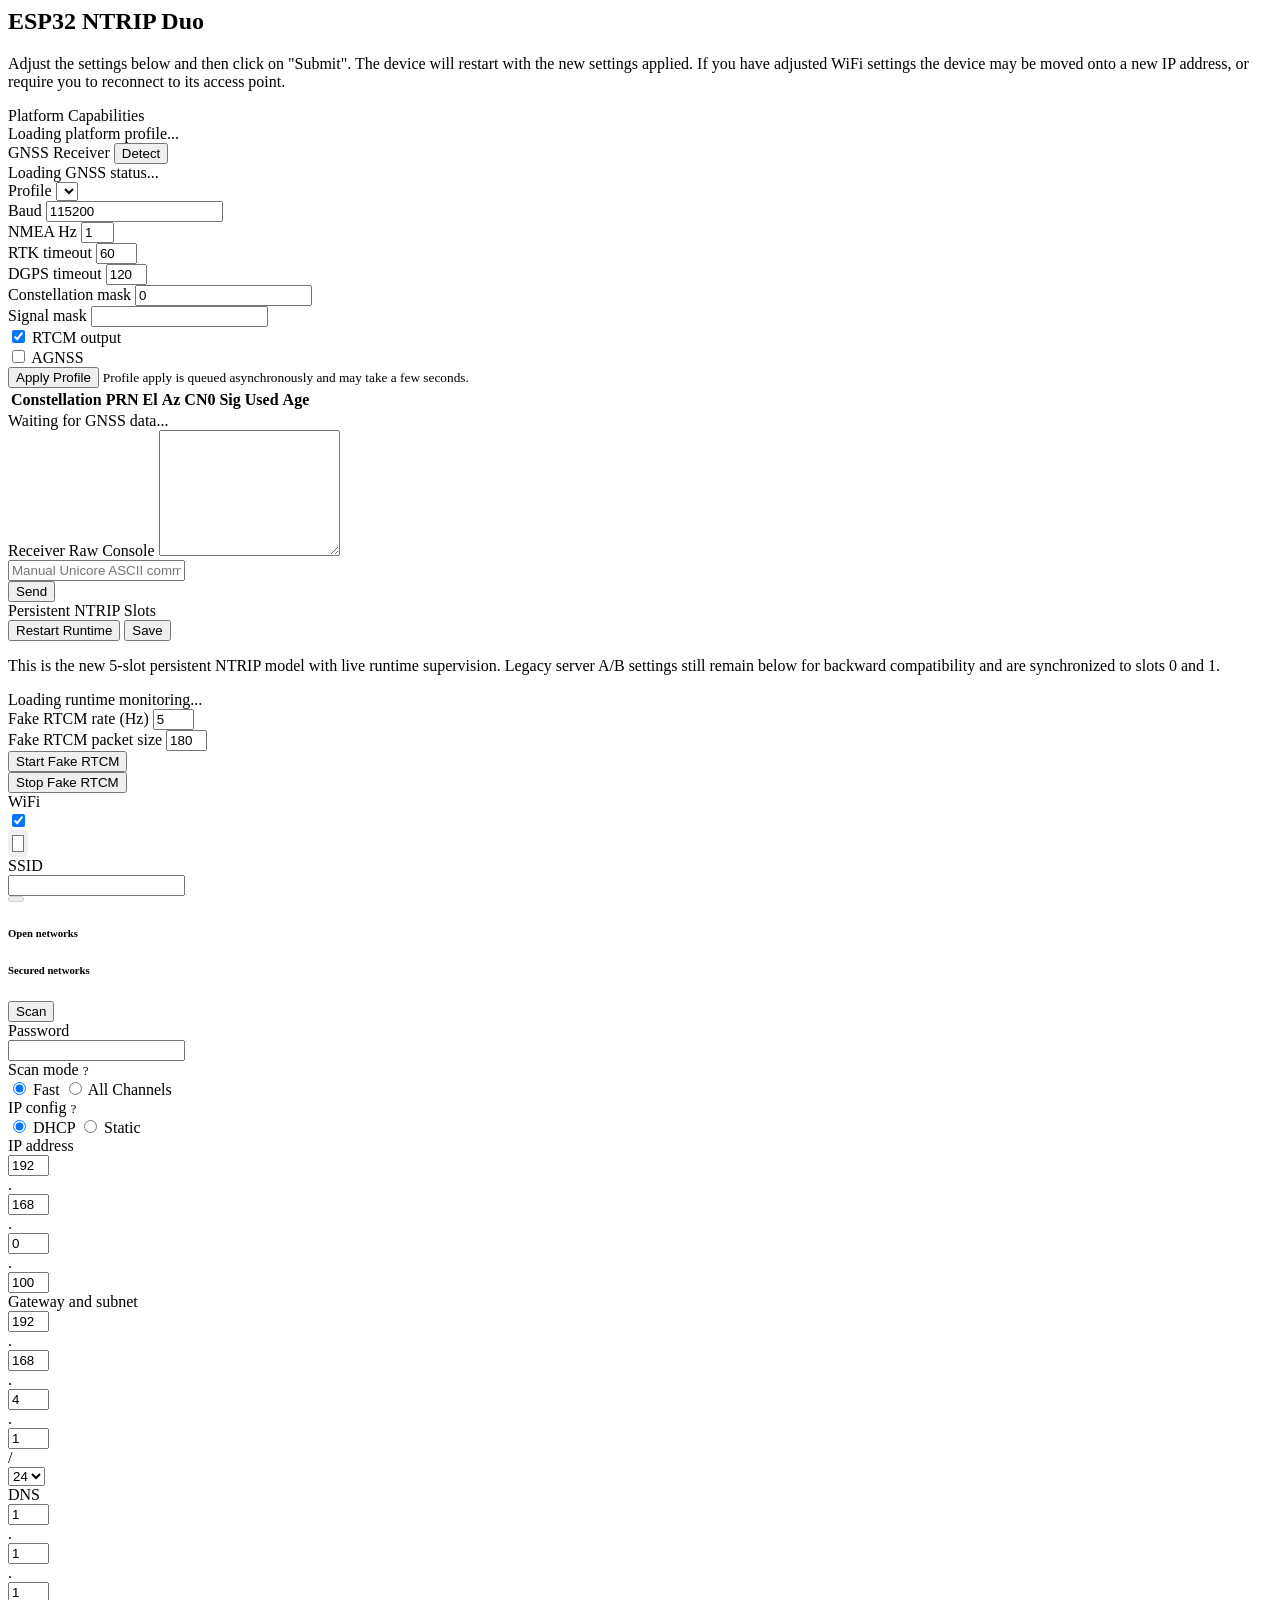
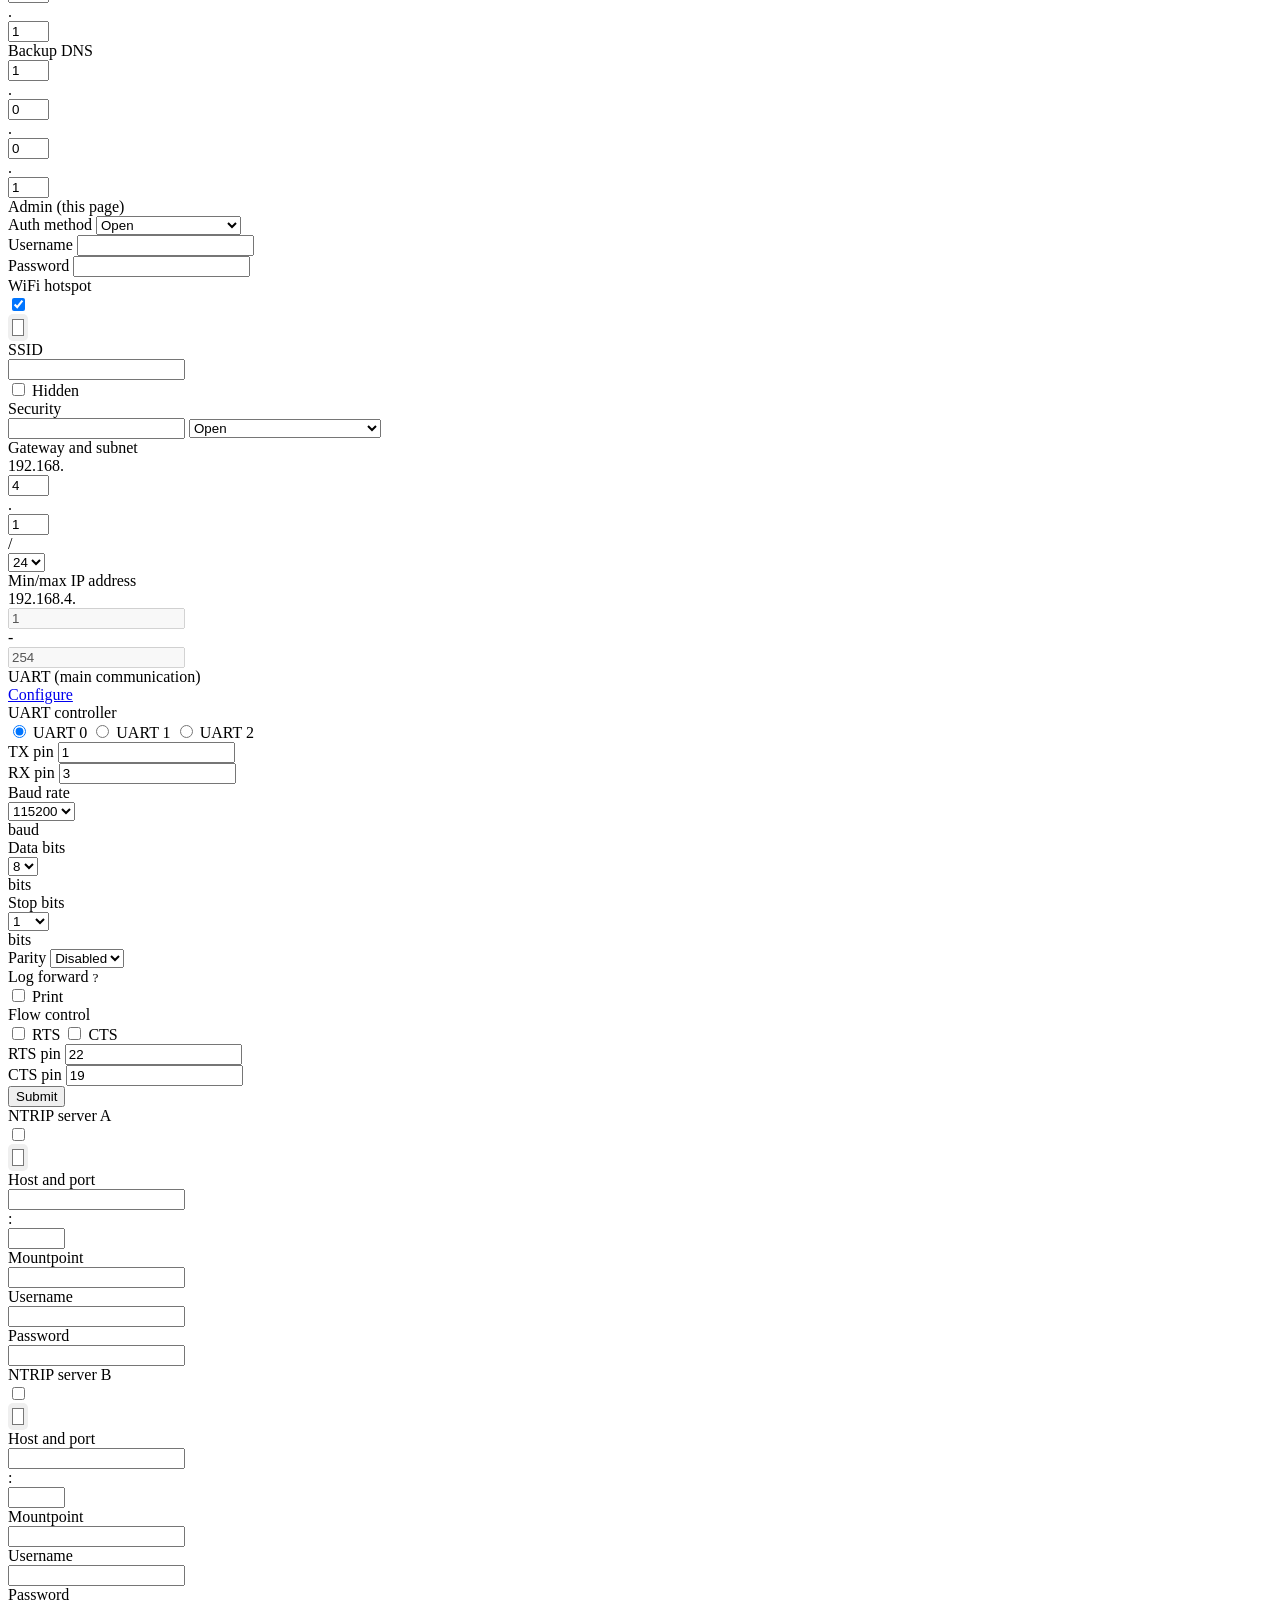
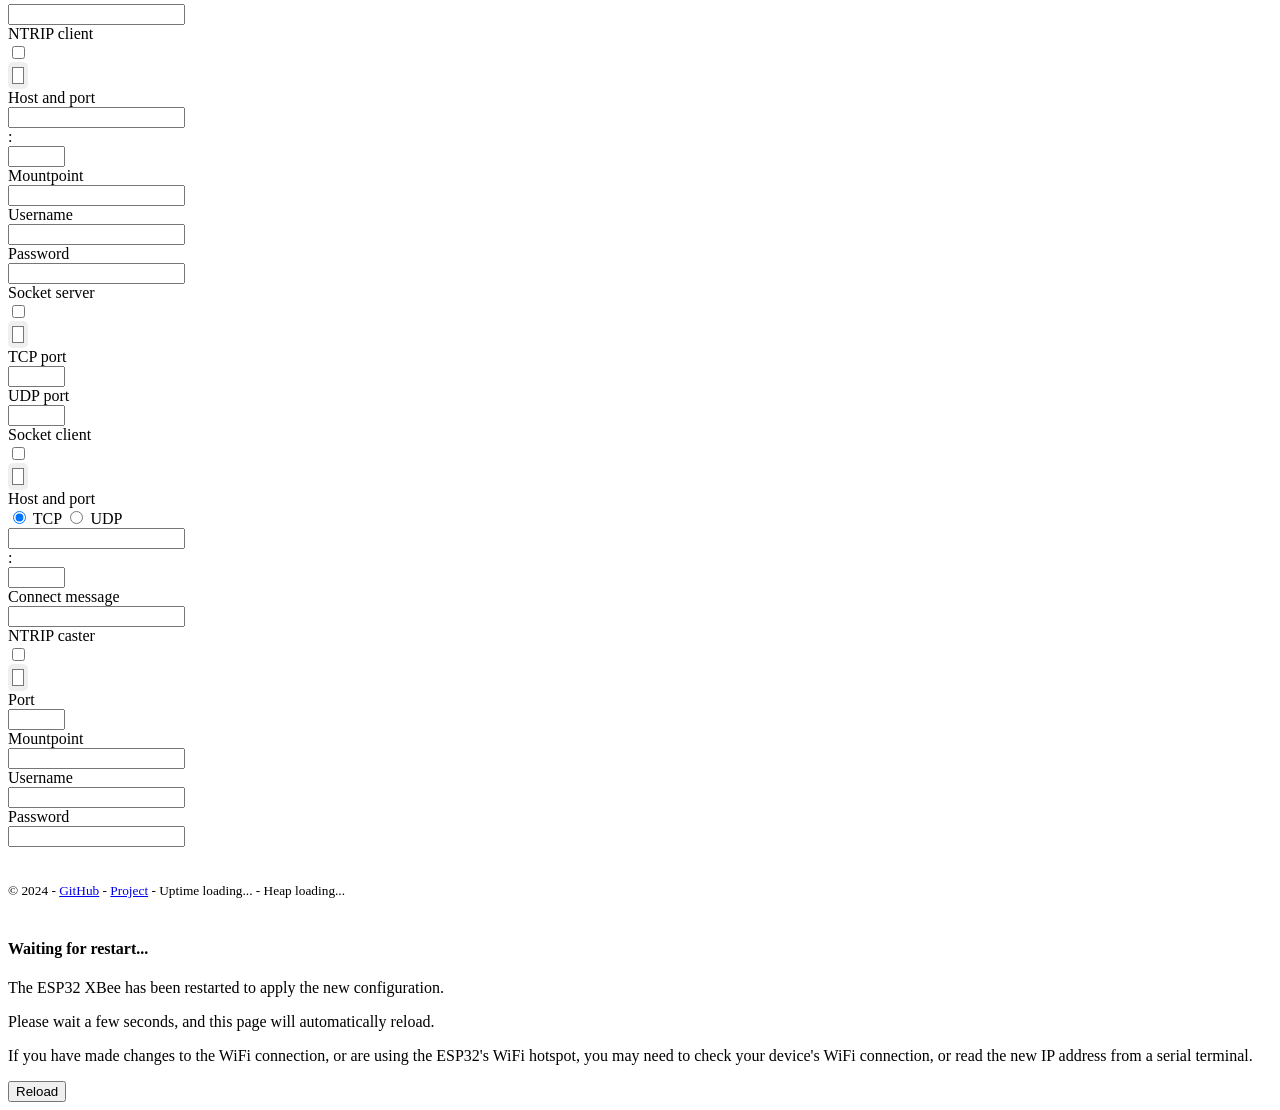
==== www/index.html @ e6240c16 "feat(gnss): add advanced diagnostics and satellite telemetry" ====
<html>
<head>
    <title>ESP32 XBee ETH01 Config</title>
    <script src="jquery-3.4.1.min.js"></script>
    <script src="bs-4.3.1.bundle.min.js"></script>
    <link rel="stylesheet" href="bs-4.3.1.min.css">
    <link rel="shortcut icon" href="/favicon.ico" type="image/x-icon">
    <style>
        input::-webkit-outer-spin-button,
        input::-webkit-inner-spin-button {
            /* display: none; <- Crashes Chrome on hover */
            -webkit-appearance: none;
            appearance: none;
            margin: 0; /* <-- Apparently some margin are still there even though it's hidden */
        }
    
        input[type=number] {
            -moz-appearance:textfield; /* Firefox */
            appearance: textfield;
        }
    
        input[type=color] {
            -webkit-appearance: none;
            appearance: none;
            border: none;
            width: 20px;
            border-radius: 5px;
        }

        .card .card-body {
            transition: all ease-in-out 0.25s;
        }

        .card .card-body.disabled {
            opacity: 0.75;
            filter: blur(5px);
            pointer-events: none;
        }

        footer {
            padding: 20px 0;
        }

        .tooltip-inner {
            max-width: 95vw;
            width: 300px;
        }

        .capability-pill {
            display: inline-block;
            margin: 0 8px 8px 0;
            padding: 4px 10px;
            border-radius: 999px;
            background: #eef3f7;
            font-size: 0.875rem;
        }

        .slot-badge {
            display: inline-block;
            padding: 2px 8px;
            border-radius: 999px;
            font-size: 0.75rem;
            text-transform: uppercase;
            letter-spacing: 0.04em;
        }

        .slot-badge.ok {
            background: #dff3e4;
            color: #19692c;
        }

        .slot-badge.warn {
            background: #fff3cd;
            color: #856404;
        }

        .slot-badge.error {
            background: #f8d7da;
            color: #842029;
        }

        .slot-badge.muted {
            background: #eceff3;
            color: #51606f;
        }

        .ntrip-slot-meta {
            font-size: 0.85rem;
            color: #6c757d;
        }
    </style>
    <script>
        const releases_api_url = 'https://github.com/incarvr6/esp32-ntrip/releases/tag/0.0.1';
        const releases_html_url = 'https://github.com/incarvr6/esp32-ntrip/releases/tag/0.0.1';

        $.fn.serializeObject = function() {
            var o = {};
            var a = this.serializeArray();
            $.each(a, function() {
                if (o[this.name]) {
                    if (!o[this.name].push) {
                        o[this.name] = [o[this.name]];
                    }
                    o[this.name].push(this.value || '');
                } else {
                    o[this.name] = this.value || '';
                }
            });
            return o;
        };

        $.fn.appendText = function(text) {
            $(this).append(document.createTextNode(text));
            return this;
        };

        function print_escape(str) {
            return str.replace(/\\/g, '\\\\')
                .replace(/\n/g, '\\n')
                .replace(/\r/g, '\\r')
                .replace(/\t/g, '\\t');
        }

        function print_unescape(str) {
            return str.replace(/\\\\/g, '\\')
                .replace(/\\n/g, '\n')
                .replace(/\\r/g, '\r')
                .replace(/\\t/g, '\t');
        }

        $(function() {
            $('[data-toggle="tooltip"]').tooltip({
                animation: false,
                container: 'body',
                html: true
            });

            var form = $("#form");

            form.on('submit', function(e) {
                e.preventDefault();
                e.stopPropagation();

                if (form[0].checkValidity() !== false) {
                    var submit = form.find(':submit').prop('disabled', true);
                    var data = JSON.stringify($(this).serializeObject());
                    $.post('config', data).done(function() {
                        $('#restarting-modal').modal('show');

                        // Allow some time to reload
                        setTimeout(function() {
                            reloadOnStatus = true;
                        }, 2500);
                    }).always(function() {
                        submit.prop('disabled', false);
                    });
                }

                form.addClass('was-validated');
            });

            form.find("input[type='checkbox']").each(function() {
                var self = $(this);
                var hidden = $("<input>")
                    .attr('name', self.attr('name'))
                    .attr('type', 'hidden')
                    .data('checkbox', true)
                    .attr('value', '0')
                    .prop('disabled', self.prop('checked'))
                    .insertAfter(self);
                $(this).on('change', function() {
                    hidden.prop('disabled', self.prop('checked'));
                });
            });

            var checkDisableIfs = function() {
                form.find("[data-disable-if]").each(function() {
                    var condition = $(this).data('disable-if-condition');
                    if (typeof condition === 'undefined') condition = ':not(:checked)';

                    var disabled = form.find($(this).data('disable-if')).filter(condition).length > 0;
                    var current = $(this).hasClass('disabled');
                    if (disabled === current) return;

                    $(this).prop('disabled', disabled);
                    $(this).toggleClass('disabled', disabled);

                    if ($(this).is('div')) {
                        $(this).find(':input').each(function() {
                            if (disabled) {
                                $(this).data('prop-disabled-previous', $(this).prop('disabled') === true)
                                    .data('class-disabled-previous', $(this).hasClass('disabled'))
                                    .prop('disabled', true)
                                    .addClass('disabled');
                            } else {
                                $(this).prop('disabled', $(this).data('prop-disabled-previous') === true)
                                    .toggleClass('disabled', $(this).data('class-disabled-previous') === true);
                            }
                        })
                    }
                });
            };

            checkDisableIfs();

            form.find(":input").on('change', checkDisableIfs);

            $('#switch-uart').on('click', function() {
                if (confirm("WARNING\n\nThese settings are mainly for development purposes and do not normally have to be changed. With a standard ESP32 XBee device the only setting you may want to change is the UART baud rate. DO NOT PROCEED unless you know what you are doing.")) {
                    $(this).hide();
                    checkDisableIfs();
                }
            });

            const projectVersionText = $('#project-version');

            $.getJSON('config').done(function(data) {
                projectVersionText.text(data.version);

                if (data.version.includes('-')) data.version = data.version.substring(0, data.version.indexOf('-'));
                let current_version = parseFloat("0." + data.version.replace(/[^\d]/g, ""));
                $.getJSON(releases_api_url, function(data) {
                    if (!(data instanceof Array)) return;

                    let latest_version = 0;
                    let release_url = null;
                    let latest_version_prerelease = 0;
                    let prerelease_url = null;
                    for (const release of data) {
                        let version = parseFloat("0." + release.tag_name.replace(/[^\d]/g, ""));
                        if (release.prerelease && latest_version_prerelease === 0) {
                            latest_version_prerelease = version;
                            prerelease_url = release.html_url;
                            continue;
                        }
                        latest_version = version;
                        release_url = release.html_url;
                        break;
                    }

                    projectVersionText.attr('href', release_url)
                        .removeClass('text-muted');

                    if (latest_version === current_version) {
                        projectVersionText.addClass('text-success')
                            .appendText(' (latest)');
                    } else if (latest_version > current_version) {
                        projectVersionText.addClass('text-warning')
                            .appendText(" (old)");
                    } else if (latest_version < current_version) {
                        projectVersionText.attr('href', releases_html_url)
                            .addClass('text-primary')
                            .appendText(' (dev)');
                    }

                    if (latest_version_prerelease > Math.max(latest_version, current_version)) {
                        $('#prerelease-available').attr('href', prerelease_url).show();
                    }
                });

                form.find(':input').each(function() {
                    if (!this.name || typeof data[this.name] === 'undefined') return;

                    let value = data[this.name];
                    const $this = $(this);

                    if (Array.isArray(value)) {
                        const index = form.find(':input[name="' + this.name + '"]').index(this);

                        if (value.length > index) {
                            value = value[index];
                        } else {
                            return;
                        }
                    }

                    if (this.type === 'checkbox' || this.type === 'radio') {
                        var active = $this.val() == value;
                        $this.prop('checked', active);
                        $this.parent('.btn').toggleClass('active', active);
                    } else if (this.type === 'hidden' && $this.data('checkbox')) {
                        $this.prop('disabled', $this.val() != value);
                    } else {
                        $this.val(value);
                    }

                    // Reformat values when needed
                    if ($this.data('formatted')) $this.trigger('change');
                });

                checkDisableIfs();
            });

            var wifiRssiColorClass = function(rssi) {
                if (rssi > -50) {
                    return 'primary';
                } else if (rssi > -60) {
                    return 'success';
                } else if (rssi > -70) {
                    return 'warning';
                } else {
                    return 'danger';
                }
            };

            var deviceUptimeText = $('footer .uptime');
            var deviceHeapText = $('footer .heap');

            var wifiApStatusText = form.find('.wifi-ap-status');
            var wifiStaStatusText = form.find('.wifi-sta-status');
            var gnssSummary = $('.gnss-summary');
            var gnssDiagnosticsSummary = $('.gnss-diagnostics-summary');
            var gnssConstellationSummary = $('.gnss-constellation-summary');
            var gnssSatelliteTable = $('.gnss-satellite-table tbody');
            var gnssSatelliteStatus = $('.gnss-satellite-status');
            var gnssProfileStatus = $('.gnss-profile-status');
            var gnssProfileSelect = $('#gnss-profile');
            var gnssRawConsole = $('#gnss-raw-console');
            var capabilitiesSummary = $('.capabilities-summary');
            var ntripSlotsSummary = $('.ntrip-slots-summary');
            var ntripRuntimeSummary = $('.ntrip-runtime-summary');
            var ntripSlotsEditor = $('#ntrip-slot-editor');
            var ntripSlotsSaveButton = $('#save-ntrip-slots');

            var streamStatsTexts = form.find('.stream-stats');

            var reloadOnStatus = false;

            var secondsToHHMMSS = (seconds) => {
                var hours   = Math.floor(seconds / 3600);
                var minutes = Math.floor(seconds / 60) % 60;
                seconds %= 60;

                return [hours, minutes, seconds]
                    .map(v => v < 10 ? "0" + v : v)
                    .join(":");
            };

            var humanDataSize = (bytes) => {
                var thresh = 1000;
                if(Math.abs(bytes) < thresh) {
                    return bytes + 'B';
                }
                var units = ['kB','MB','GB','TB','PB','EB','ZB','YB'];
                var u = -1;
                do {
                    bytes /= thresh;
                    ++u;
                } while(Math.abs(bytes) >= thresh && u < units.length - 1);
                return bytes.toFixed(1) + units[u];
            };

            var slotBadgeClass = function(status) {
                if (status === 'streaming') return 'ok';
                if (status === 'connecting' || status === 'authenticating' || status === 'reconnect_wait' || status === 'hardware_limited') return 'warn';
                if (status === 'error') return 'error';
                return 'muted';
            };

            var secondsToShort = function(seconds) {
                seconds = parseInt(seconds || 0, 10);
                const h = Math.floor(seconds / 3600);
                const m = Math.floor((seconds % 3600) / 60);
                const s = seconds % 60;
                return [h, m, s].map(v => v < 10 ? '0' + v : '' + v).join(':');
            };

            var renderNtripRuntimeSummary = function(runtime) {
                if (!runtime || !ntripRuntimeSummary.length) return;
                ntripRuntimeSummary.empty()
                    .append($('<span>', {class: 'capability-pill', text: runtime.active_slot_count + ' active slot(s)'}))
                    .append($('<span>', {class: 'capability-pill', text: humanDataSize(runtime.free_heap_bytes || 0) + ' free heap'}))
                    .append($('<span>', {class: 'capability-pill', text: humanDataSize(runtime.min_free_heap_bytes || 0) + ' min heap'}))
                    .append($('<span>', {class: 'capability-pill', text: runtime.fake_rtcm_enabled ? ('Fake RTCM ' + (runtime.fake_rtcm_rate_hz || 0) + 'Hz') : 'Fake RTCM off'}))
                    .append($('<span>', {class: 'capability-pill', text: runtime.safe_mode ? 'Safe mode' : 'Normal mode'}));
            };

            var renderGnssSummary = function(gnss) {
                if (!gnssSummary.length || !gnss) return;
                gnssSummary.empty();

                if (!gnss.detected) {
                    gnssSummary
                        .append($('<div>', {class: 'small font-weight-bold mb-2', text: 'GNSS receiver'}))
                        .append($('<div>', {class: 'small text-muted', text: 'Not connected'}));
                    return;
                }

                gnssSummary
                    .append($('<span>', {class: 'capability-pill', text: gnss.receiver_type || 'unknown'}))
                    .append($('<span>', {class: 'capability-pill', text: gnss.model || 'unknown model'}))
                    .append($('<span>', {class: 'capability-pill', text: gnss.fix_type || 'unknown fix'}))
                    .append($('<span>', {class: 'capability-pill', text: (gnss.satellites_used || 0) + ' used / ' + (gnss.satellites_visible || 0) + ' visible'}))
                    .append($('<span>', {class: 'capability-pill', text: 'RTK ' + (gnss.rtk_status || 'unknown')}))
                    .append($('<span>', {class: 'capability-pill', text: 'CN0 ' + (gnss.cn0_mean || 0) + '/' + (gnss.cn0_max || 0)}))
                    .append($('<span>', {class: 'capability-pill', text: 'HDOP ' + (((gnss.hdop_centi || 0) / 100).toFixed(2))}))
                    .append($('<span>', {class: 'capability-pill', text: gnss.rtcm_alive && !gnss.rtcm_stale ? 'RTCM alive' : (gnss.rtcm_stale ? 'RTCM stale' : 'RTCM idle')}));
            };

            var renderGnssDiagnostics = function(diagnostics) {
                if (!gnssDiagnosticsSummary.length || !diagnostics) return;
                gnssDiagnosticsSummary.empty();

                if (!diagnostics.detected) {
                    gnssDiagnosticsSummary.append($('<div>', {class: 'small text-muted', text: 'No GNSS data'}));
                    return;
                }

                gnssDiagnosticsSummary
                    .append($('<span>', {class: 'capability-pill', text: 'Fix ' + (diagnostics.fix_type || 'unknown')}))
                    .append($('<span>', {class: 'capability-pill', text: 'Quality ' + (diagnostics.fix_quality || 0)}))
                    .append($('<span>', {class: 'capability-pill', text: 'RTK ' + (diagnostics.rtk_status || 'unknown')}))
                    .append($('<span>', {class: 'capability-pill', text: 'RTCM ' + (diagnostics.rtcm_state || 'idle')}))
                    .append($('<span>', {class: 'capability-pill', text: 'Diff age ' + (diagnostics.diff_age || 0)}))
                    .append($('<span>', {class: 'capability-pill', text: 'Base ' + (diagnostics.base_id || '-')}))
                    .append($('<span>', {class: 'capability-pill', text: 'Antenna ' + (diagnostics.antenna_status || 'unknown')}))
                    .append($('<span>', {class: 'capability-pill', text: 'Jamming ' + (diagnostics.jamming_status || 'unknown')}))
                    .append($('<span>', {class: 'capability-pill', text: 'HW ' + (diagnostics.hardware_status || 'unknown')}))
                    .append($('<span>', {class: 'capability-pill', text: 'Parser ' + (diagnostics.parser_errors || 0)}))
                    .append($('<span>', {class: 'capability-pill', text: 'Last ' + (diagnostics.last_message_ms || 0) + 'ms'}));

                if (typeof diagnostics.agc_main === 'number' && diagnostics.agc_main >= 0) {
                    gnssDiagnosticsSummary.append($('<span>', {class: 'capability-pill', text: 'AGC main ' + diagnostics.agc_main}));
                }
                if (typeof diagnostics.agc_aux === 'number' && diagnostics.agc_aux >= 0) {
                    gnssDiagnosticsSummary.append($('<span>', {class: 'capability-pill', text: 'AGC aux ' + diagnostics.agc_aux}));
                }
            };

            var renderGnssSatellites = function(payload) {
                if (!gnssSatelliteTable.length || !gnssSatelliteStatus.length) return;
                gnssSatelliteTable.empty();
                gnssSatelliteStatus.empty();
                if (gnssConstellationSummary.length) gnssConstellationSummary.empty();

                if (!payload || !payload.detected) {
                    gnssSatelliteStatus.text('No GNSS data');
                    if (gnssConstellationSummary.length) {
                        gnssConstellationSummary.append($('<div>', {class: 'small text-muted', text: 'Connect a receiver to populate satellite diagnostics.'}));
                    }
                    return;
                }

                const satellites = Array.isArray(payload.satellites) ? payload.satellites.slice() : [];
                if (gnssConstellationSummary.length) {
                    gnssConstellationSummary
                        .append($('<span>', {class: 'capability-pill', text: (payload.total_visible || 0) + ' visible'}))
                        .append($('<span>', {class: 'capability-pill', text: (payload.total_used || 0) + ' used'}))
                        .append($('<span>', {class: 'capability-pill', text: 'CN0 ' + (payload.cn0_mean || 0) + '/' + (payload.cn0_max || 0)}))
                        .append($('<span>', {class: 'capability-pill', text: 'Fix ' + (payload.fix_type || 'unknown')}))
                        .append($('<span>', {class: 'capability-pill', text: 'RTK ' + (payload.rtk_status || 'unknown')}));

                    if (Array.isArray(payload.constellations)) {
                        payload.constellations.forEach(function(entry) {
                            if (!entry || !entry.visible) return;
                            gnssConstellationSummary.append($('<span>', {
                                class: 'capability-pill',
                                text: entry.name + ' ' + entry.visible + '/' + (entry.used || 0) + ' CN0 ' + (entry.cn0_mean || 0) + '/' + (entry.cn0_max || 0)
                            }));
                        });
                    }
                }

                if (!satellites.length) {
                    gnssSatelliteStatus.text('Receiver connected, waiting for satellite details');
                    return;
                }

                satellites.sort(function(a, b) {
                    if (!!b.used !== !!a.used) return (b.used ? 1 : 0) - (a.used ? 1 : 0);
                    return (b.cn0 || 0) - (a.cn0 || 0);
                });

                satellites.forEach(function(sat) {
                    gnssSatelliteTable.append($('<tr>')
                        .append($('<td>', {text: sat.constellation || 'unknown'}))
                        .append($('<td>', {text: sat.prn || sat.svid || 0}))
                        .append($('<td>', {text: sat.elevation || 0}))
                        .append($('<td>', {text: sat.azimuth || 0}))
                        .append($('<td>', {text: sat.cn0 || 0}))
                        .append($('<td>', {text: sat.signal_id || '-'}))
                        .append($('<td>', {text: sat.used ? 'yes' : 'no'}))
                        .append($('<td>', {text: (sat.last_seen_ms || 0) + 'ms'}))
                    );
                });

                gnssSatelliteStatus.text((payload.total_visible || satellites.length) + ' visible, ' + (payload.total_used || 0) + ' used');
            };

            var refreshGnssViews = function() {
                $.getJSON('api/gnss/diagnostics').done(function(data) {
                    renderGnssDiagnostics(data);
                });
                $.getJSON('api/gnss/satellites').done(function(data) {
                    renderGnssSatellites(data);
                });
                $.getJSON('api/gnss/receiver/raw').done(function(data) {
                    if (!data) return;
                    if (gnssRawConsole.length) {
                        gnssRawConsole.val(data.raw || '');
                        gnssRawConsole.scrollTop(gnssRawConsole[0].scrollHeight);
                    }
                    if (gnssProfileStatus.length) {
                        gnssProfileStatus.empty()
                            .append($('<span>', {class: 'capability-pill', text: data.profile || 'none'}))
                            .append($('<span>', {class: 'capability-pill', text: data.command_busy ? 'Applying' : 'Idle'}))
                            .append($('<span>', {class: 'capability-pill', text: 'Queue ' + (data.command_queue_depth || 0)}))
                            .append($('<span>', {class: 'capability-pill', text: data.last_command_status || 'idle'}));
                    }
                });
            };

            var loadGnssProfiles = function() {
                $.getJSON('api/gnss/profiles').done(function(data) {
                    if (!data || !Array.isArray(data.profiles) || !gnssProfileSelect.length) return;

                    gnssProfileSelect.empty();
                    data.profiles.forEach(function(profile) {
                        gnssProfileSelect.append($('<option>', {
                            value: profile.name,
                            text: profile.label || profile.name,
                            selected: !!profile.selected
                        }));
                    });

                    $('#gnss-baud').val(data.receiver_baud || 115200);
                    $('#gnss-nmea-rate').val(data.nmea_rate_hz || 1);
                    $('#gnss-rtk-timeout').val(data.rtk_timeout || 60);
                    $('#gnss-dgps-timeout').val(data.dgps_timeout || 120);
                    $('#gnss-constellation-mask').val(data.constellation_mask || 0);
                    $('#gnss-signal-mask').val(data.signal_mask || '');
                    $('#gnss-rtcm-output').prop('checked', !!data.rtcm_output);
                    $('#gnss-agnss-enable').prop('checked', !!data.agnss_enable);
                });
            };

            var updateNtripSlotRuntime = function(slots) {
                if (!Array.isArray(slots)) return;

                slots.forEach(function(slot) {
                    const card = ntripSlotsEditor.find('.ntrip-slot-card[data-slot-index="' + slot.index + '"]');
                    if (!card.length) return;

                    card.find('.slot-name').text(slot.name);
                    card.find('.slot-status')
                        .removeClass('ok warn error muted')
                        .addClass(slotBadgeClass(slot.status))
                        .text(slot.stale && slot.status === 'streaming' ? 'stale' : slot.status);
                    card.find('.slot-reason').text(slot.disabled_reason || (slot.stale ? 'No recent RTCM activity' : ''));
                    card.find('.slot-bytes').text(humanDataSize(slot.bytes_sent));
                    card.find('.slot-rate').text(humanDataSize(slot.bytes_per_sec) + '/s');
                    card.find('.slot-reconnects').text(slot.reconnect_count);
                    card.find('.slot-uptime').text(secondsToShort(slot.uptime_seconds));
                    card.find('.slot-http').text(slot.last_http_code || '-');
                    card.find('.slot-dropped').text(slot.dropped_rtcm_packets || 0);
                    card.find('.slot-high-water').text(humanDataSize(slot.ringbuffer_high_water || 0));
                    card.find('.slot-mock-current').text(slot.mock_mode || 'none');
                    card.find('.slot-error').text(slot.last_error || 'None');
                    card.attr('data-has-password', slot.has_password ? '1' : '0');
                });
            };

            var renderNtripSlots = function(payload) {
                if (!payload || !Array.isArray(payload.slots)) return;

                ntripSlotsEditor.empty();

                payload.slots.forEach(function(slot) {
                    const card = $('<div>', {
                        class: 'card mb-3 ntrip-slot-card',
                        'data-slot-index': slot.index,
                        'data-has-password': slot.has_password ? '1' : '0'
                    });

                    const header = $('<div>', {class: 'card-header d-flex justify-content-between align-items-center'});
                    const left = $('<div>');
                    left.append($('<strong>', {class: 'slot-name', text: slot.name}));
                    left.append(' ');
                    left.append($('<span>', {
                        class: 'slot-badge slot-status ' + slotBadgeClass(slot.status),
                        text: slot.status
                    }));

                    const right = $('<label>', {class: 'mb-0 small'});
                    right.append($('<input>', {
                        type: 'checkbox',
                        class: 'mr-2 slot-enabled',
                        checked: slot.enabled
                    }));
                    right.append(document.createTextNode('Enabled'));

                    header.append(left).append(right);
                    card.append(header);

                    const body = $('<div>', {class: 'card-body'});

                    body.append($('<div>', {class: 'small text-muted slot-reason mb-3', text: slot.disabled_reason || ''}));

                    const row1 = $('<div>', {class: 'form-row mb-3'});
                    row1.append($('<div>', {class: 'col-md-4'}).append(
                        $('<label>', {text: 'Name'}),
                        $('<input>', {type: 'text', class: 'form-control slot-name-input', value: slot.name, maxlength: 31})
                    ));
                    row1.append($('<div>', {class: 'col-md-5'}).append(
                        $('<label>', {text: 'Host'}),
                        $('<input>', {type: 'text', class: 'form-control slot-host', value: slot.host, maxlength: 95})
                    ));
                    row1.append($('<div>', {class: 'col-md-3'}).append(
                        $('<label>', {text: 'Port'}),
                        $('<input>', {type: 'number', class: 'form-control slot-port', value: slot.port, min: 0, max: 65535})
                    ));

                    const row2 = $('<div>', {class: 'form-row mb-3'});
                    row2.append($('<div>', {class: 'col-md-4'}).append(
                        $('<label>', {text: 'Mountpoint'}),
                        $('<input>', {type: 'text', class: 'form-control slot-mountpoint', value: slot.mountpoint, maxlength: 63})
                    ));
                    row2.append($('<div>', {class: 'col-md-4'}).append(
                        $('<label>', {text: 'Username'}),
                        $('<input>', {type: 'text', class: 'form-control slot-username', value: slot.username, maxlength: 63})
                    ));
                    row2.append($('<div>', {class: 'col-md-4'}).append(
                        $('<label>', {text: 'Password'}),
                        $('<input>', {
                            type: 'password',
                            class: 'form-control slot-password',
                            placeholder: slot.has_password ? 'Leave empty to keep stored password' : ''
                        })
                    ));

                    const row3 = $('<div>', {class: 'form-row mb-3'});
                    row3.append($('<div>', {class: 'col-md-4'}).append(
                        $('<label>', {text: 'NTRIP Version'}),
                        $('<input>', {type: 'text', class: 'form-control slot-version', value: slot.ntrip_version, maxlength: 15})
                    ));
                    row3.append($('<div>', {class: 'col-md-4 d-flex align-items-end'}).append(
                        $('<label>', {class: 'mb-2'}).append(
                            $('<input>', {
                                type: 'checkbox',
                                class: 'mr-2 slot-use-tls',
                                checked: !!slot.use_tls
                            }),
                            document.createTextNode('Use TLS (future)')
                        )
                    ));

                    const row4 = $('<div>', {class: 'form-row mb-3'});
                    row4.append($('<div>', {class: 'col-md-5'}).append(
                        $('<label>', {text: 'Mock mode'}),
                        $('<select>', {class: 'form-control slot-mock-mode'})
                            .append($('<option>', {value: 'none', text: 'none'}))
                            .append($('<option>', {value: 'connect_ok', text: 'connect_ok'}))
                            .append($('<option>', {value: 'auth_fail', text: 'auth_fail'}))
                            .append($('<option>', {value: 'disconnect_after_packets', text: 'disconnect_after_packets'}))
                            .append($('<option>', {value: 'slow_socket', text: 'slow_socket'}))
                            .append($('<option>', {value: 'unreachable', text: 'unreachable'}))
                            .val(slot.mock_mode || 'none')
                    ));
                    row4.append($('<div>', {class: 'col-md-3'}).append(
                        $('<label>', {text: 'Mock value'}),
                        $('<input>', {type: 'number', class: 'form-control slot-mock-value', value: slot.mock_mode_value || 0, min: 0})
                    ));
                    row4.append($('<div>', {class: 'col-md-4 d-flex align-items-end'}).append(
                        $('<button>', {type: 'button', class: 'btn btn-outline-secondary w-100 slot-apply-mock', text: 'Apply Mock'})
                    ));

                    const meta = $('<div>', {class: 'ntrip-slot-meta'});
                    meta.append($('<div>', {html: 'Bytes sent: <strong class="slot-bytes">' + humanDataSize(slot.bytes_sent) + '</strong>'}));
                    meta.append($('<div>', {html: 'Rate: <strong class="slot-rate">' + humanDataSize(slot.bytes_per_sec || 0) + '/s</strong>'}));
                    meta.append($('<div>', {html: 'Reconnect count: <strong class="slot-reconnects">' + slot.reconnect_count + '</strong>'}));
                    meta.append($('<div>', {html: 'Uptime: <strong class="slot-uptime">' + secondsToShort(slot.uptime_seconds || 0) + '</strong>'}));
                    meta.append($('<div>', {html: 'Last HTTP code: <strong class="slot-http">' + (slot.last_http_code || '-') + '</strong>'}));
                    meta.append($('<div>', {html: 'Dropped RTCM packets: <strong class="slot-dropped">' + (slot.dropped_rtcm_packets || 0) + '</strong>'}));
                    meta.append($('<div>', {html: 'Buffer high-water: <strong class="slot-high-water">' + humanDataSize(slot.ringbuffer_high_water || 0) + '</strong>'}));
                    meta.append($('<div>', {html: 'Mock mode: <strong class="slot-mock-current">' + (slot.mock_mode || 'none') + '</strong>'}));
                    meta.append($('<div>', {html: 'Last error: <strong class="slot-error">' + (slot.last_error || 'None') + '</strong>'}));

                    body.append(row1, row2, row3, row4, meta);
                    card.append(body);
                    ntripSlotsEditor.append(card);
                });
            };

            var loadNtripSlots = function() {
                $.getJSON('api/ntrip/runtime').done(function(data) {
                    renderNtripSlots(data);
                    renderNtripRuntimeSummary(data.runtime);
                });
            };

            var refreshNtripRuntime = function() {
                $.getJSON('api/ntrip/runtime').done(function(data) {
                    if (data && data.slots) {
                        updateNtripSlotRuntime(data.slots);
                    }
                    if (data && data.runtime) {
                        renderNtripRuntimeSummary(data.runtime);
                    }
                }).always(function() {
                    setTimeout(refreshNtripRuntime, 2500);
                });
            };

            var statusUpdate = function() {
                $.ajax({
                    url: 'status',
                    dataType: 'json',
                    timeout: 2000
                }).done(function(data) {
                    if (reloadOnStatus) window.location.reload();

                    // Uptime
                    deviceUptimeText.text(secondsToHHMMSS(parseInt(data.uptime)));

                    // Heap
                    deviceHeapText.text(Math.round(data.heap.free / data.heap.total * 100) + "% free");

                    // Streams
                    streamStatsTexts.each(function() {
                        const stream = $(this).data('stream');
                        if (typeof data.streams[stream] === 'undefined') return;

                        const stats = data.streams[stream];

                        $(this).text(humanDataSize(stats.total.in) +
                            " in (" + humanDataSize(stats.rate.in) + "/s) / " +
                            humanDataSize(stats.total.out) +
                            " out (" + humanDataSize(stats.rate.out) + "/s)");
                        $(this).prop('title', stats.total.in.toLocaleString() +
                            " bytes in (" + (stats.rate.in * 8) + "bps) / " +
                            stats.total.out.toLocaleString() +
                            " bytes out (" + (stats.rate.out * 8) + "bps)");
                    });

                    // WiFi
                    let wifi = data.wifi;

                    wifiApStatusText.empty();
                    wifiStaStatusText.empty();

                    if (!wifi.ap.active) {
                        wifiApStatusText.text("Disabled");
                    } else {
                        wifiApStatusText.appendText(wifi.ap.ssid + (wifi.ap.authmode == 'OPEN' ? " (OPEN)" : ''))
                            .appendText(" / ")
                            .append($('<a>', {text: wifi.ap.ip4, href: 'http://' + wifi.ap.ip4 + '/'}))
                            .appendText(" / ")
                            .appendText(wifi.ap.devices + " device" + (wifi.ap.devices != 1 ? "s" : ''));
                    }

                    if (!wifi.sta.active) {
                        wifiStaStatusText.text("Not Active");
                    } else if (!wifi.sta.connected) {
                        wifiStaStatusText.text("Not Connected");
                    } else {
                        wifiStaStatusText.appendText(wifi.sta.ssid + (wifi.sta.authmode == 'OPEN' ? " (OPEN)" : ''))
                            .appendText(" / ")
                            .append($('<a>', {text: wifi.sta.ip4, href: 'http://' + wifi.sta.ip4 + '/'}))
                            .appendText(" / ")
                            .append($('<span>', {class: 'text-' + wifiRssiColorClass(wifi.sta.rssi), text: wifi.sta.rssi + "dBm"}));
                    }

                    if (data.capabilities) {
                        const cap = data.capabilities;
                        capabilitiesSummary.empty()
                            .append($('<span>', {class: 'capability-pill', text: cap.chip_family}))
                            .append($('<span>', {class: 'capability-pill', text: cap.network_profile}))
                            .append($('<span>', {class: 'capability-pill', text: cap.max_ntrip_slots + ' NTRIP slot(s) max'}))
                            .append($('<span>', {class: 'capability-pill', text: cap.psram_available ? 'PSRAM' : 'No PSRAM'}))
                            .append($('<span>', {class: 'capability-pill', text: cap.ethernet_active ? 'Ethernet active' : 'Wi-Fi only'}));
                    }

                    if (data.gnss) {
                        renderGnssSummary(data.gnss);
                    }
                    refreshGnssViews();

                    if (data.ntrip && Array.isArray(data.ntrip.slots)) {
                        ntripSlotsSummary.empty();
                        ntripSlotsSummary.append($('<div>', {
                            class: 'small font-weight-bold mb-2',
                            text: 'NTRIP slots'
                        }));

                        data.ntrip.slots.forEach(function(slot) {
                            let text = (slot.index + 1) + '. ' + slot.name + ' - ' + slot.status;
                            if (slot.disabled_reason) {
                                text += ' (' + slot.disabled_reason + ')';
                            }

                            let color = 'text-muted';
                            if (slot.running) {
                                color = 'text-success';
                            } else if (slot.enabled && !slot.allowed_by_platform) {
                                color = 'text-warning';
                            } else if (slot.enabled) {
                                color = 'text-primary';
                            }

                            ntripSlotsSummary.append($('<div>', {
                                class: 'small ' + color,
                                text: text
                            }));
                        });

                        updateNtripSlotRuntime(data.ntrip.slots);
                    }
                }).always(function() {
                    setTimeout(statusUpdate, 2500);
                });
            };
            statusUpdate();
            loadNtripSlots();
            refreshNtripRuntime();
            loadGnssProfiles();

            ntripSlotsSaveButton.on('click', function() {
                const slots = [];

                ntripSlotsEditor.find('.ntrip-slot-card').each(function() {
                    const card = $(this);
                    const hasPassword = card.attr('data-has-password') === '1';
                    let password = card.find('.slot-password').val();
                    if (!password && hasPassword) {
                        password = '\x1a\x1a\x1a\x1a\x1a\x1a\x1a\x1a';
                    }

                    slots.push({
                        index: parseInt(card.attr('data-slot-index'), 10),
                        enabled: card.find('.slot-enabled').is(':checked'),
                        name: card.find('.slot-name-input').val(),
                        host: card.find('.slot-host').val(),
                        port: parseInt(card.find('.slot-port').val() || '0', 10),
                        mountpoint: card.find('.slot-mountpoint').val(),
                        username: card.find('.slot-username').val(),
                        password: password || '',
                        ntrip_version: card.find('.slot-version').val(),
                        use_tls: card.find('.slot-use-tls').is(':checked')
                    });
                });

                ntripSlotsSaveButton.prop('disabled', true);
                $.ajax({
                    url: 'api/ntrip',
                    method: 'POST',
                    contentType: 'application/json',
                    data: JSON.stringify({slots: slots})
                }).done(function() {
                    loadNtripSlots();
                }).always(function() {
                    ntripSlotsSaveButton.prop('disabled', false);
                });
            });
            $('#restart-ntrip-runtime').on('click', function() {
                const button = $(this);
                button.prop('disabled', true);
                $.post('api/ntrip/restart').always(function() {
                    button.prop('disabled', false);
                });
            });
            $('#fake-rtcm-start').on('click', function() {
                const button = $(this);
                button.prop('disabled', true);
                $.ajax({
                    url: 'api/dev/fake-rtcm/start',
                    method: 'POST',
                    contentType: 'application/json',
                    data: JSON.stringify({
                        rate_hz: parseInt($('#fake-rtcm-rate').val() || '5', 10),
                        packet_size: parseInt($('#fake-rtcm-size').val() || '180', 10)
                    })
                }).always(function() {
                    button.prop('disabled', false);
                });
            });
            $('#fake-rtcm-stop').on('click', function() {
                const button = $(this);
                button.prop('disabled', true);
                $.post('api/dev/fake-rtcm/stop').always(function() {
                    button.prop('disabled', false);
                });
            });
            $('#gnss-detect').on('click', function() {
                const button = $(this);
                button.prop('disabled', true);
                $.ajax({
                    url: 'api/gnss/detect',
                    method: 'POST',
                    dataType: 'json'
                }).done(function(data) {
                    if (data) {
                        renderGnssSummary(data);
                        refreshGnssViews();
                        loadGnssProfiles();
                    }
                }).always(function() {
                    button.prop('disabled', false);
                });
            });
            $('#gnss-profile-apply').on('click', function() {
                const button = $(this);
                button.prop('disabled', true);
                $.ajax({
                    url: 'api/gnss/profile/apply',
                    method: 'POST',
                    contentType: 'application/json',
                    data: JSON.stringify({
                        profile: $('#gnss-profile').val(),
                        persist: true,
                        receiver_baud: parseInt($('#gnss-baud').val() || '115200', 10),
                        nmea_rate_hz: parseInt($('#gnss-nmea-rate').val() || '1', 10),
                        rtk_timeout: parseInt($('#gnss-rtk-timeout').val() || '60', 10),
                        dgps_timeout: parseInt($('#gnss-dgps-timeout').val() || '120', 10),
                        constellation_mask: parseInt($('#gnss-constellation-mask').val() || '0', 10),
                        signal_mask: $('#gnss-signal-mask').val(),
                        rtcm_output: $('#gnss-rtcm-output').is(':checked'),
                        agnss_enable: $('#gnss-agnss-enable').is(':checked')
                    })
                }).done(function() {
                    refreshGnssViews();
                    loadGnssProfiles();
                }).always(function() {
                    button.prop('disabled', false);
                });
            });
            $('#gnss-command-send').on('click', function() {
                const input = $('#gnss-command-input');
                const button = $(this);
                const command = input.val();
                if (!command) return;
                button.prop('disabled', true);
                $.ajax({
                    url: 'api/gnss/command',
                    method: 'POST',
                    contentType: 'application/json',
                    data: JSON.stringify({command: command})
                }).done(function() {
                    input.val('');
                    refreshGnssViews();
                }).always(function() {
                    button.prop('disabled', false);
                });
            });
            ntripSlotsEditor.on('click', '.slot-apply-mock', function() {
                const button = $(this);
                const card = button.closest('.ntrip-slot-card');
                button.prop('disabled', true);
                $.ajax({
                    url: 'api/dev/ntrip/mock',
                    method: 'POST',
                    contentType: 'application/json',
                    data: JSON.stringify({
                        slot: parseInt(card.attr('data-slot-index'), 10),
                        mode: card.find('.slot-mock-mode').val(),
                        value: parseInt(card.find('.slot-mock-value').val() || '0', 10)
                    })
                }).always(function() {
                    button.prop('disabled', false);
                });
            });

            // WiFi Station networks list
            var wifiNetworksScanButton = form.find('.wifi-networks-scan');
            var wifiNetworksDropdownButton = form.find('.wifi-networks-dropdown');
            var wifiNetworksList = form.find('.wifi-networks');
            var wifiNetworksOpenList = wifiNetworksList.find('.wifi-networks-open');
            var wifiNetworksSecuredList = wifiNetworksList.find('.wifi-networks-secured');
            var wifiNetworksSsidInput = form.find('.wifi-networks-ssid');
            var wifiNetworksPasswordInput = form.find('.wifi-networks-pass');
            var wifiNetworksPasswordEmptyInput = form.find('.wifi-networks-pass-empty');
            wifiNetworksScanButton.on('click', function() {
                wifiNetworksOpenList.empty();
                wifiNetworksSecuredList.empty();

                wifiNetworksScanButton.prop('disabled', true);
                wifiNetworksDropdownButton.prop('disabled', true);
                $.getJSON('wifi/scan').always(function() {
                    wifiNetworksScanButton.prop('disabled', false);
                    wifiNetworksDropdownButton.prop('disabled', false);
                }).done(function(data) {
                    data.forEach(function(network) {
                        var entry = $('<a>', {class: 'wifi-network dropdown-item', href: 'javascript:void(0);'});
                        var open = network.authmode === "OPEN";
                        entry.data('ssid', network.ssid);
                        entry.data('rssi', network.rssi);
                        entry.data('authmode', network.authmode);
                        entry.data('open', open);

                        entry.appendText(network.ssid + (open ? '' : " (" + network.authmode + ") "))
                            .append($('<span>', {class: 'text-' + wifiRssiColorClass(network.rssi), text: network.rssi + "dBm"}));

                        entry.appendTo(open ? wifiNetworksOpenList : wifiNetworksSecuredList);
                    });

                    wifiNetworksList.find('.wifi-network').on('click', function() {
                        wifiNetworksSsidInput.val($(this).data('ssid'));
                        wifiNetworksPasswordInput.val('').prop('disabled', $(this).data('open'));
                        wifiNetworksPasswordEmptyInput.val('').prop('disabled', !$(this).data('open'));
                    });

                    wifiNetworksDropdownButton.trigger('click');
                });
            });

            wifiNetworksSsidInput.on('input change', function() {
                wifiNetworksPasswordInput.prop('disabled', false);
                wifiNetworksPasswordEmptyInput.prop('disabled', true);
            });

            // WiFi Station IP configuration
            var wifiStaSubnetInput = form.find('input[name="w_sta_subnet"]');

            // WiFi SoftAP IP configuration
            var wifiApGwInputs = form.find('input[name="w_ap_gw"]');
            var wifiApGwPrefixText = form.find('.wifi-ap-ip-prefix');
            var wifiApIpMinInput = form.find('input[name="w_ap_ip_min"]');
            var wifiApIpMaxInput = form.find('input[name="w_ap_ip_max"]');
            var wifiApSubnetInput = form.find('select[name="w_ap_subnet"]');

            wifiApSubnetInput.add(wifiApGwInputs).on('change input', function() {
                const parts = wifiApGwInputs.map((i, el) => Math.max(0, Math.min(255, el.value))).get();
                const subnet = parseInt(wifiApSubnetInput.children('option:selected').val());

                wifiApGwPrefixText.text(parts.slice(0, 3).join(".") + ".");

                const mask = 255 >> (subnet - 24);

                const d = parts[3];
                const min = (d & ~mask) + 1;
                const max = (d | mask) - 1;

                wifiApGwInputs.eq(3).prop('min', min).prop('max', max).toggleClass('is-invalid', d < min || d > max);

                wifiApIpMinInput.val(min);
                wifiApIpMaxInput.val(max);
            }).trigger('change');

            var socketClientConnectMessageInput = form.find('input[name="sck_cli_msg"]');
            var socketClientConnectMessageUnformattedInput = form.find('input[name="sck_cli_msg_unformatted"]');
            socketClientConnectMessageInput.on('change', function() {
                socketClientConnectMessageUnformattedInput.val(print_escape($(this).val()));
            });
            socketClientConnectMessageUnformattedInput.on('change', function() {
                socketClientConnectMessageInput.val(print_unescape($(this).val()));
            });
        });

        function autoTab(target) {
            var length = target.value.length;
            if (length >= target.maxLength) {
                target.value = target.value.slice(-1);
                var next = target;
                while (next = next.nextElementSibling) {
                    if (next == null)
                        break;
                    if (next.tagName.toLowerCase() === "input") {
                        next.focus();
                        next.select();
                        break;
                    }
                }
            } else if (length === 0) {
                var previous = target;
                while (previous = previous.previousElementSibling) {
                    if (previous == null)
                        break;
                    if (previous.tagName.toLowerCase() === "input") {
                        previous.focus();
                        break;
                    }
                }
            }
        }
    </script>
</head>
<body class="bg-light">
    <div class="container">
        <div class="pt-5 text-center">
            <h2>ESP32 NTRIP Duo <a id="project-version" href="https://github.com/nebkat/esp32-xbee/releases" class="text-muted small"></a> <a id="prerelease-available" class="text-info small" style="display: none">(beta available)</a></h2>

            <p class="lead">Adjust the settings below and then click on "Submit". The device will restart with the new settings applied. If you have adjusted WiFi settings the device may be moved onto a new IP address, or require you to reconnect to its access point.</p>
        </div>
        <div class="card mb-3">
            <div class="card-header">Platform Capabilities</div>
            <div class="card-body py-3">
                <div class="capabilities-summary small text-muted">Loading platform profile...</div>
                <div class="ntrip-slots-summary mt-2"></div>
            </div>
        </div>
        <div class="card mb-3">
            <div class="card-header d-flex justify-content-between align-items-center">
                <span>GNSS Receiver</span>
                <button type="button" class="btn btn-sm btn-outline-secondary" id="gnss-detect">Detect</button>
            </div>
            <div class="card-body py-3">
                <div class="gnss-summary small text-muted">Loading GNSS status...</div>
                <div class="gnss-profile-status small text-muted mt-3"></div>
                <div class="form-row mt-3">
                    <div class="col-md-4">
                        <label>Profile</label>
                        <select class="form-control" id="gnss-profile"></select>
                    </div>
                    <div class="col-md-2">
                        <label>Baud</label>
                        <input type="number" class="form-control" id="gnss-baud" value="115200" min="9600" step="1200">
                    </div>
                    <div class="col-md-2">
                        <label>NMEA Hz</label>
                        <input type="number" class="form-control" id="gnss-nmea-rate" value="1" min="1" max="10">
                    </div>
                    <div class="col-md-2">
                        <label>RTK timeout</label>
                        <input type="number" class="form-control" id="gnss-rtk-timeout" value="60" min="1" max="600">
                    </div>
                    <div class="col-md-2">
                        <label>DGPS timeout</label>
                        <input type="number" class="form-control" id="gnss-dgps-timeout" value="120" min="1" max="600">
                    </div>
                </div>
                <div class="form-row mt-2">
                    <div class="col-md-4">
                        <label>Constellation mask</label>
                        <input type="number" class="form-control" id="gnss-constellation-mask" value="0">
                    </div>
                    <div class="col-md-4">
                        <label>Signal mask</label>
                        <input type="text" class="form-control" id="gnss-signal-mask" value="">
                    </div>
                    <div class="col-md-2 d-flex align-items-end">
                        <div class="custom-control custom-switch">
                            <input type="checkbox" class="custom-control-input" id="gnss-rtcm-output" checked>
                            <label class="custom-control-label" for="gnss-rtcm-output">RTCM output</label>
                        </div>
                    </div>
                    <div class="col-md-2 d-flex align-items-end">
                        <div class="custom-control custom-switch">
                            <input type="checkbox" class="custom-control-input" id="gnss-agnss-enable">
                            <label class="custom-control-label" for="gnss-agnss-enable">AGNSS</label>
                        </div>
                    </div>
                </div>
                <div class="mt-3">
                    <button type="button" class="btn btn-sm btn-primary" id="gnss-profile-apply">Apply Profile</button>
                    <small class="text-muted ml-2">Profile apply is queued asynchronously and may take a few seconds.</small>
                </div>
                <div class="gnss-diagnostics-summary small text-muted mt-3"></div>
                <div class="gnss-constellation-summary small text-muted mt-2"></div>
                <div class="table-responsive mt-3">
                    <table class="table table-sm table-striped mb-0 gnss-satellite-table">
                        <thead>
                            <tr>
                                <th>Constellation</th>
                                <th>PRN</th>
                                <th>El</th>
                                <th>Az</th>
                                <th>CN0</th>
                                <th>Sig</th>
                                <th>Used</th>
                                <th>Age</th>
                            </tr>
                        </thead>
                        <tbody></tbody>
                    </table>
                </div>
                <div class="gnss-satellite-status small text-muted mt-2">Waiting for GNSS data...</div>
                <div class="mt-3">
                    <label>Receiver Raw Console</label>
                    <textarea class="form-control" id="gnss-raw-console" rows="8" readonly></textarea>
                </div>
                <div class="input-group mt-2">
                    <input type="text" class="form-control" id="gnss-command-input" placeholder="Manual Unicore ASCII command">
                    <div class="input-group-append">
                        <button type="button" class="btn btn-outline-secondary" id="gnss-command-send">Send</button>
                    </div>
                </div>
            </div>
        </div>
        <div class="card mb-4">
            <div class="card-header d-flex justify-content-between align-items-center">
                <span>Persistent NTRIP Slots</span>
                <div>
                    <button type="button" class="btn btn-sm btn-outline-secondary mr-2" id="restart-ntrip-runtime">Restart Runtime</button>
                    <button type="button" class="btn btn-sm btn-primary" id="save-ntrip-slots">Save</button>
                </div>
            </div>
            <div class="card-body">
                <p class="small text-muted mb-3">This is the new 5-slot persistent NTRIP model with live runtime supervision. Legacy server A/B settings still remain below for backward compatibility and are synchronized to slots 0 and 1.</p>
                <div class="ntrip-runtime-summary small text-muted mb-3">Loading runtime monitoring...</div>
                <div class="form-row mb-3">
                    <div class="col-md-3">
                        <label>Fake RTCM rate (Hz)</label>
                        <input type="number" class="form-control" id="fake-rtcm-rate" value="5" min="1" max="100">
                    </div>
                    <div class="col-md-3">
                        <label>Fake RTCM packet size</label>
                        <input type="number" class="form-control" id="fake-rtcm-size" value="180" min="24" max="512">
                    </div>
                    <div class="col-md-3 d-flex align-items-end">
                        <button type="button" class="btn btn-outline-secondary w-100" id="fake-rtcm-start">Start Fake RTCM</button>
                    </div>
                    <div class="col-md-3 d-flex align-items-end">
                        <button type="button" class="btn btn-outline-secondary w-100" id="fake-rtcm-stop">Stop Fake RTCM</button>
                    </div>
                </div>
                <div id="ntrip-slot-editor"></div>
            </div>
        </div>
        <form class="needs-validation" id="form" novalidate>
            <div class="row mb-1">
                <div class="col-xl-6">
                    <div class="card mb-3">
                        <div class="card-header">
                            WiFi
                            <small class="wifi-sta-status"></small>
                            <div class="custom-control custom-switch d-inline float-right">
                                <input type="checkbox" name="w_sta_active" value="1" checked class="custom-control-input" id="switch-wifi-sta">
                                <label class="custom-control-label" for="switch-wifi-sta"></label>
                            </div>
                            <div class="d-inline mr-1 float-right">
                                <input type="color" name="w_sta_color" data-disable-if="#switch-wifi-sta" value="#ffffff" id="color-wifi-sta">
                            </div>
                        </div>
                        <div class="card-body" data-disable-if="#switch-wifi-sta">
                            <div class="form-row mb-3">
                                <div class="col-8">
                                    <label>SSID</label>
                                    <div class="input-group">
                                        <input type="text" name="w_sta_ssid" class="wifi-networks-ssid form-control" maxlength="32" required>
                                        <div class="input-group-append">
                                            <button type="button" class="wifi-networks-dropdown btn btn-outline-secondary dropdown-toggle dropdown-toggle-split" data-toggle="dropdown" disabled></button>
                                            <div class="wifi-networks dropdown-menu">
                                                <h6 class="dropdown-header">Open networks</h6>
                                                <span class="wifi-networks-open">
                                                </span>
                                                <h6 class="dropdown-header">Secured networks</h6>
                                                <span class="wifi-networks-secured">
                                                </span>
                                            </div>
                                        </div>
                                        <div class="input-group-append">
                                            <button type="button" class="wifi-networks-scan btn btn-outline-secondary">Scan</button>
                                        </div>
                                    </div>
                                </div>
                                <div class="col">
                                    <label>Password</label>
                                    <input type="hidden" name="w_sta_pass" class="wifi-networks-pass-empty" value="" disabled>
                                    <div class="input-group">
                                        <input type="password" name="w_sta_pass" class="wifi-networks-pass form-control">
                                    </div>
                                </div>
                            </div>
                            <div class="form-row mb-3">
                                <div class="col-6">
                                    <label class="d-block">Scan mode <small class="text-muted" data-toggle="tooltip" title="In fast scan mode, WiFi channels are scanned sequentially and a connection is made to the first matching SSID.<br><br>In all channel mode, every channel is scanned and if multiple matching SSIDs are found, the one with the strongest signal is chosen, but the process can be significantly slower.<br><br>This is useful in environments where there are a number of APs with the same SSID covering a large area. If you only have a single AP, fast mode is preferred.">?</small></label>
                                    <div class="btn-group btn-group-toggle d-flex" data-toggle="buttons">
                                        <label class="btn btn-outline-secondary">
                                            <input type="radio" name="w_sta_scan_mode" value="0" checked> Fast
                                        </label>
                                        <label class="btn btn-outline-secondary">
                                            <input type="radio" name="w_sta_scan_mode" value="1"> All Channels
                                        </label>
                                    </div>
                                </div>
                                <div class="col-6">
                                    <label class="d-block">IP config <small class="text-muted" data-toggle="tooltip" title="In DHCP mode, IPs will automatically be configured by the network upon successful connection.<br><br>In static mode, the IPs are hardcoded and must be set up correctly for the given WiFi network, but the connection is faster.">?</small></label>
                                    <div class="btn-group btn-group-toggle d-flex" data-toggle="buttons">
                                        <label class="btn btn-outline-success">
                                            <input type="radio" name="w_sta_static" value="0" checked> DHCP
                                        </label>
                                        <label class="btn btn-outline-warning">
                                            <input type="radio" name="w_sta_static" value="1"> Static
                                        </label>
                                    </div>
                                </div>
                            </div>
                            <div data-disable-if="input[type='radio'][name='w_sta_static']" data-disable-if-condition="[value=0]:checked" class="form-row mb-3">
                                <div class="col">
                                    <label>IP address</label>
                                    <div class="input-group">
                                        <input type="number" name="w_sta_ip" value="192" maxlength="3" min="0" max="255" required class="form-control text-center px-1">
                                        <div class="input-group-append input-group-prepend">
                                            <span class="input-group-text px-1">.</span>
                                        </div>
                                        <input type="number" name="w_sta_ip" value="168" maxlength="3" min="0" max="255" required class="form-control text-center px-1">
                                        <div class="input-group-append input-group-prepend">
                                            <span class="input-group-text px-1">.</span>
                                        </div>
                                        <input type="number" name="w_sta_ip" value="0" maxlength="3" min="0" max="255" required class="form-control text-center px-1">
                                        <div class="input-group-append input-group-prepend">
                                            <span class="input-group-text px-1">.</span>
                                        </div>
                                        <input type="number" name="w_sta_ip" value="100" maxlength="3" min="0" max="255" required class="form-control text-center px-1">
                                    </div>
                                </div>
                                <div class="col-7">
                                    <label>Gateway and subnet</label>
                                    <div class="input-group">
                                        <input type="number" name="w_sta_gw" value="192" maxlength="3" min="0" max="255" required class="form-control text-center px-1">
                                        <div class="input-group-append input-group-prepend">
                                            <span class="input-group-text px-1">.</span>
                                        </div>
                                        <input type="number" name="w_sta_gw" value="168" maxlength="3" min="0" max="255" required class="form-control text-center px-1">
                                        <div class="input-group-append input-group-prepend">
                                            <span class="input-group-text px-1">.</span>
                                        </div>
                                        <input type="number" name="w_sta_gw" value="4" maxlength="3" min="0" max="255" required class="form-control text-center px-1">
                                        <div class="input-group-append input-group-prepend">
                                            <span class="input-group-text px-1">.</span>
                                        </div>
                                        <input type="number" name="w_sta_gw" value="1" maxlength="3" min="0" max="255" required class="form-control text-center px-1">
                                        <div class="input-group-append input-group-prepend">
                                            <span class="input-group-text px-1">/</span>
                                        </div>
                                        <select name="w_sta_subnet" class="custom-select px-2" required>
                                            <option value="8">8</option>
                                            <option value="9">9</option>
                                            <option value="10">10</option>
                                            <option value="11">11</option>
                                            <option value="12">12</option>
                                            <option value="13">13</option>
                                            <option value="14">14</option>
                                            <option value="15">15</option>
                                            <option value="16">16</option>
                                            <option value="17">17</option>
                                            <option value="18">18</option>
                                            <option value="19">19</option>
                                            <option value="20">20</option>
                                            <option value="21">21</option>
                                            <option value="22">22</option>
                                            <option value="23">23</option>
                                            <option value="24" selected>24</option>
                                            <option value="25">25</option>
                                            <option value="26">26</option>
                                            <option value="27">27</option>
                                            <option value="28">28</option>
                                            <option value="29">29</option>
                                            <option value="30">30</option>
                                        </select>
                                    </div>
                                </div>
                            </div>
                            <div data-disable-if="input[type='radio'][name='w_sta_static']" data-disable-if-condition="[value=0]:checked" class="form-row mb-3">
                                <div class="col">
                                    <label>DNS</label>
                                    <div class="input-group">
                                        <input type="number" name="w_sta_dns_a" value="1" maxlength="3" min="0" max="255" required class="form-control text-center px-1">
                                        <div class="input-group-append input-group-prepend">
                                            <span class="input-group-text px-1">.</span>
                                        </div>
                                        <input type="number" name="w_sta_dns_a" value="1" maxlength="3" min="0" max="255" required class="form-control text-center px-1">
                                        <div class="input-group-append input-group-prepend">
                                            <span class="input-group-text px-1">.</span>
                                        </div>
                                        <input type="number" name="w_sta_dns_a" value="1" maxlength="3" min="0" max="255" required class="form-control text-center px-1">
                                        <div class="input-group-append input-group-prepend">
                                            <span class="input-group-text px-1">.</span>
                                        </div>
                                        <input type="number" name="w_sta_dns_a" value="1" maxlength="3" min="0" max="255" required class="form-control text-center px-1">
                                    </div>
                                </div>
                                <div class="col">
                                    <label>Backup DNS</label>
                                    <div class="input-group">
                                        <input type="number" name="w_sta_dns_b" value="1" maxlength="3" min="0" max="255" required class="form-control text-center px-1">
                                        <div class="input-group-append input-group-prepend">
                                            <span class="input-group-text px-1">.</span>
                                        </div>
                                        <input type="number" name="w_sta_dns_b" value="0" maxlength="3" min="0" max="255" required class="form-control text-center px-1">
                                        <div class="input-group-append input-group-prepend">
                                            <span class="input-group-text px-1">.</span>
                                        </div>
                                        <input type="number" name="w_sta_dns_b" value="0" maxlength="3" min="0" max="255" required class="form-control text-center px-1">
                                        <div class="input-group-append input-group-prepend">
                                            <span class="input-group-text px-1">.</span>
                                        </div>
                                        <input type="number" name="w_sta_dns_b" value="1" maxlength="3" min="0" max="255" required class="form-control text-center px-1">
                                    </div>
                                </div>
                            </div>
                        </div>
                    </div>
                    <div class="card mb-3">
                        <div class="card-header">
                            Admin (this page)
                        </div>
                        <div class="card-body">
                            <div class="form-row mb-3">
                                <div class="col-4">
                                    <label>Auth method</label>
                                    <select name="adm_auth" class="custom-select">
                                        <option value="0" selected>Open</option>
                                        <option value="1">Hotspot devices only</option>
                                        <option value="2">Username/password</option>
                                        <!--<option value="3">Button press</option>-->
                                    </select>
                                </div>
                                <div class="col-4">
                                    <label>Username</label>
                                    <input type="text" name="adm_user" data-disable-if="select[name='adm_auth'] > option[value!='2']" data-disable-if-condition=":selected" class="form-control" maxlength="32" required/>
                                </div>
                                <div class="col-4">
                                    <label>Password</label>
                                    <input type="password" name="adm_pass" data-disable-if="select[name='adm_auth'] > option[value!='2']" data-disable-if-condition=":selected" class="form-control" maxlength="64" required/>
                                </div>
                            </div>
                        </div>
                    </div>
                    <!--
                    <div class="card mb-3">
                        <div class="card-header">
                            Bluetooth
                            <div class="custom-control custom-switch d-inline float-right">
                                <input type="checkbox" name="bt_active" value="1" class="custom-control-input" id="switch-bluetooth">
                                <label class="custom-control-label" for="switch-wifi-bluetooth"></label>
                            </div>
                        </div>
                        <div class="card-body" data-disable-if="#switch-bluetooth">
                            <div class="form-row mb-3">
                                <div class="col-8">
                                    <label>Device name</label>
                                    <div class="input-group">
                                        <input type="text" name="bt_dev_name" class="form-control" maxlength="32" required>
                                        <div class="input-group-append btn-group-toggle" data-toggle="buttons">
                                            <label class="btn btn-outline-secondary active">
                                                <input type="checkbox" name="bt_dev_vis" value="1" checked> Discoverable
                                            </label>
                                        </div>
                                    </div>
                                </div>
                                <div class="col">
                                    <label>Pin code</label>
                                    <div class="input-group">
                                        <input type="number" name="bt_pin_code" class="form-control text-center" maxlength="1" min="0" max="9" pattern="[0-9]" oninput="autoTab(this)" required/>
                                        <input type="number" name="bt_pin_code" class="form-control text-center" maxlength="1" min="0" max="9" pattern="[0-9]" oninput="autoTab(this)" required/>
                                        <input type="number" name="bt_pin_code" class="form-control text-center" maxlength="1" min="0" max="9" pattern="[0-9]" oninput="autoTab(this)" required/>
                                        <input type="number" name="bt_pin_code" class="form-control text-center" maxlength="1" min="0" max="9" pattern="[0-9]" oninput="autoTab(this)" required/>
                                    </div>
                                </div>
                            </div>
                        </div>
                    </div>
                    -->
                </div>
                <div class="col-xl-6">
                    <div class="card mb-3">
                        <div class="card-header">
                            WiFi hotspot
                            <small class="wifi-ap-status"></small>
                            <div class="custom-control custom-switch d-inline float-right active">
                                <input type="checkbox" name="w_ap_active" value="1" checked class="custom-control-input" id="switch-wifi-ap">
                                <label class="custom-control-label" for="switch-wifi-ap"></label>
                            </div>
                            <div class="d-inline mr-1 float-right">
                                <input type="color" name="w_ap_color" data-disable-if="#switch-wifi-ap" value="#ffffff" id="color-wifi-ap">
                            </div>
                        </div>
                        <div class="card-body" data-disable-if="#switch-wifi-ap">
                            <div class="form-row mb-3">
                                <div class="col-6">
                                    <label>SSID</label>
                                    <div class="input-group">
                                        <input type="text" name="w_ap_ssid" class="form-control" maxlength="32">
                                        <div class="input-group-append btn-group-toggle" data-toggle="buttons">
                                            <label class="btn btn-outline-warning">
                                                <input type="checkbox" name="w_ap_ssid_hid" value="1"> Hidden
                                            </label>
                                        </div>
                                    </div>
                                </div>
                                <div class="col-6">
                                    <label>Security</label>
                                    <div class="input-group">
                                        <input type="password" name="w_ap_pass" data-disable-if="select[name='w_ap_auth_mode'] > option[value='0']" data-disable-if-condition=":selected" class="form-control" style="flex-grow: 2" >
                                        <select name="w_ap_auth_mode" class="custom-select">
                                            <option value="0" selected>Open</option>
                                            <option value="1">WEP</option>
                                            <option value="2">WPA-PSK</option>
                                            <option value="3">WPA2-PSK</option>
                                            <option value="4">WPA/2-PSK (recommended)</option>
                                            <option value="4">WPA2 Enterprise</option>
                                        </select>
                                    </div>
                                </div>
                            </div>
                            <div class="form-row mb-3">
                                <div class="col-6">
                                    <label>Gateway and subnet</label>
                                    <div class="input-group">
                                        <div class="input-group-prepend">
                                            <span class="input-group-text px-1">192.168.</span>
                                        </div>
                                        <input type="hidden" name="w_ap_gw" value="192">
                                        <input type="hidden" name="w_ap_gw" value="168">
                                        <input type="number" name="w_ap_gw" value="4" maxlength="3" min="0" max="255" required class="form-control text-center px-1">
                                        <div class="input-group-append input-group-prepend">
                                            <span class="input-group-text px-1">.</span>
                                        </div>
                                        <input type="number" name="w_ap_gw" value="1" maxlength="3" min="1" max="254" required class="form-control text-center px-1">
                                        <div class="input-group-append input-group-prepend">
                                            <span class="input-group-text px-1">/</span>
                                        </div>
                                        <select name="w_ap_subnet" class="custom-select px-2" required>
                                            <option value="24" selected>24</option>
                                            <option value="25">25</option>
                                            <option value="26">26</option>
                                            <option value="27">27</option>
                                            <option value="28">28</option>
                                            <option value="29">29</option>
                                            <option value="30">30</option>
                                        </select>
                                    </div>
                                </div>
                                <div class="col">
                                    <label>Min/max IP address</label>
                                    <div class="input-group">
                                        <div class="input-group-prepend">
                                            <span class="wifi-ap-ip-prefix input-group-text">192.168.4.</span>
                                        </div>
                                        <input type="number" name="w_ap_ip_min" value="1" disabled class="form-control text-center px-1">
                                        <div class="input-group-append input-group-prepend">
                                            <span class="input-group-text">-</span>
                                        </div>
                                        <input type="number" name="w_ap_ip_max" value="254" disabled class="form-control text-center px-1">
                                    </div>
                                </div>
                            </div>
                        </div>
                    </div>
                    <div class="card mb-3 border border-warning">
                        <div class="card-header">
                            UART (main communication)
                            <small class="uart-stats stream-stats" data-stream="uart"></small>
                            <div class="d-inline float-right">
                                <a href="javascript:void(0)" id="switch-uart">Configure</a>
                            </div>
                        </div>
                        <div class="card-body" data-disable-if="#switch-uart" data-disable-if-condition=":visible">
                            <div class="form-row mb-3">
                                <div class="col-8">
                                    <label class="d-block">UART controller</label>
                                    <div class="btn-group btn-group-toggle d-flex" data-toggle="buttons">
                                        <label class="btn btn-outline-secondary active">
                                            <input type="radio" name="uart_num" value="0" checked> UART&nbsp;0
                                        </label>
                                        <label class="btn btn-outline-secondary">
                                            <input type="radio" name="uart_num" value="1"> UART&nbsp;1
                                        </label>
                                        <label class="btn btn-outline-secondary">
                                            <input type="radio" name="uart_num" value="2"> UART&nbsp;2
                                        </label>
                                    </div>
                                </div>
                                <div class="col">
                                    <label>TX pin</label>
                                    <input type="number" name="uart_tx_pin" class="form-control" placeholder="1" value="1" required>
                                </div>
                                <div class="col">
                                    <label>RX pin</label>
                                    <input type="number" name="uart_rx_pin" class="form-control" placeholder="3" value="3" required>
                                </div>
                            </div>
                            <div class="form-row mb-3">
                                <div class="col-md-4 col-6">
                                    <label>Baud rate</label>
                                    <div class="input-group">
                                        <select name="uart_baud_rate" class="custom-select" required>
                                            <option value="9600">9600</option>
                                            <option value="19200">19200</option>
                                            <option value="38400">38400</option>
                                            <option value="57600">57600</option>
                                            <option value="115200" selected>115200</option>
                                            <option value="230400">230400</option>
                                            <option value="460800">460800</option>
                                            <option value="921600">921600</option>
                                        </select>
                                        <div class="input-group-append">
                                            <span class="input-group-text px-2">baud</span>
                                        </div>
                                    </div>
                                </div>
                                <div class="col-md col-6">
                                    <label>Data bits</label>
                                    <div class="input-group">
                                        <select name="uart_data_bits" class="custom-select" required>
                                            <option value="0">5</option>
                                            <option value="1">6</option>
                                            <option value="2">7</option>
                                            <option value="3" selected>8</option>
                                        </select>
                                        <div class="input-group-append">
                                            <span class="input-group-text px-2">bits</span>
                                        </div>
                                    </div>
                                </div>
                                <div class="col-md col-6">
                                    <label>Stop bits</label>
                                    <div class="input-group">
                                        <select name="uart_stop_bits" class="custom-select" required>
                                            <option value="1" selected>1</option>
                                            <option value="2">1.5</option>
                                            <option value="3">2</option>
                                        </select>
                                        <div class="input-group-append">
                                            <span class="input-group-text px-2">bits</span>
                                        </div>
                                    </div>
                                </div>
                                <div class="col-md col-6">
                                    <label>Parity</label>
                                    <select name="uart_parity" class="custom-select px-2" required>
                                        <option value="0" selected>Disabled</option>
                                        <option value="2">Even</option>
                                        <option value="3">Odd</option>
                                    </select>
                                </div>
                            </div>
                            <div class="form-row">
                                <div class="col-3">
                                    <label class="d-block">Log forward  <small class="text-muted" data-toggle="tooltip" title="If enabled, log messages (normally sent to UART1, and visible on the /log.html page) are forwarded to the main UART, primarily for debugging purposes. This setting can interfere with normal communication over UART0.">?</small></label>
                                    <div class="btn-group btn-group-toggle d-flex" data-toggle="buttons">
                                        <label class="btn btn-outline-warning">
                                            <input type="checkbox" value="1" name="uart_log_fwd"> Print
                                        </label>
                                    </div>
                                </div>
                                <div class="col-5">
                                    <label class="d-block">Flow control</label>
                                    <div class="btn-group btn-group-toggle d-flex" data-toggle="buttons">
                                        <label class="btn btn-outline-success">
                                            <input type="checkbox" value="1" name="uart_fc_rts"> RTS
                                        </label>
                                        <label class="btn btn-outline-primary">
                                            <input type="checkbox" value="1" name="uart_fc_cts"> CTS
                                        </label>
                                    </div>
                                </div>
                                <div class="col">
                                    <label>RTS pin</label>
                                    <input type="number" name="uart_rts_pin" data-disable-if="input[type='checkbox'][name='uart_fc_rts']" class="form-control" placeholder="22" value="22" required>
                                </div>
                                <div class="col">
                                    <label>CTS pin</label>
                                    <input type="number" name="uart_cts_pin" data-disable-if="input[type='checkbox'][name='uart_fc_cts']" class="form-control" placeholder="19" value="19" required>
                                </div>
                            </div>
                        </div>
                    </div>
                </div>
            </div>
            <div class="row mb-3">
                <div class="col">
                    <input type="submit" class="form-control">
                </div>
            </div>
            <div class="row">
                <div class="col-xl-6">

                    <div class="card mb-3">
                        <div class="card-header">
                            NTRIP server A
                            <small class="ntrip-server-stats stream-stats" data-stream="ntrip_server"></small>
                            <div class="custom-control custom-switch d-inline float-right">
                                <input type="checkbox" name="ntr_srv_active" value="1" class="custom-control-input" id="switch-ntrip-server">
                                <label class="custom-control-label" for="switch-ntrip-server"></label>
                            </div>
                            <div class="d-inline mr-1 float-right">
                                <input type="color" name="ntr_srv_color" data-disable-if="#switch-ntrip-server" value="#ffffff" id="color-ntrip-server">
                            </div>
                        </div>
                        <div class="card-body" data-disable-if="#switch-ntrip-server">
                            <div class="form-row mb-3">
                                <div class="col">
                                    <label>Host and port</label>
                                    <div class="input-group">
                                        <input type="text" name="ntr_srv_host" class="form-control" style="flex-grow: 3" required>
                                        <div class="input-group-append input-group-prepend">
                                            <span class="input-group-text">:</span>
                                        </div>
                                        <input type="number" name="ntr_srv_port" maxlength="5" min="0" max="65535" class="form-control" required>
                                    </div>
                                </div>
                                <div class="col">
                                    <label>Mountpoint</label>
                                    <div class="input-group">
                                        <input type="text" name="ntr_srv_mp" class="form-control" maxlength="32" required>
                                        <!--<div class="input-group-append">
                                            <button type="button" class="btn btn-outline-secondary dropdown-toggle dropdown-toggle-split" data-toggle="dropdown"></button>
                                            <div class="dropdown-menu">
                                                <a class="dropdown-item" href="#">Action</a>
                                                <a class="dropdown-item" href="#">Another action</a>
                                                <a class="dropdown-item" href="#">Something else here</a>
                                                <div role="separator" class="dropdown-divider"></div>
                                                <a class="dropdown-item" href="#">Separated link</a>
                                            </div>
                                        </div>
                                        <div class="input-group-append">
                                            <button type="button" class="btn btn-outline-secondary">Search</button>
                                        </div>-->
                                    </div>
                                </div>
                            </div>
                            <div class="form-row mb-3">
                                <div class="col">
                                    <label>Username</label>
                                    <div class="input-group">
                                        <input type="text" name="ntr_srv_user" class="form-control">
                                    </div>
                                </div>
                                <div class="col">
                                    <label>Password</label>
                                    <div class="input-group">
                                        <input type="password" name="ntr_srv_pass" class="form-control">
                                    </div>
                                </div>
                            </div>
                        </div>
                    </div>
                    <div class="card mb-3">
                        <div class="card-header">
                            NTRIP server B
                            <small class="ntrip-server-2-stats stream-stats" data-stream="ntrip_server_2"></small>
                            <div class="custom-control custom-switch d-inline float-right">
                                <input type="checkbox" name="ntr_srv2_active" value="1" class="custom-control-input" id="switch-ntrip-server-2">
                                <label class="custom-control-label" for="switch-ntrip-server-2"></label>
                            </div>
                            <div class="d-inline mr-1 float-right">
                                <input type="color" name="ntr_srv2_color" data-disable-if="#switch-ntrip-server-2" value="#ffffff" id="color-ntrip-server-2">
                            </div>
                        </div>
                        <div class="card-body" data-disable-if="#switch-ntrip-server-2">
                            <div class="form-row mb-3">
                                <div class="col">
                                    <label>Host and port</label>
                                    <div class="input-group">
                                        <input type="text" name="ntr_srv2_host" class="form-control" style="flex-grow: 3" required>
                                        <div class="input-group-append input-group-prepend">
                                            <span class="input-group-text">:</span>
                                        </div>
                                        <input type="number" name="ntr_srv2_port" maxlength="5" min="0" max="65535" class="form-control" required>
                                    </div>
                                </div>
                                <div class="col">
                                    <label>Mountpoint</label>
                                    <div class="input-group">
                                        <input type="text" name="ntr_srv2_mp" class="form-control" maxlength="32" required>
                                        <!--<div class="input-group-append">
                                            <button type="button" class="btn btn-outline-secondary dropdown-toggle dropdown-toggle-split" data-toggle="dropdown"></button>
                                            <div class="dropdown-menu">
                                                <a class="dropdown-item" href="#">Action</a>
                                                <a class="dropdown-item" href="#">Another action</a>
                                                <a class="dropdown-item" href="#">Something else here</a>
                                                <div role="separator" class="dropdown-divider"></div>
                                                <a class="dropdown-item" href="#">Separated link</a>
                                            </div>
                                        </div>
                                        <div class="input-group-append">
                                            <button type="button" class="btn btn-outline-secondary">Search</button>
                                        </div>-->
                                    </div>
                                </div>
                            </div>
                            <div class="form-row mb-3">
                                <div class="col">
                                    <label>Username</label>
                                    <div class="input-group">
                                        <input type="text" name="ntr_srv2_user" class="form-control">
                                    </div>
                                </div>
                                <div class="col">
                                    <label>Password</label>
                                    <div class="input-group">
                                        <input type="password" name="ntr_srv2_pass" class="form-control">
                                    </div>
                                </div>
                            </div>
                        </div>
                    </div>
                    <div class="card mb-3">
                        <div class="card-header">
                            NTRIP client
                            <small class="ntrip-client-stats stream-stats" data-stream="ntrip_client"></small>
                            <div class="custom-control custom-switch d-inline float-right">
                                <input type="checkbox" name="ntr_cli_active" value="1" class="custom-control-input" id="switch-ntrip-client">
                                <label class="custom-control-label" for="switch-ntrip-client"></label>
                            </div>
                            <div class="d-inline mr-1 float-right">
                                <input type="color" name="ntr_cli_color" data-disable-if="#switch-ntrip-client" value="#ffffff" id="color-ntrip-client">
                            </div>
                        </div>
                        <div class="card-body" data-disable-if="#switch-ntrip-client">
                            <div class="form-row mb-3">
                                <div class="col">
                                    <label>Host and port</label>
                                    <div class="input-group">
                                        <input type="text" name="ntr_cli_host" class="form-control" style="flex-grow: 3" required>
                                        <div class="input-group-append input-group-prepend">
                                            <span class="input-group-text">:</span>
                                        </div>
                                        <input type="number" name="ntr_cli_port" maxlength="5" min="0" max="65535" class="form-control" required>
                                    </div>
                                </div>
                                <div class="col">
                                    <label>Mountpoint</label>
                                    <div class="input-group">
                                        <input type="text" name="ntr_cli_mp" class="form-control" maxlength="32" required>
                                        <!--<div class="input-group-append">
                                            <button type="button" class="btn btn-outline-secondary dropdown-toggle dropdown-toggle-split" data-toggle="dropdown"></button>
                                            <div class="dropdown-menu">
                                                <a class="dropdown-item" href="#">Action</a>
                                                <a class="dropdown-item" href="#">Another action</a>
                                                <a class="dropdown-item" href="#">Something else here</a>
                                                <div role="separator" class="dropdown-divider"></div>
                                                <a class="dropdown-item" href="#">Separated link</a>
                                            </div>
                                        </div>
                                        <div class="input-group-append">
                                            <button type="button" class="btn btn-outline-secondary">Search</button>
                                        </div>-->
                                    </div>
                                </div>
                            </div>
                            <div class="form-row mb-3">
                                <div class="col">
                                    <label>Username</label>
                                    <div class="input-group">
                                        <input type="text" name="ntr_cli_user" class="form-control">
                                    </div>
                                </div>
                                <div class="col">
                                    <label>Password</label>
                                    <div class="input-group">
                                        <input type="password" name="ntr_cli_pass" class="form-control">
                                    </div>
                                </div>
                            </div>
                        </div>
                    </div>

                </div>
            

                <div class="col-xl-6">
            
                        <div class="card mb-3">
                            <div class="card-header">
                                Socket server
                                <small class="socket-server-stats stream-stats" data-stream="socket_server"></small>
                                <div class="custom-control custom-switch d-inline float-right">
                                    <input type="checkbox" name="sck_srv_active" value="1" class="custom-control-input" id="switch-socket-server">
                                    <label class="custom-control-label" for="switch-socket-server"></label>
                                </div>
                                <div class="d-inline mr-1 float-right">
                                    <input type="color" name="sck_srv_color" data-disable-if="#switch-socket-server" value="#ffffff" id="color-socket-server">
                                </div>
                            </div>
                            <div class="card-body" data-disable-if="#switch-socket-server">
                                <div class="form-row mb-3">
                                    <div class="col">
                                        <label>TCP port</label>
                                        <div class="input-group">
                                            <input type="number" name="sck_srv_t_port" maxlength="5" min="0" max="65535" class="form-control" required>
                                        </div>
                                    </div>
                                    <div class="col">
                                        <label>UDP port</label>
                                        <div class="input-group">
                                            <input type="number" name="sck_srv_u_port" maxlength="5" min="0" max="65535" class="form-control" required>
                                        </div>
                                    </div>
                                </div>
                            </div>
                        </div>
                        <div class="card mb-3">
                            <div class="card-header">
                                Socket client
                                <small class="socket-client-stats stream-stats" data-stream="socket_client"></small>
                                <div class="custom-control custom-switch d-inline float-right">
                                    <input type="checkbox" name="sck_cli_active" value="1" class="custom-control-input" id="switch-socket-client">
                                    <label class="custom-control-label" for="switch-socket-client"></label>
                                </div>
                                <div class="d-inline mr-1 float-right">
                                    <input type="color" name="sck_cli_color" data-disable-if="#switch-socket-client" value="#ffffff" id="color-socket-client">
                                </div>
                            </div>
                            <div class="card-body" data-disable-if="#switch-socket-client">
                                <div class="form-row mb-3">
                                    <div class="col-8">
                                        <label>Host and port</label>
                                        <div class="input-group">
                                            <div class="btn-group btn-group-toggle d-flex input-group-prepend" data-toggle="buttons">
                                                <label class="btn btn-outline-secondary active">
                                                    <input type="radio" name="sck_cli_type" value="1" checked> TCP
                                                </label>
                                                <label class="btn btn-outline-secondary">
                                                    <input type="radio" name="sck_cli_type" value="0"> UDP
                                                </label>
                                            </div>
                                            <input type="text" name="sck_cli_host" class="form-control" style="flex-grow: 3" required>
                                            <div class="input-group-append input-group-prepend">
                                                <span class="input-group-text">:</span>
                                            </div>
                                            <input type="number" name="sck_cli_port" maxlength="5" min="0" max="65535" class="form-control" required>
                                        </div>
                                    </div>
                                    <div class="col-4">
                                        <label>Connect message</label>
                                        <div class="input-group">
                                            <input type="text" name="sck_cli_msg_unformatted" class="form-control" value="">
                                            <input type="hidden" name="sck_cli_msg" data-formatted="true">
                                        </div>
                                    </div>
                                </div>
                            </div>
                        </div>
                        <div class="card mb-3">
                            <div class="card-header">
                                NTRIP caster
                                <small class="ntrip-caster-stats stream-stats" data-stream="ntrip_caster"></small>
                                <div class="custom-control custom-switch d-inline float-right">
                                    <input type="checkbox" name="ntr_cst_active" value="1" class="custom-control-input" id="switch-ntrip-caster">
                                    <label class="custom-control-label" for="switch-ntrip-caster"></label>
                                </div>
                                <div class="d-inline mr-1 float-right">
                                    <input type="color" name="ntr_cst_color" data-disable-if="#switch-ntrip-caster" value="#ffffff" id="color-ntrip-caster">
                                </div>
                            </div>
                            <div class="card-body" data-disable-if="#switch-ntrip-caster">
                                <div class="form-row mb-3">
                                    <div class="col">
                                        <label>Port</label>
                                        <div class="input-group">
                                            <input type="number" name="ntr_cst_port" maxlength="5" min="0" max="65535" class="form-control" required>
                                        </div>
                                    </div>
                                    <div class="col">
                                        <label>Mountpoint</label>
                                        <div class="input-group">
                                            <input type="text" name="ntr_cst_mp" class="form-control" maxlength="32" required>
                                        </div>
                                    </div>
                                    <div class="col">
                                        <label>Username</label>
                                        <div class="input-group">
                                            <input type="text" name="ntr_cst_user" class="form-control">
                                        </div>
                                    </div>
                                    <div class="col">
                                        <label>Password</label>
                                        <div class="input-group">
                                            <input type="password" name="ntr_cst_pass" class="form-control">
                                        </div>
                                    </div>
                                </div>
                            </div>
                        </div>
                </div>
    
            </div>
        </form>
    </div>
    <footer id="footer" class="bg-dark">
        <div class="container">
            <div class="text-center text-light">
                <small>&copy; </a> 2024 - <a href="https://github.com/incarvr6" class="text-white">GitHub</a> - <a href="https://github.com/incarvr6/esp32-ntrip" class="text-white">Project</a> - Uptime <span class="uptime">loading...</span> - Heap <span class="heap">loading...</span></small>
            </div>
        </div>
    </footer>
    <div class="modal fade" id="restarting-modal">
        <div class="modal-dialog modal-dialog-centered">
            <div class="modal-content">
                <div class="modal-header">
                    <h4 class="modal-title">Waiting for restart...</h4>
                </div>
                <div class="modal-body">
                    <p>The ESP32 XBee has been restarted to apply the new configuration.</p>
                    <p>Please wait a few seconds, and this page will automatically reload.</p>
                    <p>If you have made changes to the WiFi connection, or are using the ESP32's WiFi hotspot, you may need to check your device's WiFi connection, or read the new IP address from a serial terminal.</p>
                </div>
                <div class="modal-footer">
                    <button type="button" class="btn btn-danger" onclick="window.location.reload()">Reload</button>
                </div>
            </div>
        </div>
    </div>
</body>
</html>
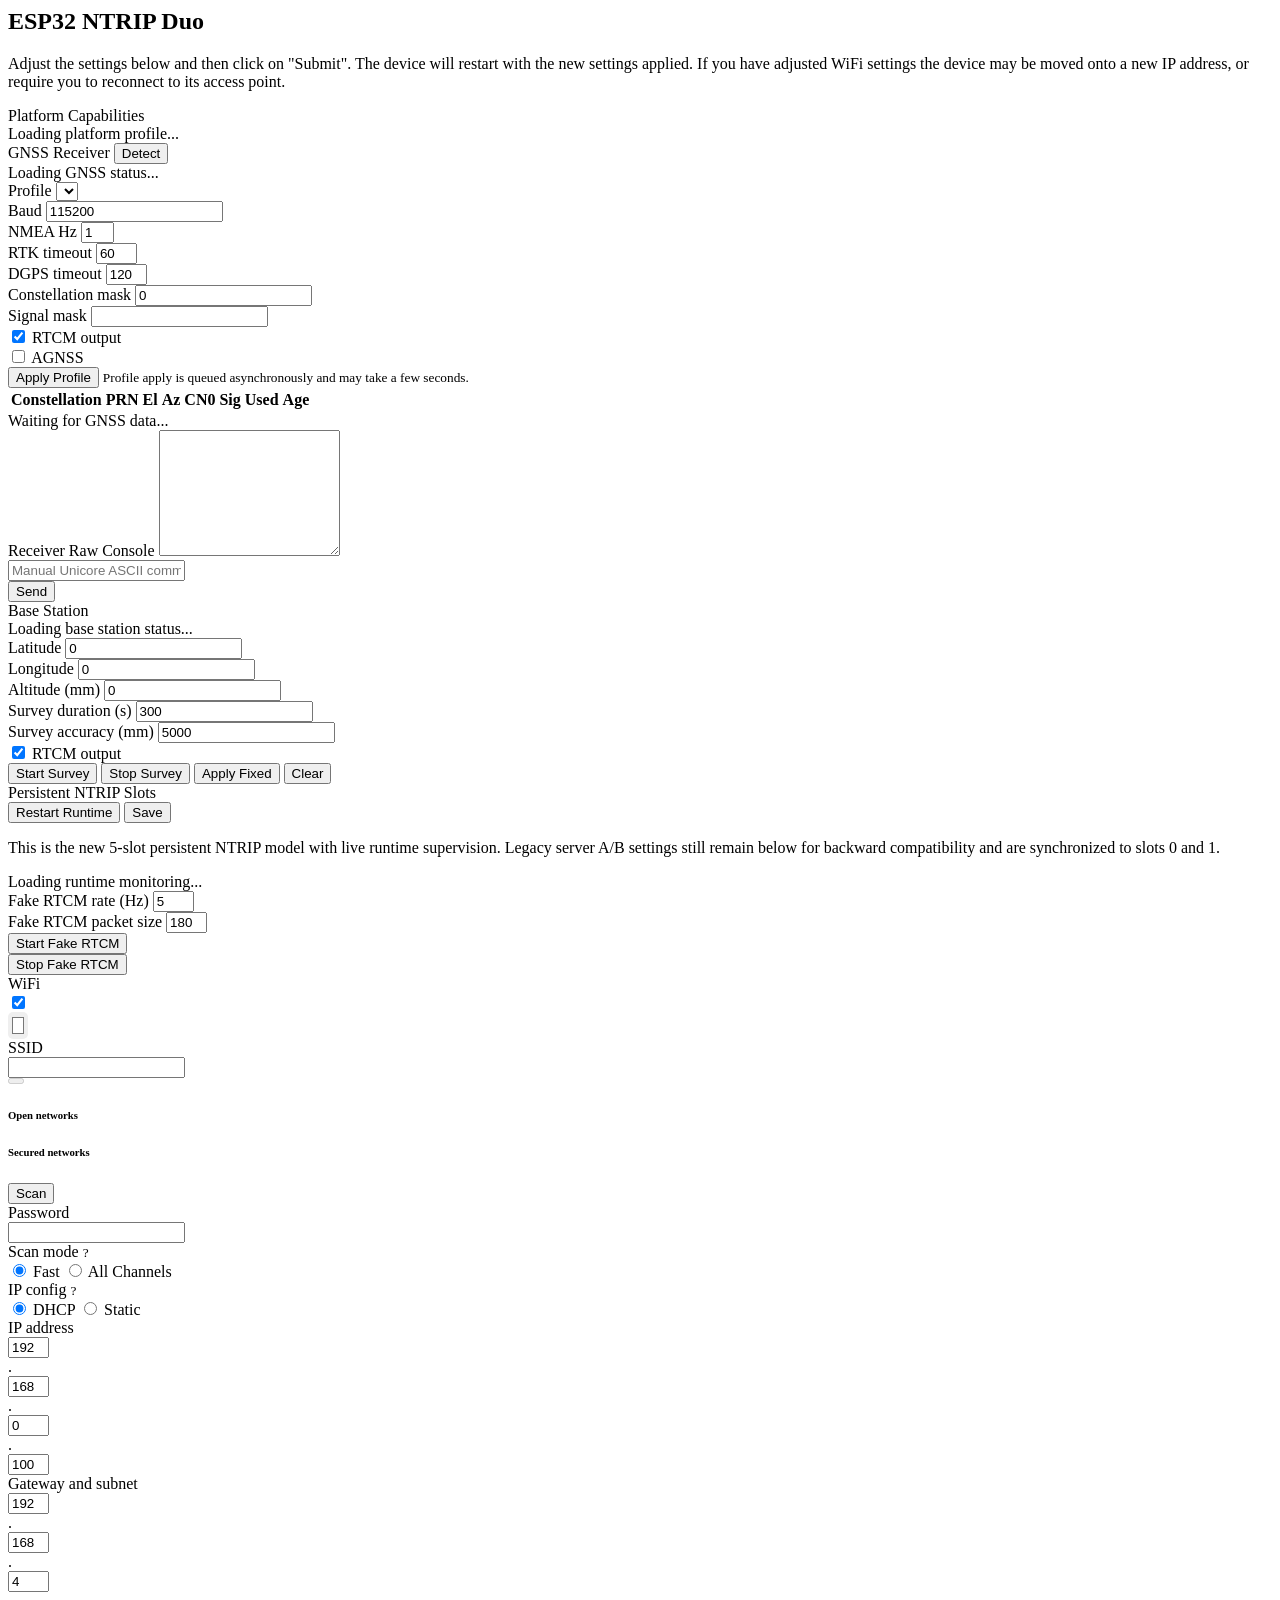
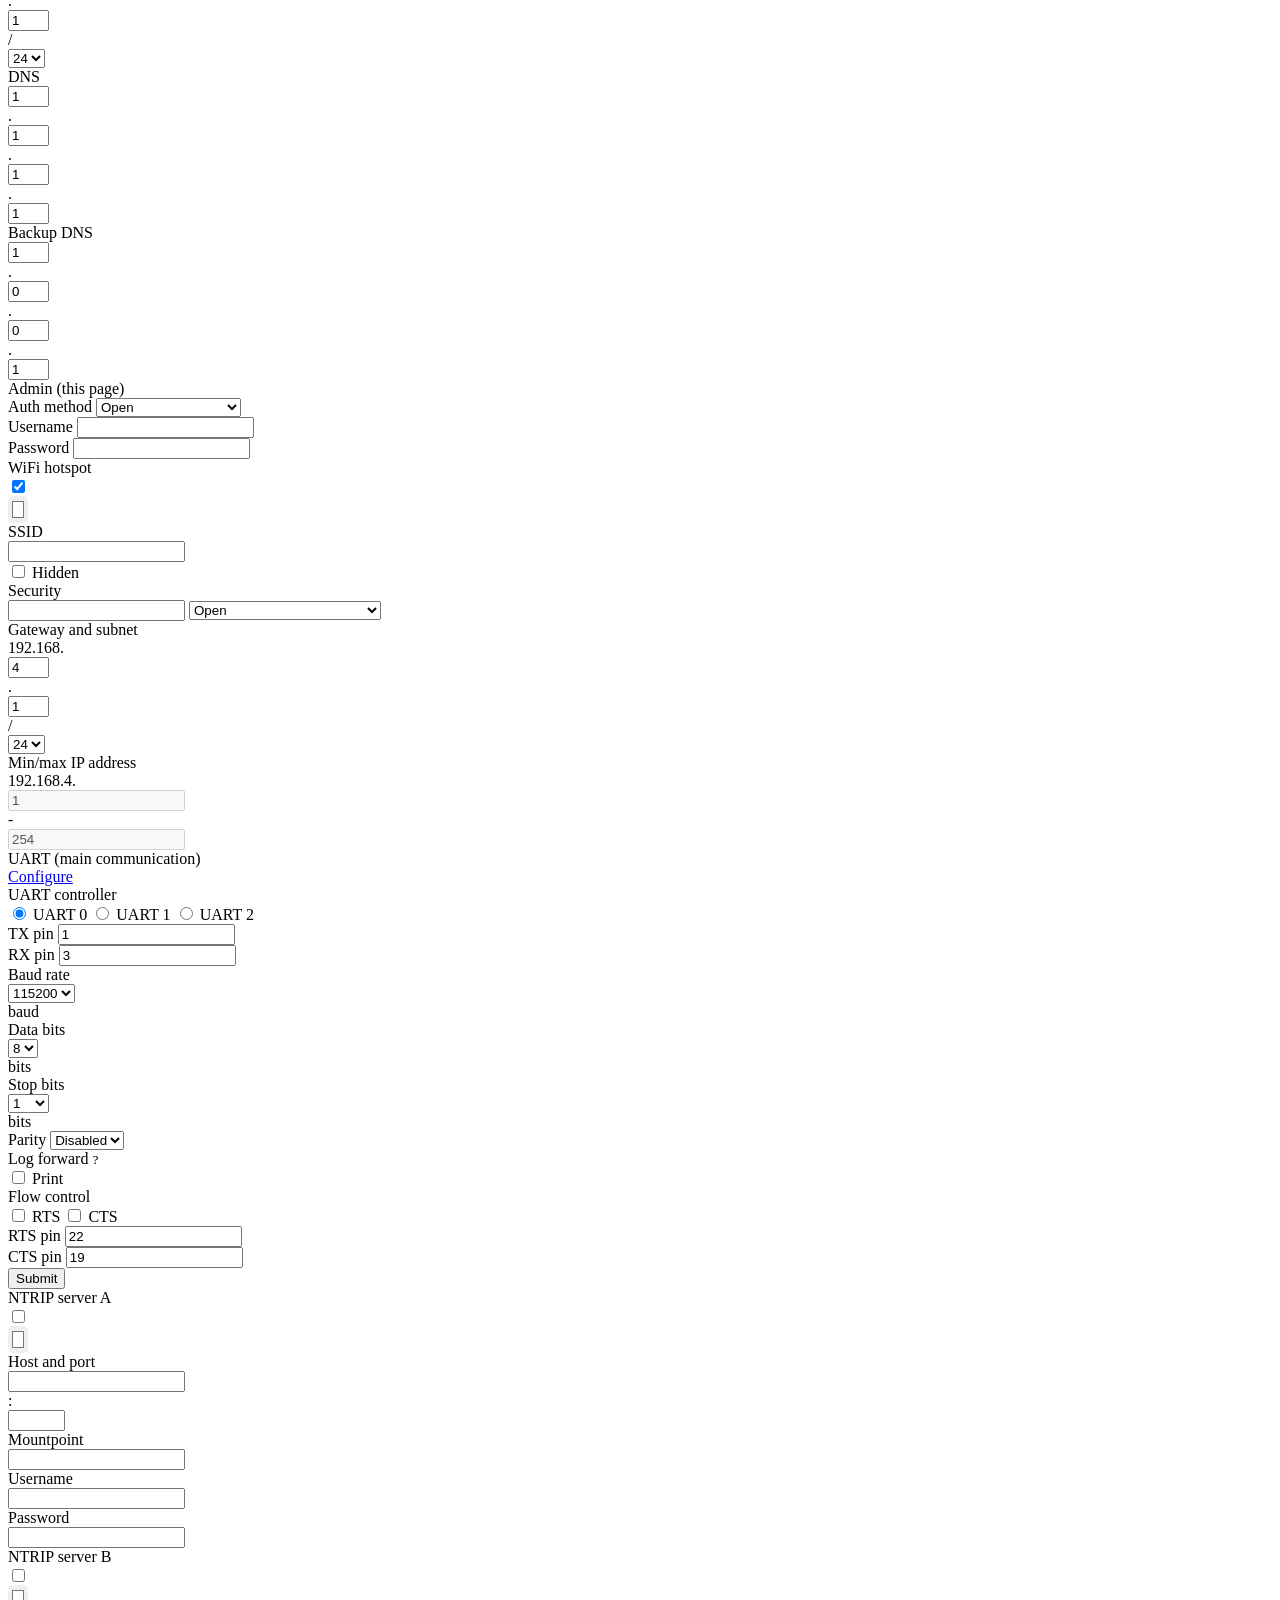
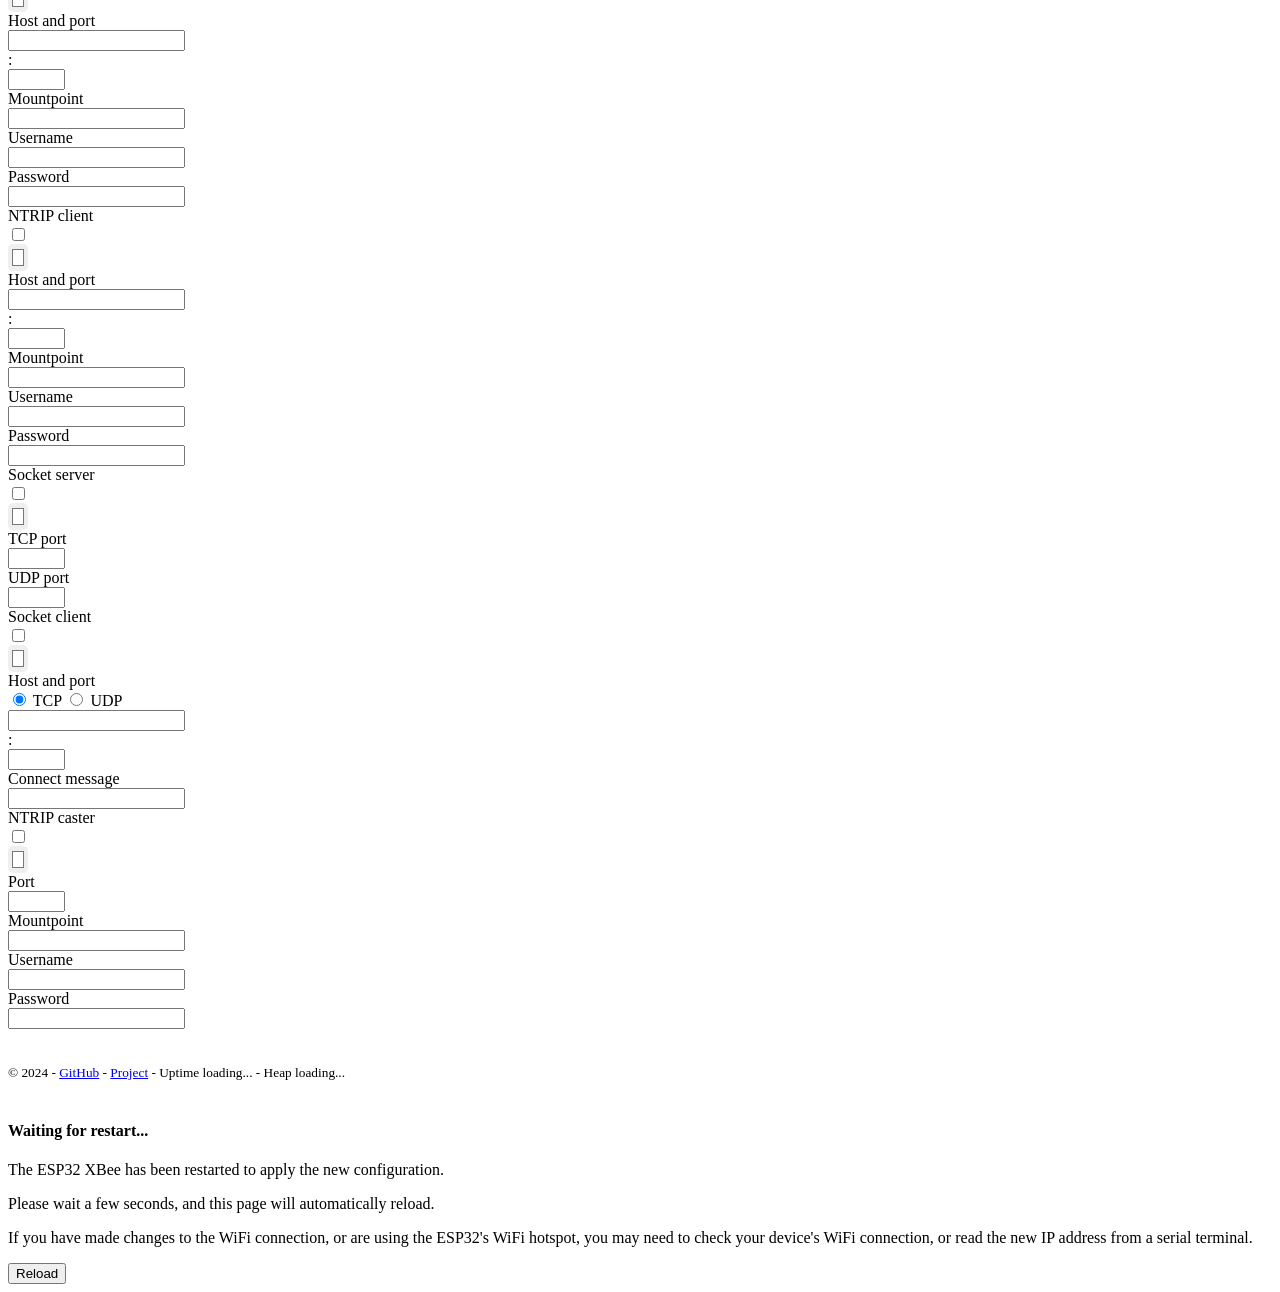
==== commit 988a847d: "feat(gnss): add survey-in and base station workflow" ====
--- a/www/index.html
+++ b/www/index.html
@@ -316,6 +316,8 @@
             var gnssProfileStatus = $('.gnss-profile-status');
             var gnssProfileSelect = $('#gnss-profile');
             var gnssRawConsole = $('#gnss-raw-console');
+            var gnssBaseSummary = $('.gnss-base-summary');
+            var gnssBaseStatus = $('.gnss-base-status');
             var capabilitiesSummary = $('.capabilities-summary');
             var ntripSlotsSummary = $('.ntrip-slots-summary');
             var ntripRuntimeSummary = $('.ntrip-runtime-summary');
@@ -487,12 +489,58 @@
                 gnssSatelliteStatus.text((payload.total_visible || satellites.length) + ' visible, ' + (payload.total_used || 0) + ' used');
             };
 
+            var renderGnssBaseStatus = function(base) {
+                if (!gnssBaseSummary.length || !gnssBaseStatus.length) return;
+                gnssBaseSummary.empty();
+                gnssBaseStatus.empty();
+
+                var disabled = !base || !base.detected;
+                $('#base-start-survey, #base-stop-survey, #base-apply-fixed, #base-clear')
+                    .prop('disabled', disabled);
+
+                if (!base || !base.detected) {
+                    gnssBaseSummary.append($('<div>', {class: 'small text-muted', text: 'No GNSS receiver detected'}));
+                    gnssBaseStatus.text(base && base.disabled_reason ? base.disabled_reason : 'Base controls are disabled until a receiver is connected.');
+                    return;
+                }
+
+                gnssBaseSummary
+                    .append($('<span>', {class: 'capability-pill', text: 'Mode ' + (base.configured_mode || 'rover')}))
+                    .append($('<span>', {class: 'capability-pill', text: 'Profile ' + (base.active_profile || 'none')}))
+                    .append($('<span>', {class: 'capability-pill', text: 'RTCM ' + (base.rtcm_output ? 'on' : 'off')}))
+                    .append($('<span>', {class: 'capability-pill', text: 'Survey ' + (base.survey_running ? 'running' : 'idle')}))
+                    .append($('<span>', {class: 'capability-pill', text: 'Target ' + (base.survey_duration_target_s || 0) + 's / ' + (base.survey_accuracy_target_mm || 0) + 'mm'}));
+
+                if (base.has_fixed_position) {
+                    gnssBaseSummary
+                        .append($('<span>', {class: 'capability-pill', text: 'Lat ' + ((base.latitude_e7 || 0) / 10000000).toFixed(7)}))
+                        .append($('<span>', {class: 'capability-pill', text: 'Lon ' + ((base.longitude_e7 || 0) / 10000000).toFixed(7)}))
+                        .append($('<span>', {class: 'capability-pill', text: 'Alt ' + ((base.altitude_mm || 0) / 1000).toFixed(3) + 'm'}));
+                }
+
+                if (base.survey_running) {
+                    gnssBaseStatus.text('Survey running: ' + (base.survey_elapsed_s || 0) + 's elapsed, ' + (base.survey_progress_percent || 0) + '% complete.');
+                } else {
+                    gnssBaseStatus.text(base.last_action_status || 'Idle');
+                }
+
+                $('#base-latitude').val(((base.latitude_e7 || 0) / 10000000).toFixed(7));
+                $('#base-longitude').val(((base.longitude_e7 || 0) / 10000000).toFixed(7));
+                $('#base-altitude-mm').val(base.altitude_mm || 0);
+                $('#base-survey-duration').val(base.survey_duration_target_s || 300);
+                $('#base-survey-accuracy').val(base.survey_accuracy_target_mm || 5000);
+                $('#base-rtcm-output').prop('checked', !!base.rtcm_output);
+            };
+
             var refreshGnssViews = function() {
                 $.getJSON('api/gnss/diagnostics').done(function(data) {
                     renderGnssDiagnostics(data);
                 });
                 $.getJSON('api/gnss/satellites').done(function(data) {
                     renderGnssSatellites(data);
+                });
+                $.getJSON('api/gnss/base/status').done(function(data) {
+                    renderGnssBaseStatus(data);
                 });
                 $.getJSON('api/gnss/receiver/raw').done(function(data) {
                     if (!data) return;
@@ -531,6 +579,9 @@
                     $('#gnss-signal-mask').val(data.signal_mask || '');
                     $('#gnss-rtcm-output').prop('checked', !!data.rtcm_output);
                     $('#gnss-agnss-enable').prop('checked', !!data.agnss_enable);
+                    $('#base-survey-duration').val(data.base_survey_duration_s || 300);
+                    $('#base-survey-accuracy').val(data.base_survey_accuracy_mm || 5000);
+                    $('#base-rtcm-output').prop('checked', !!data.base_rtcm_output);
                 });
             };
 
@@ -937,6 +988,65 @@
                 }).done(function() {
                     input.val('');
                     refreshGnssViews();
+                }).always(function() {
+                    button.prop('disabled', false);
+                });
+            });
+            $('#base-start-survey').on('click', function() {
+                const button = $(this);
+                button.prop('disabled', true);
+                $.ajax({
+                    url: 'api/gnss/base/start-survey',
+                    method: 'POST',
+                    contentType: 'application/json',
+                    data: JSON.stringify({
+                        duration_s: parseInt($('#base-survey-duration').val() || '300', 10),
+                        accuracy_mm: parseInt($('#base-survey-accuracy').val() || '5000', 10),
+                        rtcm_output: $('#base-rtcm-output').is(':checked')
+                    })
+                }).done(function() {
+                    refreshGnssViews();
+                    loadGnssProfiles();
+                }).always(function() {
+                    button.prop('disabled', false);
+                });
+            });
+            $('#base-stop-survey').on('click', function() {
+                const button = $(this);
+                button.prop('disabled', true);
+                $.post('api/gnss/base/stop-survey').done(function() {
+                    refreshGnssViews();
+                    loadGnssProfiles();
+                }).always(function() {
+                    button.prop('disabled', false);
+                });
+            });
+            $('#base-apply-fixed').on('click', function() {
+                const button = $(this);
+                button.prop('disabled', true);
+                $.ajax({
+                    url: 'api/gnss/base/apply-fixed',
+                    method: 'POST',
+                    contentType: 'application/json',
+                    data: JSON.stringify({
+                        latitude: parseFloat($('#base-latitude').val() || '0'),
+                        longitude: parseFloat($('#base-longitude').val() || '0'),
+                        altitude_mm: parseInt($('#base-altitude-mm').val() || '0', 10),
+                        rtcm_output: $('#base-rtcm-output').is(':checked')
+                    })
+                }).done(function() {
+                    refreshGnssViews();
+                    loadGnssProfiles();
+                }).always(function() {
+                    button.prop('disabled', false);
+                });
+            });
+            $('#base-clear').on('click', function() {
+                const button = $(this);
+                button.prop('disabled', true);
+                $.post('api/gnss/base/clear').done(function() {
+                    refreshGnssViews();
+                    loadGnssProfiles();
                 }).always(function() {
                     button.prop('disabled', false);
                 });
@@ -1175,6 +1285,49 @@
                 </div>
             </div>
         </div>
+        <div class="card mb-3">
+            <div class="card-header">Base Station</div>
+            <div class="card-body py-3">
+                <div class="gnss-base-summary small text-muted">Loading base station status...</div>
+                <div class="gnss-base-status small text-muted mt-2"></div>
+                <div class="form-row mt-3">
+                    <div class="col-md-4">
+                        <label>Latitude</label>
+                        <input type="number" class="form-control" id="base-latitude" value="0" step="0.0000001">
+                    </div>
+                    <div class="col-md-4">
+                        <label>Longitude</label>
+                        <input type="number" class="form-control" id="base-longitude" value="0" step="0.0000001">
+                    </div>
+                    <div class="col-md-4">
+                        <label>Altitude (mm)</label>
+                        <input type="number" class="form-control" id="base-altitude-mm" value="0" step="1">
+                    </div>
+                </div>
+                <div class="form-row mt-2">
+                    <div class="col-md-4">
+                        <label>Survey duration (s)</label>
+                        <input type="number" class="form-control" id="base-survey-duration" value="300" min="30" step="30">
+                    </div>
+                    <div class="col-md-4">
+                        <label>Survey accuracy (mm)</label>
+                        <input type="number" class="form-control" id="base-survey-accuracy" value="5000" min="100" step="100">
+                    </div>
+                    <div class="col-md-4 d-flex align-items-end">
+                        <div class="custom-control custom-switch">
+                            <input type="checkbox" class="custom-control-input" id="base-rtcm-output" checked>
+                            <label class="custom-control-label" for="base-rtcm-output">RTCM output</label>
+                        </div>
+                    </div>
+                </div>
+                <div class="mt-3">
+                    <button type="button" class="btn btn-sm btn-primary" id="base-start-survey">Start Survey</button>
+                    <button type="button" class="btn btn-sm btn-outline-secondary ml-2" id="base-stop-survey">Stop Survey</button>
+                    <button type="button" class="btn btn-sm btn-outline-secondary ml-2" id="base-apply-fixed">Apply Fixed</button>
+                    <button type="button" class="btn btn-sm btn-outline-danger ml-2" id="base-clear">Clear</button>
+                </div>
+            </div>
+        </div>
         <div class="card mb-4">
             <div class="card-header d-flex justify-content-between align-items-center">
                 <span>Persistent NTRIP Slots</span>
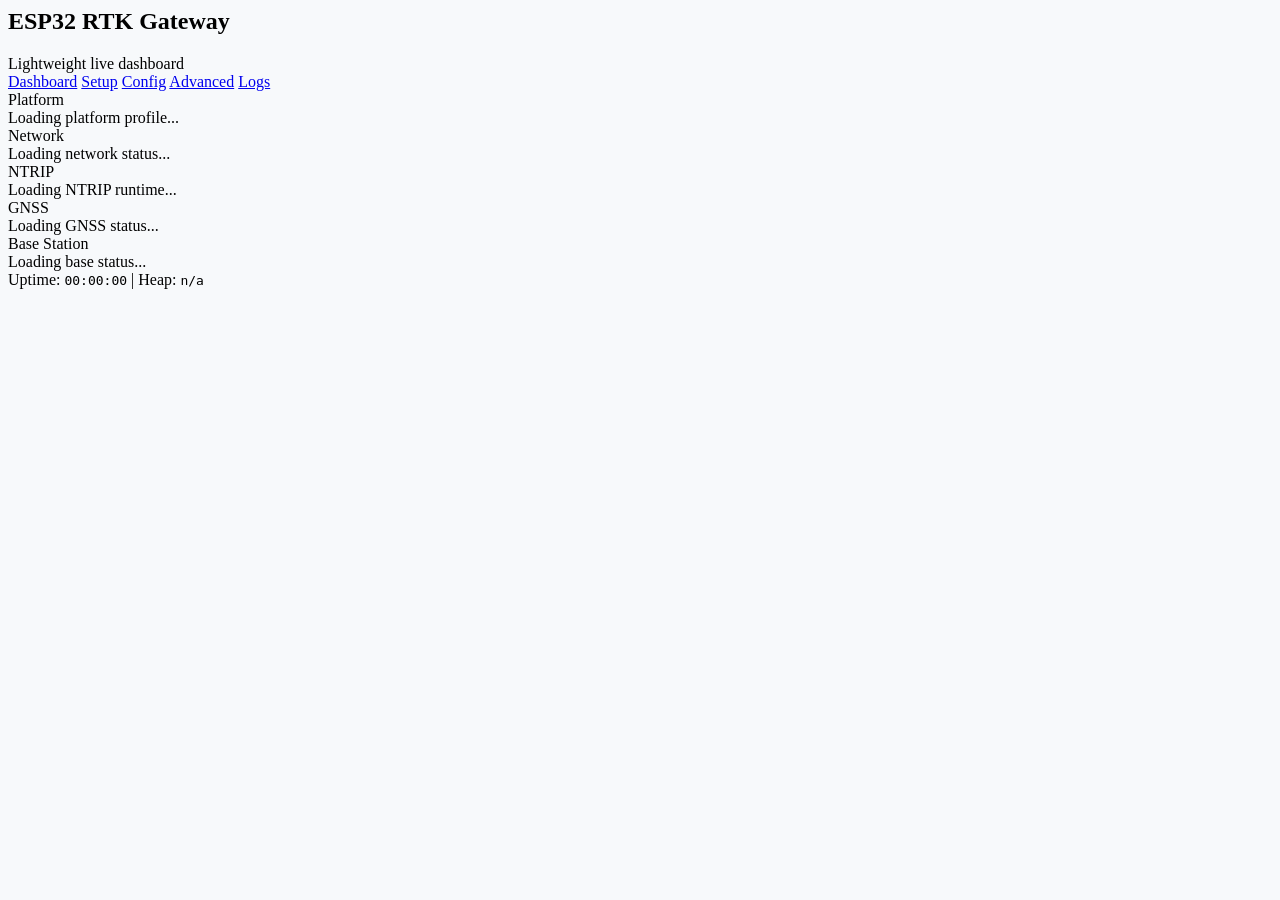
==== commit 8e5e0d4d: "feat(web): add hardware setup wizard" ====
--- a/www/index.html
+++ b/www/index.html
@@ -1,49 +1,13 @@
 <html>
 <head>
-    <title>ESP32 XBee ETH01 Config</title>
+    <title>ESP32 RTK Gateway Dashboard</title>
     <script src="jquery-3.4.1.min.js"></script>
     <script src="bs-4.3.1.bundle.min.js"></script>
     <link rel="stylesheet" href="bs-4.3.1.min.css">
     <link rel="shortcut icon" href="/favicon.ico" type="image/x-icon">
     <style>
-        input::-webkit-outer-spin-button,
-        input::-webkit-inner-spin-button {
-            /* display: none; <- Crashes Chrome on hover */
-            -webkit-appearance: none;
-            appearance: none;
-            margin: 0; /* <-- Apparently some margin are still there even though it's hidden */
-        }
-    
-        input[type=number] {
-            -moz-appearance:textfield; /* Firefox */
-            appearance: textfield;
-        }
-    
-        input[type=color] {
-            -webkit-appearance: none;
-            appearance: none;
-            border: none;
-            width: 20px;
-            border-radius: 5px;
-        }
-
-        .card .card-body {
-            transition: all ease-in-out 0.25s;
-        }
-
-        .card .card-body.disabled {
-            opacity: 0.75;
-            filter: blur(5px);
-            pointer-events: none;
-        }
-
-        footer {
-            padding: 20px 0;
-        }
-
-        .tooltip-inner {
-            max-width: 95vw;
-            width: 300px;
+        body {
+            background: #f7f9fb;
         }
 
         .capability-pill {
@@ -55,2086 +19,204 @@
             font-size: 0.875rem;
         }
 
-        .slot-badge {
-            display: inline-block;
-            padding: 2px 8px;
-            border-radius: 999px;
-            font-size: 0.75rem;
-            text-transform: uppercase;
-            letter-spacing: 0.04em;
-        }
-
-        .slot-badge.ok {
-            background: #dff3e4;
-            color: #19692c;
-        }
-
-        .slot-badge.warn {
-            background: #fff3cd;
-            color: #856404;
-        }
-
-        .slot-badge.error {
-            background: #f8d7da;
-            color: #842029;
-        }
-
-        .slot-badge.muted {
-            background: #eceff3;
-            color: #51606f;
-        }
-
-        .ntrip-slot-meta {
-            font-size: 0.85rem;
-            color: #6c757d;
+        .mono {
+            font-family: monospace;
         }
     </style>
     <script>
-        const releases_api_url = 'https://github.com/incarvr6/esp32-ntrip/releases/tag/0.0.1';
-        const releases_html_url = 'https://github.com/incarvr6/esp32-ntrip/releases/tag/0.0.1';
-
-        $.fn.serializeObject = function() {
-            var o = {};
-            var a = this.serializeArray();
-            $.each(a, function() {
-                if (o[this.name]) {
-                    if (!o[this.name].push) {
-                        o[this.name] = [o[this.name]];
-                    }
-                    o[this.name].push(this.value || '');
+        $(function() {
+            var capabilitiesSummary = $('.capabilities-summary');
+            var wifiSummary = $('.wifi-summary');
+            var gnssSummary = $('.gnss-summary');
+            var baseSummary = $('.base-summary');
+            var ntripSummary = $('.ntrip-summary');
+            var footerUptime = $('.footer-uptime');
+            var footerHeap = $('.footer-heap');
+
+            var secondsToHHMMSS = function(seconds) {
+                seconds = parseInt(seconds || 0, 10);
+                var hours = Math.floor(seconds / 3600);
+                var minutes = Math.floor(seconds / 60) % 60;
+                var secs = seconds % 60;
+                return [hours, minutes, secs].map(function(v) {
+                    return v < 10 ? '0' + v : '' + v;
+                }).join(':');
+            };
+
+            var appendPill = function(container, text) {
+                container.append($('<span>', {class: 'capability-pill', text: text}));
+            };
+
+            var renderWifi = function(wifi) {
+                wifiSummary.empty();
+                if (!wifi) {
+                    wifiSummary.text('No network status available');
+                    return;
+                }
+
+                if (wifi.ap && wifi.ap.active) {
+                    appendPill(wifiSummary, 'AP ' + (wifi.ap.ssid || 'unnamed'));
+                    appendPill(wifiSummary, wifi.ap.ip4 || 'no AP IP');
+                    appendPill(wifiSummary, (wifi.ap.devices || 0) + ' AP client(s)');
                 } else {
-                    o[this.name] = this.value || '';
-                }
-            });
-            return o;
-        };
-
-        $.fn.appendText = function(text) {
-            $(this).append(document.createTextNode(text));
-            return this;
-        };
-
-        function print_escape(str) {
-            return str.replace(/\\/g, '\\\\')
-                .replace(/\n/g, '\\n')
-                .replace(/\r/g, '\\r')
-                .replace(/\t/g, '\\t');
-        }
-
-        function print_unescape(str) {
-            return str.replace(/\\\\/g, '\\')
-                .replace(/\\n/g, '\n')
-                .replace(/\\r/g, '\r')
-                .replace(/\\t/g, '\t');
-        }
-
-        $(function() {
-            $('[data-toggle="tooltip"]').tooltip({
-                animation: false,
-                container: 'body',
-                html: true
-            });
-
-            var form = $("#form");
-
-            form.on('submit', function(e) {
-                e.preventDefault();
-                e.stopPropagation();
-
-                if (form[0].checkValidity() !== false) {
-                    var submit = form.find(':submit').prop('disabled', true);
-                    var data = JSON.stringify($(this).serializeObject());
-                    $.post('config', data).done(function() {
-                        $('#restarting-modal').modal('show');
-
-                        // Allow some time to reload
-                        setTimeout(function() {
-                            reloadOnStatus = true;
-                        }, 2500);
-                    }).always(function() {
-                        submit.prop('disabled', false);
-                    });
-                }
-
-                form.addClass('was-validated');
-            });
-
-            form.find("input[type='checkbox']").each(function() {
-                var self = $(this);
-                var hidden = $("<input>")
-                    .attr('name', self.attr('name'))
-                    .attr('type', 'hidden')
-                    .data('checkbox', true)
-                    .attr('value', '0')
-                    .prop('disabled', self.prop('checked'))
-                    .insertAfter(self);
-                $(this).on('change', function() {
-                    hidden.prop('disabled', self.prop('checked'));
+                    appendPill(wifiSummary, 'AP disabled');
+                }
+
+                if (wifi.sta && wifi.sta.active) {
+                    appendPill(wifiSummary, wifi.sta.connected ? 'STA connected' : 'STA not connected');
+                    appendPill(wifiSummary, wifi.sta.ssid || 'no SSID');
+                    if (wifi.sta.ip4) {
+                        appendPill(wifiSummary, wifi.sta.ip4);
+                    }
+                    if (typeof wifi.sta.rssi === 'number') {
+                        appendPill(wifiSummary, wifi.sta.rssi + ' dBm');
+                    }
+                } else {
+                    appendPill(wifiSummary, 'STA disabled');
+                }
+            };
+
+            var renderGnss = function(gnss) {
+                gnssSummary.empty();
+                if (!gnss || !gnss.detected) {
+                    gnssSummary.text('No GNSS data');
+                    return;
+                }
+
+                appendPill(gnssSummary, gnss.receiver_type || 'unknown');
+                appendPill(gnssSummary, gnss.model || 'unknown model');
+                appendPill(gnssSummary, gnss.fix_type || 'unknown fix');
+                appendPill(gnssSummary, 'RTK ' + (gnss.rtk_status || 'unknown'));
+                appendPill(gnssSummary, (gnss.satellites_used || 0) + ' used / ' + (gnss.satellites_visible || 0) + ' visible');
+                appendPill(gnssSummary, 'CN0 ' + (gnss.cn0_mean || 0) + '/' + (gnss.cn0_max || 0));
+                appendPill(gnssSummary, gnss.rtcm_alive && !gnss.rtcm_stale ? 'RTCM alive' : (gnss.rtcm_stale ? 'RTCM stale' : 'RTCM idle'));
+            };
+
+            var renderCapabilities = function(cap) {
+                capabilitiesSummary.empty();
+                if (!cap) {
+                    capabilitiesSummary.text('Capabilities unavailable');
+                    return;
+                }
+
+                appendPill(capabilitiesSummary, cap.chip_family || 'unknown');
+                appendPill(capabilitiesSummary, cap.network_profile || 'unknown network');
+                appendPill(capabilitiesSummary, (cap.max_ntrip_slots || 0) + ' NTRIP slots');
+                appendPill(capabilitiesSummary, cap.psram_available ? 'PSRAM' : 'No PSRAM');
+                appendPill(capabilitiesSummary, cap.ethernet_active ? 'Ethernet active' : 'Wi-Fi only');
+            };
+
+            var renderBase = function(base) {
+                baseSummary.empty();
+                if (!base || !base.detected) {
+                    baseSummary.text('No base station data');
+                    return;
+                }
+
+                appendPill(baseSummary, 'Mode ' + (base.configured_mode || 'rover'));
+                appendPill(baseSummary, 'Profile ' + (base.active_profile || 'none'));
+                appendPill(baseSummary, 'RTCM ' + (base.rtcm_output ? 'on' : 'off'));
+                appendPill(baseSummary, base.survey_running ? ('Survey ' + (base.survey_progress_percent || 0) + '%') : 'Survey idle');
+                if (base.has_fixed_position) {
+                    appendPill(baseSummary, 'Lat ' + ((base.latitude_e7 || 0) / 10000000).toFixed(7));
+                    appendPill(baseSummary, 'Lon ' + ((base.longitude_e7 || 0) / 10000000).toFixed(7));
+                }
+            };
+
+            var renderNtrip = function(ntrip) {
+                ntripSummary.empty();
+                if (!ntrip || !Array.isArray(ntrip.slots)) {
+                    ntripSummary.text('NTRIP runtime unavailable');
+                    return;
+                }
+
+                ntrip.slots.forEach(function(slot) {
+                    var text = (slot.index + 1) + '. ' + (slot.name || 'slot') + ' - ' + (slot.status || 'unknown');
+                    if (slot.disabled_reason) {
+                        text += ' (' + slot.disabled_reason + ')';
+                    }
+                    ntripSummary.append($('<div>', {class: 'small mb-1', text: text}));
                 });
-            });
-
-            var checkDisableIfs = function() {
-                form.find("[data-disable-if]").each(function() {
-                    var condition = $(this).data('disable-if-condition');
-                    if (typeof condition === 'undefined') condition = ':not(:checked)';
-
-                    var disabled = form.find($(this).data('disable-if')).filter(condition).length > 0;
-                    var current = $(this).hasClass('disabled');
-                    if (disabled === current) return;
-
-                    $(this).prop('disabled', disabled);
-                    $(this).toggleClass('disabled', disabled);
-
-                    if ($(this).is('div')) {
-                        $(this).find(':input').each(function() {
-                            if (disabled) {
-                                $(this).data('prop-disabled-previous', $(this).prop('disabled') === true)
-                                    .data('class-disabled-previous', $(this).hasClass('disabled'))
-                                    .prop('disabled', true)
-                                    .addClass('disabled');
-                            } else {
-                                $(this).prop('disabled', $(this).data('prop-disabled-previous') === true)
-                                    .toggleClass('disabled', $(this).data('class-disabled-previous') === true);
-                            }
-                        })
-                    }
+            };
+
+            var poll = function() {
+                $.getJSON('status').done(function(data) {
+                    if (!data) {
+                        return;
+                    }
+
+                    footerUptime.text(secondsToHHMMSS(data.uptime || 0));
+                    if (data.heap && data.heap.total) {
+                        footerHeap.text(Math.round((data.heap.free || 0) / data.heap.total * 100) + '% free');
+                    } else {
+                        footerHeap.text('n/a');
+                    }
+
+                    renderCapabilities(data.capabilities);
+                    renderWifi(data.wifi);
+                    renderGnss(data.gnss);
+                    renderNtrip(data.ntrip);
+                }).always(function() {
+                    setTimeout(poll, 3000);
                 });
-            };
-
-            checkDisableIfs();
-
-            form.find(":input").on('change', checkDisableIfs);
-
-            $('#switch-uart').on('click', function() {
-                if (confirm("WARNING\n\nThese settings are mainly for development purposes and do not normally have to be changed. With a standard ESP32 XBee device the only setting you may want to change is the UART baud rate. DO NOT PROCEED unless you know what you are doing.")) {
-                    $(this).hide();
-                    checkDisableIfs();
-                }
-            });
-
-            const projectVersionText = $('#project-version');
-
-            $.getJSON('config').done(function(data) {
-                projectVersionText.text(data.version);
-
-                if (data.version.includes('-')) data.version = data.version.substring(0, data.version.indexOf('-'));
-                let current_version = parseFloat("0." + data.version.replace(/[^\d]/g, ""));
-                $.getJSON(releases_api_url, function(data) {
-                    if (!(data instanceof Array)) return;
-
-                    let latest_version = 0;
-                    let release_url = null;
-                    let latest_version_prerelease = 0;
-                    let prerelease_url = null;
-                    for (const release of data) {
-                        let version = parseFloat("0." + release.tag_name.replace(/[^\d]/g, ""));
-                        if (release.prerelease && latest_version_prerelease === 0) {
-                            latest_version_prerelease = version;
-                            prerelease_url = release.html_url;
-                            continue;
-                        }
-                        latest_version = version;
-                        release_url = release.html_url;
-                        break;
-                    }
-
-                    projectVersionText.attr('href', release_url)
-                        .removeClass('text-muted');
-
-                    if (latest_version === current_version) {
-                        projectVersionText.addClass('text-success')
-                            .appendText(' (latest)');
-                    } else if (latest_version > current_version) {
-                        projectVersionText.addClass('text-warning')
-                            .appendText(" (old)");
-                    } else if (latest_version < current_version) {
-                        projectVersionText.attr('href', releases_html_url)
-                            .addClass('text-primary')
-                            .appendText(' (dev)');
-                    }
-
-                    if (latest_version_prerelease > Math.max(latest_version, current_version)) {
-                        $('#prerelease-available').attr('href', prerelease_url).show();
-                    }
+
+                $.getJSON('api/gnss/base/status').done(function(data) {
+                    renderBase(data);
                 });
-
-                form.find(':input').each(function() {
-                    if (!this.name || typeof data[this.name] === 'undefined') return;
-
-                    let value = data[this.name];
-                    const $this = $(this);
-
-                    if (Array.isArray(value)) {
-                        const index = form.find(':input[name="' + this.name + '"]').index(this);
-
-                        if (value.length > index) {
-                            value = value[index];
-                        } else {
-                            return;
-                        }
-                    }
-
-                    if (this.type === 'checkbox' || this.type === 'radio') {
-                        var active = $this.val() == value;
-                        $this.prop('checked', active);
-                        $this.parent('.btn').toggleClass('active', active);
-                    } else if (this.type === 'hidden' && $this.data('checkbox')) {
-                        $this.prop('disabled', $this.val() != value);
-                    } else {
-                        $this.val(value);
-                    }
-
-                    // Reformat values when needed
-                    if ($this.data('formatted')) $this.trigger('change');
-                });
-
-                checkDisableIfs();
-            });
-
-            var wifiRssiColorClass = function(rssi) {
-                if (rssi > -50) {
-                    return 'primary';
-                } else if (rssi > -60) {
-                    return 'success';
-                } else if (rssi > -70) {
-                    return 'warning';
-                } else {
-                    return 'danger';
-                }
-            };
-
-            var deviceUptimeText = $('footer .uptime');
-            var deviceHeapText = $('footer .heap');
-
-            var wifiApStatusText = form.find('.wifi-ap-status');
-            var wifiStaStatusText = form.find('.wifi-sta-status');
-            var gnssSummary = $('.gnss-summary');
-            var gnssDiagnosticsSummary = $('.gnss-diagnostics-summary');
-            var gnssConstellationSummary = $('.gnss-constellation-summary');
-            var gnssSatelliteTable = $('.gnss-satellite-table tbody');
-            var gnssSatelliteStatus = $('.gnss-satellite-status');
-            var gnssProfileStatus = $('.gnss-profile-status');
-            var gnssProfileSelect = $('#gnss-profile');
-            var gnssRawConsole = $('#gnss-raw-console');
-            var gnssBaseSummary = $('.gnss-base-summary');
-            var gnssBaseStatus = $('.gnss-base-status');
-            var capabilitiesSummary = $('.capabilities-summary');
-            var ntripSlotsSummary = $('.ntrip-slots-summary');
-            var ntripRuntimeSummary = $('.ntrip-runtime-summary');
-            var ntripSlotsEditor = $('#ntrip-slot-editor');
-            var ntripSlotsSaveButton = $('#save-ntrip-slots');
-
-            var streamStatsTexts = form.find('.stream-stats');
-
-            var reloadOnStatus = false;
-
-            var secondsToHHMMSS = (seconds) => {
-                var hours   = Math.floor(seconds / 3600);
-                var minutes = Math.floor(seconds / 60) % 60;
-                seconds %= 60;
-
-                return [hours, minutes, seconds]
-                    .map(v => v < 10 ? "0" + v : v)
-                    .join(":");
-            };
-
-            var humanDataSize = (bytes) => {
-                var thresh = 1000;
-                if(Math.abs(bytes) < thresh) {
-                    return bytes + 'B';
-                }
-                var units = ['kB','MB','GB','TB','PB','EB','ZB','YB'];
-                var u = -1;
-                do {
-                    bytes /= thresh;
-                    ++u;
-                } while(Math.abs(bytes) >= thresh && u < units.length - 1);
-                return bytes.toFixed(1) + units[u];
-            };
-
-            var slotBadgeClass = function(status) {
-                if (status === 'streaming') return 'ok';
-                if (status === 'connecting' || status === 'authenticating' || status === 'reconnect_wait' || status === 'hardware_limited') return 'warn';
-                if (status === 'error') return 'error';
-                return 'muted';
-            };
-
-            var secondsToShort = function(seconds) {
-                seconds = parseInt(seconds || 0, 10);
-                const h = Math.floor(seconds / 3600);
-                const m = Math.floor((seconds % 3600) / 60);
-                const s = seconds % 60;
-                return [h, m, s].map(v => v < 10 ? '0' + v : '' + v).join(':');
-            };
-
-            var renderNtripRuntimeSummary = function(runtime) {
-                if (!runtime || !ntripRuntimeSummary.length) return;
-                ntripRuntimeSummary.empty()
-                    .append($('<span>', {class: 'capability-pill', text: runtime.active_slot_count + ' active slot(s)'}))
-                    .append($('<span>', {class: 'capability-pill', text: humanDataSize(runtime.free_heap_bytes || 0) + ' free heap'}))
-                    .append($('<span>', {class: 'capability-pill', text: humanDataSize(runtime.min_free_heap_bytes || 0) + ' min heap'}))
-                    .append($('<span>', {class: 'capability-pill', text: runtime.fake_rtcm_enabled ? ('Fake RTCM ' + (runtime.fake_rtcm_rate_hz || 0) + 'Hz') : 'Fake RTCM off'}))
-                    .append($('<span>', {class: 'capability-pill', text: runtime.safe_mode ? 'Safe mode' : 'Normal mode'}));
-            };
-
-            var renderGnssSummary = function(gnss) {
-                if (!gnssSummary.length || !gnss) return;
-                gnssSummary.empty();
-
-                if (!gnss.detected) {
-                    gnssSummary
-                        .append($('<div>', {class: 'small font-weight-bold mb-2', text: 'GNSS receiver'}))
-                        .append($('<div>', {class: 'small text-muted', text: 'Not connected'}));
-                    return;
-                }
-
-                gnssSummary
-                    .append($('<span>', {class: 'capability-pill', text: gnss.receiver_type || 'unknown'}))
-                    .append($('<span>', {class: 'capability-pill', text: gnss.model || 'unknown model'}))
-                    .append($('<span>', {class: 'capability-pill', text: gnss.fix_type || 'unknown fix'}))
-                    .append($('<span>', {class: 'capability-pill', text: (gnss.satellites_used || 0) + ' used / ' + (gnss.satellites_visible || 0) + ' visible'}))
-                    .append($('<span>', {class: 'capability-pill', text: 'RTK ' + (gnss.rtk_status || 'unknown')}))
-                    .append($('<span>', {class: 'capability-pill', text: 'CN0 ' + (gnss.cn0_mean || 0) + '/' + (gnss.cn0_max || 0)}))
-                    .append($('<span>', {class: 'capability-pill', text: 'HDOP ' + (((gnss.hdop_centi || 0) / 100).toFixed(2))}))
-                    .append($('<span>', {class: 'capability-pill', text: gnss.rtcm_alive && !gnss.rtcm_stale ? 'RTCM alive' : (gnss.rtcm_stale ? 'RTCM stale' : 'RTCM idle')}));
-            };
-
-            var renderGnssDiagnostics = function(diagnostics) {
-                if (!gnssDiagnosticsSummary.length || !diagnostics) return;
-                gnssDiagnosticsSummary.empty();
-
-                if (!diagnostics.detected) {
-                    gnssDiagnosticsSummary.append($('<div>', {class: 'small text-muted', text: 'No GNSS data'}));
-                    return;
-                }
-
-                gnssDiagnosticsSummary
-                    .append($('<span>', {class: 'capability-pill', text: 'Fix ' + (diagnostics.fix_type || 'unknown')}))
-                    .append($('<span>', {class: 'capability-pill', text: 'Quality ' + (diagnostics.fix_quality || 0)}))
-                    .append($('<span>', {class: 'capability-pill', text: 'RTK ' + (diagnostics.rtk_status || 'unknown')}))
-                    .append($('<span>', {class: 'capability-pill', text: 'RTCM ' + (diagnostics.rtcm_state || 'idle')}))
-                    .append($('<span>', {class: 'capability-pill', text: 'Diff age ' + (diagnostics.diff_age || 0)}))
-                    .append($('<span>', {class: 'capability-pill', text: 'Base ' + (diagnostics.base_id || '-')}))
-                    .append($('<span>', {class: 'capability-pill', text: 'Antenna ' + (diagnostics.antenna_status || 'unknown')}))
-                    .append($('<span>', {class: 'capability-pill', text: 'Jamming ' + (diagnostics.jamming_status || 'unknown')}))
-                    .append($('<span>', {class: 'capability-pill', text: 'HW ' + (diagnostics.hardware_status || 'unknown')}))
-                    .append($('<span>', {class: 'capability-pill', text: 'Parser ' + (diagnostics.parser_errors || 0)}))
-                    .append($('<span>', {class: 'capability-pill', text: 'Last ' + (diagnostics.last_message_ms || 0) + 'ms'}));
-
-                if (typeof diagnostics.agc_main === 'number' && diagnostics.agc_main >= 0) {
-                    gnssDiagnosticsSummary.append($('<span>', {class: 'capability-pill', text: 'AGC main ' + diagnostics.agc_main}));
-                }
-                if (typeof diagnostics.agc_aux === 'number' && diagnostics.agc_aux >= 0) {
-                    gnssDiagnosticsSummary.append($('<span>', {class: 'capability-pill', text: 'AGC aux ' + diagnostics.agc_aux}));
-                }
-            };
-
-            var renderGnssSatellites = function(payload) {
-                if (!gnssSatelliteTable.length || !gnssSatelliteStatus.length) return;
-                gnssSatelliteTable.empty();
-                gnssSatelliteStatus.empty();
-                if (gnssConstellationSummary.length) gnssConstellationSummary.empty();
-
-                if (!payload || !payload.detected) {
-                    gnssSatelliteStatus.text('No GNSS data');
-                    if (gnssConstellationSummary.length) {
-                        gnssConstellationSummary.append($('<div>', {class: 'small text-muted', text: 'Connect a receiver to populate satellite diagnostics.'}));
-                    }
-                    return;
-                }
-
-                const satellites = Array.isArray(payload.satellites) ? payload.satellites.slice() : [];
-                if (gnssConstellationSummary.length) {
-                    gnssConstellationSummary
-                        .append($('<span>', {class: 'capability-pill', text: (payload.total_visible || 0) + ' visible'}))
-                        .append($('<span>', {class: 'capability-pill', text: (payload.total_used || 0) + ' used'}))
-                        .append($('<span>', {class: 'capability-pill', text: 'CN0 ' + (payload.cn0_mean || 0) + '/' + (payload.cn0_max || 0)}))
-                        .append($('<span>', {class: 'capability-pill', text: 'Fix ' + (payload.fix_type || 'unknown')}))
-                        .append($('<span>', {class: 'capability-pill', text: 'RTK ' + (payload.rtk_status || 'unknown')}));
-
-                    if (Array.isArray(payload.constellations)) {
-                        payload.constellations.forEach(function(entry) {
-                            if (!entry || !entry.visible) return;
-                            gnssConstellationSummary.append($('<span>', {
-                                class: 'capability-pill',
-                                text: entry.name + ' ' + entry.visible + '/' + (entry.used || 0) + ' CN0 ' + (entry.cn0_mean || 0) + '/' + (entry.cn0_max || 0)
-                            }));
-                        });
-                    }
-                }
-
-                if (!satellites.length) {
-                    gnssSatelliteStatus.text('Receiver connected, waiting for satellite details');
-                    return;
-                }
-
-                satellites.sort(function(a, b) {
-                    if (!!b.used !== !!a.used) return (b.used ? 1 : 0) - (a.used ? 1 : 0);
-                    return (b.cn0 || 0) - (a.cn0 || 0);
-                });
-
-                satellites.forEach(function(sat) {
-                    gnssSatelliteTable.append($('<tr>')
-                        .append($('<td>', {text: sat.constellation || 'unknown'}))
-                        .append($('<td>', {text: sat.prn || sat.svid || 0}))
-                        .append($('<td>', {text: sat.elevation || 0}))
-                        .append($('<td>', {text: sat.azimuth || 0}))
-                        .append($('<td>', {text: sat.cn0 || 0}))
-                        .append($('<td>', {text: sat.signal_id || '-'}))
-                        .append($('<td>', {text: sat.used ? 'yes' : 'no'}))
-                        .append($('<td>', {text: (sat.last_seen_ms || 0) + 'ms'}))
-                    );
-                });
-
-                gnssSatelliteStatus.text((payload.total_visible || satellites.length) + ' visible, ' + (payload.total_used || 0) + ' used');
-            };
-
-            var renderGnssBaseStatus = function(base) {
-                if (!gnssBaseSummary.length || !gnssBaseStatus.length) return;
-                gnssBaseSummary.empty();
-                gnssBaseStatus.empty();
-
-                var disabled = !base || !base.detected;
-                $('#base-start-survey, #base-stop-survey, #base-apply-fixed, #base-clear')
-                    .prop('disabled', disabled);
-
-                if (!base || !base.detected) {
-                    gnssBaseSummary.append($('<div>', {class: 'small text-muted', text: 'No GNSS receiver detected'}));
-                    gnssBaseStatus.text(base && base.disabled_reason ? base.disabled_reason : 'Base controls are disabled until a receiver is connected.');
-                    return;
-                }
-
-                gnssBaseSummary
-                    .append($('<span>', {class: 'capability-pill', text: 'Mode ' + (base.configured_mode || 'rover')}))
-                    .append($('<span>', {class: 'capability-pill', text: 'Profile ' + (base.active_profile || 'none')}))
-                    .append($('<span>', {class: 'capability-pill', text: 'RTCM ' + (base.rtcm_output ? 'on' : 'off')}))
-                    .append($('<span>', {class: 'capability-pill', text: 'Survey ' + (base.survey_running ? 'running' : 'idle')}))
-                    .append($('<span>', {class: 'capability-pill', text: 'Target ' + (base.survey_duration_target_s || 0) + 's / ' + (base.survey_accuracy_target_mm || 0) + 'mm'}));
-
-                if (base.has_fixed_position) {
-                    gnssBaseSummary
-                        .append($('<span>', {class: 'capability-pill', text: 'Lat ' + ((base.latitude_e7 || 0) / 10000000).toFixed(7)}))
-                        .append($('<span>', {class: 'capability-pill', text: 'Lon ' + ((base.longitude_e7 || 0) / 10000000).toFixed(7)}))
-                        .append($('<span>', {class: 'capability-pill', text: 'Alt ' + ((base.altitude_mm || 0) / 1000).toFixed(3) + 'm'}));
-                }
-
-                if (base.survey_running) {
-                    gnssBaseStatus.text('Survey running: ' + (base.survey_elapsed_s || 0) + 's elapsed, ' + (base.survey_progress_percent || 0) + '% complete.');
-                } else {
-                    gnssBaseStatus.text(base.last_action_status || 'Idle');
-                }
-
-                $('#base-latitude').val(((base.latitude_e7 || 0) / 10000000).toFixed(7));
-                $('#base-longitude').val(((base.longitude_e7 || 0) / 10000000).toFixed(7));
-                $('#base-altitude-mm').val(base.altitude_mm || 0);
-                $('#base-survey-duration').val(base.survey_duration_target_s || 300);
-                $('#base-survey-accuracy').val(base.survey_accuracy_target_mm || 5000);
-                $('#base-rtcm-output').prop('checked', !!base.rtcm_output);
-            };
-
-            var refreshGnssViews = function() {
-                $.getJSON('api/gnss/diagnostics').done(function(data) {
-                    renderGnssDiagnostics(data);
-                });
-                $.getJSON('api/gnss/satellites').done(function(data) {
-                    renderGnssSatellites(data);
-                });
-                $.getJSON('api/gnss/base/status').done(function(data) {
-                    renderGnssBaseStatus(data);
-                });
-                $.getJSON('api/gnss/receiver/raw').done(function(data) {
-                    if (!data) return;
-                    if (gnssRawConsole.length) {
-                        gnssRawConsole.val(data.raw || '');
-                        gnssRawConsole.scrollTop(gnssRawConsole[0].scrollHeight);
-                    }
-                    if (gnssProfileStatus.length) {
-                        gnssProfileStatus.empty()
-                            .append($('<span>', {class: 'capability-pill', text: data.profile || 'none'}))
-                            .append($('<span>', {class: 'capability-pill', text: data.command_busy ? 'Applying' : 'Idle'}))
-                            .append($('<span>', {class: 'capability-pill', text: 'Queue ' + (data.command_queue_depth || 0)}))
-                            .append($('<span>', {class: 'capability-pill', text: data.last_command_status || 'idle'}));
-                    }
-                });
-            };
-
-            var loadGnssProfiles = function() {
-                $.getJSON('api/gnss/profiles').done(function(data) {
-                    if (!data || !Array.isArray(data.profiles) || !gnssProfileSelect.length) return;
-
-                    gnssProfileSelect.empty();
-                    data.profiles.forEach(function(profile) {
-                        gnssProfileSelect.append($('<option>', {
-                            value: profile.name,
-                            text: profile.label || profile.name,
-                            selected: !!profile.selected
-                        }));
-                    });
-
-                    $('#gnss-baud').val(data.receiver_baud || 115200);
-                    $('#gnss-nmea-rate').val(data.nmea_rate_hz || 1);
-                    $('#gnss-rtk-timeout').val(data.rtk_timeout || 60);
-                    $('#gnss-dgps-timeout').val(data.dgps_timeout || 120);
-                    $('#gnss-constellation-mask').val(data.constellation_mask || 0);
-                    $('#gnss-signal-mask').val(data.signal_mask || '');
-                    $('#gnss-rtcm-output').prop('checked', !!data.rtcm_output);
-                    $('#gnss-agnss-enable').prop('checked', !!data.agnss_enable);
-                    $('#base-survey-duration').val(data.base_survey_duration_s || 300);
-                    $('#base-survey-accuracy').val(data.base_survey_accuracy_mm || 5000);
-                    $('#base-rtcm-output').prop('checked', !!data.base_rtcm_output);
-                });
-            };
-
-            var updateNtripSlotRuntime = function(slots) {
-                if (!Array.isArray(slots)) return;
-
-                slots.forEach(function(slot) {
-                    const card = ntripSlotsEditor.find('.ntrip-slot-card[data-slot-index="' + slot.index + '"]');
-                    if (!card.length) return;
-
-                    card.find('.slot-name').text(slot.name);
-                    card.find('.slot-status')
-                        .removeClass('ok warn error muted')
-                        .addClass(slotBadgeClass(slot.status))
-                        .text(slot.stale && slot.status === 'streaming' ? 'stale' : slot.status);
-                    card.find('.slot-reason').text(slot.disabled_reason || (slot.stale ? 'No recent RTCM activity' : ''));
-                    card.find('.slot-bytes').text(humanDataSize(slot.bytes_sent));
-                    card.find('.slot-rate').text(humanDataSize(slot.bytes_per_sec) + '/s');
-                    card.find('.slot-reconnects').text(slot.reconnect_count);
-                    card.find('.slot-uptime').text(secondsToShort(slot.uptime_seconds));
-                    card.find('.slot-http').text(slot.last_http_code || '-');
-                    card.find('.slot-dropped').text(slot.dropped_rtcm_packets || 0);
-                    card.find('.slot-high-water').text(humanDataSize(slot.ringbuffer_high_water || 0));
-                    card.find('.slot-mock-current').text(slot.mock_mode || 'none');
-                    card.find('.slot-error').text(slot.last_error || 'None');
-                    card.attr('data-has-password', slot.has_password ? '1' : '0');
-                });
-            };
-
-            var renderNtripSlots = function(payload) {
-                if (!payload || !Array.isArray(payload.slots)) return;
-
-                ntripSlotsEditor.empty();
-
-                payload.slots.forEach(function(slot) {
-                    const card = $('<div>', {
-                        class: 'card mb-3 ntrip-slot-card',
-                        'data-slot-index': slot.index,
-                        'data-has-password': slot.has_password ? '1' : '0'
-                    });
-
-                    const header = $('<div>', {class: 'card-header d-flex justify-content-between align-items-center'});
-                    const left = $('<div>');
-                    left.append($('<strong>', {class: 'slot-name', text: slot.name}));
-                    left.append(' ');
-                    left.append($('<span>', {
-                        class: 'slot-badge slot-status ' + slotBadgeClass(slot.status),
-                        text: slot.status
-                    }));
-
-                    const right = $('<label>', {class: 'mb-0 small'});
-                    right.append($('<input>', {
-                        type: 'checkbox',
-                        class: 'mr-2 slot-enabled',
-                        checked: slot.enabled
-                    }));
-                    right.append(document.createTextNode('Enabled'));
-
-                    header.append(left).append(right);
-                    card.append(header);
-
-                    const body = $('<div>', {class: 'card-body'});
-
-                    body.append($('<div>', {class: 'small text-muted slot-reason mb-3', text: slot.disabled_reason || ''}));
-
-                    const row1 = $('<div>', {class: 'form-row mb-3'});
-                    row1.append($('<div>', {class: 'col-md-4'}).append(
-                        $('<label>', {text: 'Name'}),
-                        $('<input>', {type: 'text', class: 'form-control slot-name-input', value: slot.name, maxlength: 31})
-                    ));
-                    row1.append($('<div>', {class: 'col-md-5'}).append(
-                        $('<label>', {text: 'Host'}),
-                        $('<input>', {type: 'text', class: 'form-control slot-host', value: slot.host, maxlength: 95})
-                    ));
-                    row1.append($('<div>', {class: 'col-md-3'}).append(
-                        $('<label>', {text: 'Port'}),
-                        $('<input>', {type: 'number', class: 'form-control slot-port', value: slot.port, min: 0, max: 65535})
-                    ));
-
-                    const row2 = $('<div>', {class: 'form-row mb-3'});
-                    row2.append($('<div>', {class: 'col-md-4'}).append(
-                        $('<label>', {text: 'Mountpoint'}),
-                        $('<input>', {type: 'text', class: 'form-control slot-mountpoint', value: slot.mountpoint, maxlength: 63})
-                    ));
-                    row2.append($('<div>', {class: 'col-md-4'}).append(
-                        $('<label>', {text: 'Username'}),
-                        $('<input>', {type: 'text', class: 'form-control slot-username', value: slot.username, maxlength: 63})
-                    ));
-                    row2.append($('<div>', {class: 'col-md-4'}).append(
-                        $('<label>', {text: 'Password'}),
-                        $('<input>', {
-                            type: 'password',
-                            class: 'form-control slot-password',
-                            placeholder: slot.has_password ? 'Leave empty to keep stored password' : ''
-                        })
-                    ));
-
-                    const row3 = $('<div>', {class: 'form-row mb-3'});
-                    row3.append($('<div>', {class: 'col-md-4'}).append(
-                        $('<label>', {text: 'NTRIP Version'}),
-                        $('<input>', {type: 'text', class: 'form-control slot-version', value: slot.ntrip_version, maxlength: 15})
-                    ));
-                    row3.append($('<div>', {class: 'col-md-4 d-flex align-items-end'}).append(
-                        $('<label>', {class: 'mb-2'}).append(
-                            $('<input>', {
-                                type: 'checkbox',
-                                class: 'mr-2 slot-use-tls',
-                                checked: !!slot.use_tls
-                            }),
-                            document.createTextNode('Use TLS (future)')
-                        )
-                    ));
-
-                    const row4 = $('<div>', {class: 'form-row mb-3'});
-                    row4.append($('<div>', {class: 'col-md-5'}).append(
-                        $('<label>', {text: 'Mock mode'}),
-                        $('<select>', {class: 'form-control slot-mock-mode'})
-                            .append($('<option>', {value: 'none', text: 'none'}))
-                            .append($('<option>', {value: 'connect_ok', text: 'connect_ok'}))
-                            .append($('<option>', {value: 'auth_fail', text: 'auth_fail'}))
-                            .append($('<option>', {value: 'disconnect_after_packets', text: 'disconnect_after_packets'}))
-                            .append($('<option>', {value: 'slow_socket', text: 'slow_socket'}))
-                            .append($('<option>', {value: 'unreachable', text: 'unreachable'}))
-                            .val(slot.mock_mode || 'none')
-                    ));
-                    row4.append($('<div>', {class: 'col-md-3'}).append(
-                        $('<label>', {text: 'Mock value'}),
-                        $('<input>', {type: 'number', class: 'form-control slot-mock-value', value: slot.mock_mode_value || 0, min: 0})
-                    ));
-                    row4.append($('<div>', {class: 'col-md-4 d-flex align-items-end'}).append(
-                        $('<button>', {type: 'button', class: 'btn btn-outline-secondary w-100 slot-apply-mock', text: 'Apply Mock'})
-                    ));
-
-                    const meta = $('<div>', {class: 'ntrip-slot-meta'});
-                    meta.append($('<div>', {html: 'Bytes sent: <strong class="slot-bytes">' + humanDataSize(slot.bytes_sent) + '</strong>'}));
-                    meta.append($('<div>', {html: 'Rate: <strong class="slot-rate">' + humanDataSize(slot.bytes_per_sec || 0) + '/s</strong>'}));
-                    meta.append($('<div>', {html: 'Reconnect count: <strong class="slot-reconnects">' + slot.reconnect_count + '</strong>'}));
-                    meta.append($('<div>', {html: 'Uptime: <strong class="slot-uptime">' + secondsToShort(slot.uptime_seconds || 0) + '</strong>'}));
-                    meta.append($('<div>', {html: 'Last HTTP code: <strong class="slot-http">' + (slot.last_http_code || '-') + '</strong>'}));
-                    meta.append($('<div>', {html: 'Dropped RTCM packets: <strong class="slot-dropped">' + (slot.dropped_rtcm_packets || 0) + '</strong>'}));
-                    meta.append($('<div>', {html: 'Buffer high-water: <strong class="slot-high-water">' + humanDataSize(slot.ringbuffer_high_water || 0) + '</strong>'}));
-                    meta.append($('<div>', {html: 'Mock mode: <strong class="slot-mock-current">' + (slot.mock_mode || 'none') + '</strong>'}));
-                    meta.append($('<div>', {html: 'Last error: <strong class="slot-error">' + (slot.last_error || 'None') + '</strong>'}));
-
-                    body.append(row1, row2, row3, row4, meta);
-                    card.append(body);
-                    ntripSlotsEditor.append(card);
-                });
-            };
-
-            var loadNtripSlots = function() {
-                $.getJSON('api/ntrip/runtime').done(function(data) {
-                    renderNtripSlots(data);
-                    renderNtripRuntimeSummary(data.runtime);
-                });
-            };
-
-            var refreshNtripRuntime = function() {
-                $.getJSON('api/ntrip/runtime').done(function(data) {
-                    if (data && data.slots) {
-                        updateNtripSlotRuntime(data.slots);
-                    }
-                    if (data && data.runtime) {
-                        renderNtripRuntimeSummary(data.runtime);
-                    }
-                }).always(function() {
-                    setTimeout(refreshNtripRuntime, 2500);
-                });
-            };
-
-            var statusUpdate = function() {
-                $.ajax({
-                    url: 'status',
-                    dataType: 'json',
-                    timeout: 2000
-                }).done(function(data) {
-                    if (reloadOnStatus) window.location.reload();
-
-                    // Uptime
-                    deviceUptimeText.text(secondsToHHMMSS(parseInt(data.uptime)));
-
-                    // Heap
-                    deviceHeapText.text(Math.round(data.heap.free / data.heap.total * 100) + "% free");
-
-                    // Streams
-                    streamStatsTexts.each(function() {
-                        const stream = $(this).data('stream');
-                        if (typeof data.streams[stream] === 'undefined') return;
-
-                        const stats = data.streams[stream];
-
-                        $(this).text(humanDataSize(stats.total.in) +
-                            " in (" + humanDataSize(stats.rate.in) + "/s) / " +
-                            humanDataSize(stats.total.out) +
-                            " out (" + humanDataSize(stats.rate.out) + "/s)");
-                        $(this).prop('title', stats.total.in.toLocaleString() +
-                            " bytes in (" + (stats.rate.in * 8) + "bps) / " +
-                            stats.total.out.toLocaleString() +
-                            " bytes out (" + (stats.rate.out * 8) + "bps)");
-                    });
-
-                    // WiFi
-                    let wifi = data.wifi;
-
-                    wifiApStatusText.empty();
-                    wifiStaStatusText.empty();
-
-                    if (!wifi.ap.active) {
-                        wifiApStatusText.text("Disabled");
-                    } else {
-                        wifiApStatusText.appendText(wifi.ap.ssid + (wifi.ap.authmode == 'OPEN' ? " (OPEN)" : ''))
-                            .appendText(" / ")
-                            .append($('<a>', {text: wifi.ap.ip4, href: 'http://' + wifi.ap.ip4 + '/'}))
-                            .appendText(" / ")
-                            .appendText(wifi.ap.devices + " device" + (wifi.ap.devices != 1 ? "s" : ''));
-                    }
-
-                    if (!wifi.sta.active) {
-                        wifiStaStatusText.text("Not Active");
-                    } else if (!wifi.sta.connected) {
-                        wifiStaStatusText.text("Not Connected");
-                    } else {
-                        wifiStaStatusText.appendText(wifi.sta.ssid + (wifi.sta.authmode == 'OPEN' ? " (OPEN)" : ''))
-                            .appendText(" / ")
-                            .append($('<a>', {text: wifi.sta.ip4, href: 'http://' + wifi.sta.ip4 + '/'}))
-                            .appendText(" / ")
-                            .append($('<span>', {class: 'text-' + wifiRssiColorClass(wifi.sta.rssi), text: wifi.sta.rssi + "dBm"}));
-                    }
-
-                    if (data.capabilities) {
-                        const cap = data.capabilities;
-                        capabilitiesSummary.empty()
-                            .append($('<span>', {class: 'capability-pill', text: cap.chip_family}))
-                            .append($('<span>', {class: 'capability-pill', text: cap.network_profile}))
-                            .append($('<span>', {class: 'capability-pill', text: cap.max_ntrip_slots + ' NTRIP slot(s) max'}))
-                            .append($('<span>', {class: 'capability-pill', text: cap.psram_available ? 'PSRAM' : 'No PSRAM'}))
-                            .append($('<span>', {class: 'capability-pill', text: cap.ethernet_active ? 'Ethernet active' : 'Wi-Fi only'}));
-                    }
-
-                    if (data.gnss) {
-                        renderGnssSummary(data.gnss);
-                    }
-                    refreshGnssViews();
-
-                    if (data.ntrip && Array.isArray(data.ntrip.slots)) {
-                        ntripSlotsSummary.empty();
-                        ntripSlotsSummary.append($('<div>', {
-                            class: 'small font-weight-bold mb-2',
-                            text: 'NTRIP slots'
-                        }));
-
-                        data.ntrip.slots.forEach(function(slot) {
-                            let text = (slot.index + 1) + '. ' + slot.name + ' - ' + slot.status;
-                            if (slot.disabled_reason) {
-                                text += ' (' + slot.disabled_reason + ')';
-                            }
-
-                            let color = 'text-muted';
-                            if (slot.running) {
-                                color = 'text-success';
-                            } else if (slot.enabled && !slot.allowed_by_platform) {
-                                color = 'text-warning';
-                            } else if (slot.enabled) {
-                                color = 'text-primary';
-                            }
-
-                            ntripSlotsSummary.append($('<div>', {
-                                class: 'small ' + color,
-                                text: text
-                            }));
-                        });
-
-                        updateNtripSlotRuntime(data.ntrip.slots);
-                    }
-                }).always(function() {
-                    setTimeout(statusUpdate, 2500);
-                });
-            };
-            statusUpdate();
-            loadNtripSlots();
-            refreshNtripRuntime();
-            loadGnssProfiles();
-
-            ntripSlotsSaveButton.on('click', function() {
-                const slots = [];
-
-                ntripSlotsEditor.find('.ntrip-slot-card').each(function() {
-                    const card = $(this);
-                    const hasPassword = card.attr('data-has-password') === '1';
-                    let password = card.find('.slot-password').val();
-                    if (!password && hasPassword) {
-                        password = '\x1a\x1a\x1a\x1a\x1a\x1a\x1a\x1a';
-                    }
-
-                    slots.push({
-                        index: parseInt(card.attr('data-slot-index'), 10),
-                        enabled: card.find('.slot-enabled').is(':checked'),
-                        name: card.find('.slot-name-input').val(),
-                        host: card.find('.slot-host').val(),
-                        port: parseInt(card.find('.slot-port').val() || '0', 10),
-                        mountpoint: card.find('.slot-mountpoint').val(),
-                        username: card.find('.slot-username').val(),
-                        password: password || '',
-                        ntrip_version: card.find('.slot-version').val(),
-                        use_tls: card.find('.slot-use-tls').is(':checked')
-                    });
-                });
-
-                ntripSlotsSaveButton.prop('disabled', true);
-                $.ajax({
-                    url: 'api/ntrip',
-                    method: 'POST',
-                    contentType: 'application/json',
-                    data: JSON.stringify({slots: slots})
-                }).done(function() {
-                    loadNtripSlots();
-                }).always(function() {
-                    ntripSlotsSaveButton.prop('disabled', false);
-                });
-            });
-            $('#restart-ntrip-runtime').on('click', function() {
-                const button = $(this);
-                button.prop('disabled', true);
-                $.post('api/ntrip/restart').always(function() {
-                    button.prop('disabled', false);
-                });
-            });
-            $('#fake-rtcm-start').on('click', function() {
-                const button = $(this);
-                button.prop('disabled', true);
-                $.ajax({
-                    url: 'api/dev/fake-rtcm/start',
-                    method: 'POST',
-                    contentType: 'application/json',
-                    data: JSON.stringify({
-                        rate_hz: parseInt($('#fake-rtcm-rate').val() || '5', 10),
-                        packet_size: parseInt($('#fake-rtcm-size').val() || '180', 10)
-                    })
-                }).always(function() {
-                    button.prop('disabled', false);
-                });
-            });
-            $('#fake-rtcm-stop').on('click', function() {
-                const button = $(this);
-                button.prop('disabled', true);
-                $.post('api/dev/fake-rtcm/stop').always(function() {
-                    button.prop('disabled', false);
-                });
-            });
-            $('#gnss-detect').on('click', function() {
-                const button = $(this);
-                button.prop('disabled', true);
-                $.ajax({
-                    url: 'api/gnss/detect',
-                    method: 'POST',
-                    dataType: 'json'
-                }).done(function(data) {
-                    if (data) {
-                        renderGnssSummary(data);
-                        refreshGnssViews();
-                        loadGnssProfiles();
-                    }
-                }).always(function() {
-                    button.prop('disabled', false);
-                });
-            });
-            $('#gnss-profile-apply').on('click', function() {
-                const button = $(this);
-                button.prop('disabled', true);
-                $.ajax({
-                    url: 'api/gnss/profile/apply',
-                    method: 'POST',
-                    contentType: 'application/json',
-                    data: JSON.stringify({
-                        profile: $('#gnss-profile').val(),
-                        persist: true,
-                        receiver_baud: parseInt($('#gnss-baud').val() || '115200', 10),
-                        nmea_rate_hz: parseInt($('#gnss-nmea-rate').val() || '1', 10),
-                        rtk_timeout: parseInt($('#gnss-rtk-timeout').val() || '60', 10),
-                        dgps_timeout: parseInt($('#gnss-dgps-timeout').val() || '120', 10),
-                        constellation_mask: parseInt($('#gnss-constellation-mask').val() || '0', 10),
-                        signal_mask: $('#gnss-signal-mask').val(),
-                        rtcm_output: $('#gnss-rtcm-output').is(':checked'),
-                        agnss_enable: $('#gnss-agnss-enable').is(':checked')
-                    })
-                }).done(function() {
-                    refreshGnssViews();
-                    loadGnssProfiles();
-                }).always(function() {
-                    button.prop('disabled', false);
-                });
-            });
-            $('#gnss-command-send').on('click', function() {
-                const input = $('#gnss-command-input');
-                const button = $(this);
-                const command = input.val();
-                if (!command) return;
-                button.prop('disabled', true);
-                $.ajax({
-                    url: 'api/gnss/command',
-                    method: 'POST',
-                    contentType: 'application/json',
-                    data: JSON.stringify({command: command})
-                }).done(function() {
-                    input.val('');
-                    refreshGnssViews();
-                }).always(function() {
-                    button.prop('disabled', false);
-                });
-            });
-            $('#base-start-survey').on('click', function() {
-                const button = $(this);
-                button.prop('disabled', true);
-                $.ajax({
-                    url: 'api/gnss/base/start-survey',
-                    method: 'POST',
-                    contentType: 'application/json',
-                    data: JSON.stringify({
-                        duration_s: parseInt($('#base-survey-duration').val() || '300', 10),
-                        accuracy_mm: parseInt($('#base-survey-accuracy').val() || '5000', 10),
-                        rtcm_output: $('#base-rtcm-output').is(':checked')
-                    })
-                }).done(function() {
-                    refreshGnssViews();
-                    loadGnssProfiles();
-                }).always(function() {
-                    button.prop('disabled', false);
-                });
-            });
-            $('#base-stop-survey').on('click', function() {
-                const button = $(this);
-                button.prop('disabled', true);
-                $.post('api/gnss/base/stop-survey').done(function() {
-                    refreshGnssViews();
-                    loadGnssProfiles();
-                }).always(function() {
-                    button.prop('disabled', false);
-                });
-            });
-            $('#base-apply-fixed').on('click', function() {
-                const button = $(this);
-                button.prop('disabled', true);
-                $.ajax({
-                    url: 'api/gnss/base/apply-fixed',
-                    method: 'POST',
-                    contentType: 'application/json',
-                    data: JSON.stringify({
-                        latitude: parseFloat($('#base-latitude').val() || '0'),
-                        longitude: parseFloat($('#base-longitude').val() || '0'),
-                        altitude_mm: parseInt($('#base-altitude-mm').val() || '0', 10),
-                        rtcm_output: $('#base-rtcm-output').is(':checked')
-                    })
-                }).done(function() {
-                    refreshGnssViews();
-                    loadGnssProfiles();
-                }).always(function() {
-                    button.prop('disabled', false);
-                });
-            });
-            $('#base-clear').on('click', function() {
-                const button = $(this);
-                button.prop('disabled', true);
-                $.post('api/gnss/base/clear').done(function() {
-                    refreshGnssViews();
-                    loadGnssProfiles();
-                }).always(function() {
-                    button.prop('disabled', false);
-                });
-            });
-            ntripSlotsEditor.on('click', '.slot-apply-mock', function() {
-                const button = $(this);
-                const card = button.closest('.ntrip-slot-card');
-                button.prop('disabled', true);
-                $.ajax({
-                    url: 'api/dev/ntrip/mock',
-                    method: 'POST',
-                    contentType: 'application/json',
-                    data: JSON.stringify({
-                        slot: parseInt(card.attr('data-slot-index'), 10),
-                        mode: card.find('.slot-mock-mode').val(),
-                        value: parseInt(card.find('.slot-mock-value').val() || '0', 10)
-                    })
-                }).always(function() {
-                    button.prop('disabled', false);
-                });
-            });
-
-            // WiFi Station networks list
-            var wifiNetworksScanButton = form.find('.wifi-networks-scan');
-            var wifiNetworksDropdownButton = form.find('.wifi-networks-dropdown');
-            var wifiNetworksList = form.find('.wifi-networks');
-            var wifiNetworksOpenList = wifiNetworksList.find('.wifi-networks-open');
-            var wifiNetworksSecuredList = wifiNetworksList.find('.wifi-networks-secured');
-            var wifiNetworksSsidInput = form.find('.wifi-networks-ssid');
-            var wifiNetworksPasswordInput = form.find('.wifi-networks-pass');
-            var wifiNetworksPasswordEmptyInput = form.find('.wifi-networks-pass-empty');
-            wifiNetworksScanButton.on('click', function() {
-                wifiNetworksOpenList.empty();
-                wifiNetworksSecuredList.empty();
-
-                wifiNetworksScanButton.prop('disabled', true);
-                wifiNetworksDropdownButton.prop('disabled', true);
-                $.getJSON('wifi/scan').always(function() {
-                    wifiNetworksScanButton.prop('disabled', false);
-                    wifiNetworksDropdownButton.prop('disabled', false);
-                }).done(function(data) {
-                    data.forEach(function(network) {
-                        var entry = $('<a>', {class: 'wifi-network dropdown-item', href: 'javascript:void(0);'});
-                        var open = network.authmode === "OPEN";
-                        entry.data('ssid', network.ssid);
-                        entry.data('rssi', network.rssi);
-                        entry.data('authmode', network.authmode);
-                        entry.data('open', open);
-
-                        entry.appendText(network.ssid + (open ? '' : " (" + network.authmode + ") "))
-                            .append($('<span>', {class: 'text-' + wifiRssiColorClass(network.rssi), text: network.rssi + "dBm"}));
-
-                        entry.appendTo(open ? wifiNetworksOpenList : wifiNetworksSecuredList);
-                    });
-
-                    wifiNetworksList.find('.wifi-network').on('click', function() {
-                        wifiNetworksSsidInput.val($(this).data('ssid'));
-                        wifiNetworksPasswordInput.val('').prop('disabled', $(this).data('open'));
-                        wifiNetworksPasswordEmptyInput.val('').prop('disabled', !$(this).data('open'));
-                    });
-
-                    wifiNetworksDropdownButton.trigger('click');
-                });
-            });
-
-            wifiNetworksSsidInput.on('input change', function() {
-                wifiNetworksPasswordInput.prop('disabled', false);
-                wifiNetworksPasswordEmptyInput.prop('disabled', true);
-            });
-
-            // WiFi Station IP configuration
-            var wifiStaSubnetInput = form.find('input[name="w_sta_subnet"]');
-
-            // WiFi SoftAP IP configuration
-            var wifiApGwInputs = form.find('input[name="w_ap_gw"]');
-            var wifiApGwPrefixText = form.find('.wifi-ap-ip-prefix');
-            var wifiApIpMinInput = form.find('input[name="w_ap_ip_min"]');
-            var wifiApIpMaxInput = form.find('input[name="w_ap_ip_max"]');
-            var wifiApSubnetInput = form.find('select[name="w_ap_subnet"]');
-
-            wifiApSubnetInput.add(wifiApGwInputs).on('change input', function() {
-                const parts = wifiApGwInputs.map((i, el) => Math.max(0, Math.min(255, el.value))).get();
-                const subnet = parseInt(wifiApSubnetInput.children('option:selected').val());
-
-                wifiApGwPrefixText.text(parts.slice(0, 3).join(".") + ".");
-
-                const mask = 255 >> (subnet - 24);
-
-                const d = parts[3];
-                const min = (d & ~mask) + 1;
-                const max = (d | mask) - 1;
-
-                wifiApGwInputs.eq(3).prop('min', min).prop('max', max).toggleClass('is-invalid', d < min || d > max);
-
-                wifiApIpMinInput.val(min);
-                wifiApIpMaxInput.val(max);
-            }).trigger('change');
-
-            var socketClientConnectMessageInput = form.find('input[name="sck_cli_msg"]');
-            var socketClientConnectMessageUnformattedInput = form.find('input[name="sck_cli_msg_unformatted"]');
-            socketClientConnectMessageInput.on('change', function() {
-                socketClientConnectMessageUnformattedInput.val(print_escape($(this).val()));
-            });
-            socketClientConnectMessageUnformattedInput.on('change', function() {
-                socketClientConnectMessageInput.val(print_unescape($(this).val()));
-            });
+            };
+
+            poll();
         });
-
-        function autoTab(target) {
-            var length = target.value.length;
-            if (length >= target.maxLength) {
-                target.value = target.value.slice(-1);
-                var next = target;
-                while (next = next.nextElementSibling) {
-                    if (next == null)
-                        break;
-                    if (next.tagName.toLowerCase() === "input") {
-                        next.focus();
-                        next.select();
-                        break;
-                    }
-                }
-            } else if (length === 0) {
-                var previous = target;
-                while (previous = previous.previousElementSibling) {
-                    if (previous == null)
-                        break;
-                    if (previous.tagName.toLowerCase() === "input") {
-                        previous.focus();
-                        break;
-                    }
-                }
-            }
-        }
     </script>
 </head>
-<body class="bg-light">
-    <div class="container">
-        <div class="pt-5 text-center">
-            <h2>ESP32 NTRIP Duo <a id="project-version" href="https://github.com/nebkat/esp32-xbee/releases" class="text-muted small"></a> <a id="prerelease-available" class="text-info small" style="display: none">(beta available)</a></h2>
-
-            <p class="lead">Adjust the settings below and then click on "Submit". The device will restart with the new settings applied. If you have adjusted WiFi settings the device may be moved onto a new IP address, or require you to reconnect to its access point.</p>
+<body>
+    <div class="container py-4">
+        <div class="d-flex justify-content-between align-items-center mb-4">
+            <div>
+                <h2 class="mb-1">ESP32 RTK Gateway</h2>
+                <div class="text-muted">Lightweight live dashboard</div>
+            </div>
+            <div>
+                <a class="btn btn-outline-secondary btn-sm" href="/dashboard.html">Dashboard</a>
+                <a class="btn btn-outline-info btn-sm" href="/setup.html">Setup</a>
+                <a class="btn btn-outline-primary btn-sm" href="/config.html">Config</a>
+                <a class="btn btn-outline-dark btn-sm" href="/advanced.html">Advanced</a>
+                <a class="btn btn-outline-secondary btn-sm" href="/log.html">Logs</a>
+            </div>
         </div>
-        <div class="card mb-3">
-            <div class="card-header">Platform Capabilities</div>
-            <div class="card-body py-3">
-                <div class="capabilities-summary small text-muted">Loading platform profile...</div>
-                <div class="ntrip-slots-summary mt-2"></div>
+
+        <div class="row">
+            <div class="col-lg-6">
+                <div class="card mb-3">
+                    <div class="card-header">Platform</div>
+                    <div class="card-body capabilities-summary small text-muted">Loading platform profile...</div>
+                </div>
+                <div class="card mb-3">
+                    <div class="card-header">Network</div>
+                    <div class="card-body wifi-summary small text-muted">Loading network status...</div>
+                </div>
+                <div class="card mb-3">
+                    <div class="card-header">NTRIP</div>
+                    <div class="card-body ntrip-summary small text-muted">Loading NTRIP runtime...</div>
+                </div>
+            </div>
+            <div class="col-lg-6">
+                <div class="card mb-3">
+                    <div class="card-header">GNSS</div>
+                    <div class="card-body gnss-summary small text-muted">Loading GNSS status...</div>
+                </div>
+                <div class="card mb-3">
+                    <div class="card-header">Base Station</div>
+                    <div class="card-body base-summary small text-muted">Loading base status...</div>
+                </div>
             </div>
         </div>
-        <div class="card mb-3">
-            <div class="card-header d-flex justify-content-between align-items-center">
-                <span>GNSS Receiver</span>
-                <button type="button" class="btn btn-sm btn-outline-secondary" id="gnss-detect">Detect</button>
-            </div>
-            <div class="card-body py-3">
-                <div class="gnss-summary small text-muted">Loading GNSS status...</div>
-                <div class="gnss-profile-status small text-muted mt-3"></div>
-                <div class="form-row mt-3">
-                    <div class="col-md-4">
-                        <label>Profile</label>
-                        <select class="form-control" id="gnss-profile"></select>
-                    </div>
-                    <div class="col-md-2">
-                        <label>Baud</label>
-                        <input type="number" class="form-control" id="gnss-baud" value="115200" min="9600" step="1200">
-                    </div>
-                    <div class="col-md-2">
-                        <label>NMEA Hz</label>
-                        <input type="number" class="form-control" id="gnss-nmea-rate" value="1" min="1" max="10">
-                    </div>
-                    <div class="col-md-2">
-                        <label>RTK timeout</label>
-                        <input type="number" class="form-control" id="gnss-rtk-timeout" value="60" min="1" max="600">
-                    </div>
-                    <div class="col-md-2">
-                        <label>DGPS timeout</label>
-                        <input type="number" class="form-control" id="gnss-dgps-timeout" value="120" min="1" max="600">
-                    </div>
-                </div>
-                <div class="form-row mt-2">
-                    <div class="col-md-4">
-                        <label>Constellation mask</label>
-                        <input type="number" class="form-control" id="gnss-constellation-mask" value="0">
-                    </div>
-                    <div class="col-md-4">
-                        <label>Signal mask</label>
-                        <input type="text" class="form-control" id="gnss-signal-mask" value="">
-                    </div>
-                    <div class="col-md-2 d-flex align-items-end">
-                        <div class="custom-control custom-switch">
-                            <input type="checkbox" class="custom-control-input" id="gnss-rtcm-output" checked>
-                            <label class="custom-control-label" for="gnss-rtcm-output">RTCM output</label>
-                        </div>
-                    </div>
-                    <div class="col-md-2 d-flex align-items-end">
-                        <div class="custom-control custom-switch">
-                            <input type="checkbox" class="custom-control-input" id="gnss-agnss-enable">
-                            <label class="custom-control-label" for="gnss-agnss-enable">AGNSS</label>
-                        </div>
-                    </div>
-                </div>
-                <div class="mt-3">
-                    <button type="button" class="btn btn-sm btn-primary" id="gnss-profile-apply">Apply Profile</button>
-                    <small class="text-muted ml-2">Profile apply is queued asynchronously and may take a few seconds.</small>
-                </div>
-                <div class="gnss-diagnostics-summary small text-muted mt-3"></div>
-                <div class="gnss-constellation-summary small text-muted mt-2"></div>
-                <div class="table-responsive mt-3">
-                    <table class="table table-sm table-striped mb-0 gnss-satellite-table">
-                        <thead>
-                            <tr>
-                                <th>Constellation</th>
-                                <th>PRN</th>
-                                <th>El</th>
-                                <th>Az</th>
-                                <th>CN0</th>
-                                <th>Sig</th>
-                                <th>Used</th>
-                                <th>Age</th>
-                            </tr>
-                        </thead>
-                        <tbody></tbody>
-                    </table>
-                </div>
-                <div class="gnss-satellite-status small text-muted mt-2">Waiting for GNSS data...</div>
-                <div class="mt-3">
-                    <label>Receiver Raw Console</label>
-                    <textarea class="form-control" id="gnss-raw-console" rows="8" readonly></textarea>
-                </div>
-                <div class="input-group mt-2">
-                    <input type="text" class="form-control" id="gnss-command-input" placeholder="Manual Unicore ASCII command">
-                    <div class="input-group-append">
-                        <button type="button" class="btn btn-outline-secondary" id="gnss-command-send">Send</button>
-                    </div>
-                </div>
-            </div>
-        </div>
-        <div class="card mb-3">
-            <div class="card-header">Base Station</div>
-            <div class="card-body py-3">
-                <div class="gnss-base-summary small text-muted">Loading base station status...</div>
-                <div class="gnss-base-status small text-muted mt-2"></div>
-                <div class="form-row mt-3">
-                    <div class="col-md-4">
-                        <label>Latitude</label>
-                        <input type="number" class="form-control" id="base-latitude" value="0" step="0.0000001">
-                    </div>
-                    <div class="col-md-4">
-                        <label>Longitude</label>
-                        <input type="number" class="form-control" id="base-longitude" value="0" step="0.0000001">
-                    </div>
-                    <div class="col-md-4">
-                        <label>Altitude (mm)</label>
-                        <input type="number" class="form-control" id="base-altitude-mm" value="0" step="1">
-                    </div>
-                </div>
-                <div class="form-row mt-2">
-                    <div class="col-md-4">
-                        <label>Survey duration (s)</label>
-                        <input type="number" class="form-control" id="base-survey-duration" value="300" min="30" step="30">
-                    </div>
-                    <div class="col-md-4">
-                        <label>Survey accuracy (mm)</label>
-                        <input type="number" class="form-control" id="base-survey-accuracy" value="5000" min="100" step="100">
-                    </div>
-                    <div class="col-md-4 d-flex align-items-end">
-                        <div class="custom-control custom-switch">
-                            <input type="checkbox" class="custom-control-input" id="base-rtcm-output" checked>
-                            <label class="custom-control-label" for="base-rtcm-output">RTCM output</label>
-                        </div>
-                    </div>
-                </div>
-                <div class="mt-3">
-                    <button type="button" class="btn btn-sm btn-primary" id="base-start-survey">Start Survey</button>
-                    <button type="button" class="btn btn-sm btn-outline-secondary ml-2" id="base-stop-survey">Stop Survey</button>
-                    <button type="button" class="btn btn-sm btn-outline-secondary ml-2" id="base-apply-fixed">Apply Fixed</button>
-                    <button type="button" class="btn btn-sm btn-outline-danger ml-2" id="base-clear">Clear</button>
-                </div>
-            </div>
-        </div>
-        <div class="card mb-4">
-            <div class="card-header d-flex justify-content-between align-items-center">
-                <span>Persistent NTRIP Slots</span>
-                <div>
-                    <button type="button" class="btn btn-sm btn-outline-secondary mr-2" id="restart-ntrip-runtime">Restart Runtime</button>
-                    <button type="button" class="btn btn-sm btn-primary" id="save-ntrip-slots">Save</button>
-                </div>
-            </div>
-            <div class="card-body">
-                <p class="small text-muted mb-3">This is the new 5-slot persistent NTRIP model with live runtime supervision. Legacy server A/B settings still remain below for backward compatibility and are synchronized to slots 0 and 1.</p>
-                <div class="ntrip-runtime-summary small text-muted mb-3">Loading runtime monitoring...</div>
-                <div class="form-row mb-3">
-                    <div class="col-md-3">
-                        <label>Fake RTCM rate (Hz)</label>
-                        <input type="number" class="form-control" id="fake-rtcm-rate" value="5" min="1" max="100">
-                    </div>
-                    <div class="col-md-3">
-                        <label>Fake RTCM packet size</label>
-                        <input type="number" class="form-control" id="fake-rtcm-size" value="180" min="24" max="512">
-                    </div>
-                    <div class="col-md-3 d-flex align-items-end">
-                        <button type="button" class="btn btn-outline-secondary w-100" id="fake-rtcm-start">Start Fake RTCM</button>
-                    </div>
-                    <div class="col-md-3 d-flex align-items-end">
-                        <button type="button" class="btn btn-outline-secondary w-100" id="fake-rtcm-stop">Stop Fake RTCM</button>
-                    </div>
-                </div>
-                <div id="ntrip-slot-editor"></div>
-            </div>
-        </div>
-        <form class="needs-validation" id="form" novalidate>
-            <div class="row mb-1">
-                <div class="col-xl-6">
-                    <div class="card mb-3">
-                        <div class="card-header">
-                            WiFi
-                            <small class="wifi-sta-status"></small>
-                            <div class="custom-control custom-switch d-inline float-right">
-                                <input type="checkbox" name="w_sta_active" value="1" checked class="custom-control-input" id="switch-wifi-sta">
-                                <label class="custom-control-label" for="switch-wifi-sta"></label>
-                            </div>
-                            <div class="d-inline mr-1 float-right">
-                                <input type="color" name="w_sta_color" data-disable-if="#switch-wifi-sta" value="#ffffff" id="color-wifi-sta">
-                            </div>
-                        </div>
-                        <div class="card-body" data-disable-if="#switch-wifi-sta">
-                            <div class="form-row mb-3">
-                                <div class="col-8">
-                                    <label>SSID</label>
-                                    <div class="input-group">
-                                        <input type="text" name="w_sta_ssid" class="wifi-networks-ssid form-control" maxlength="32" required>
-                                        <div class="input-group-append">
-                                            <button type="button" class="wifi-networks-dropdown btn btn-outline-secondary dropdown-toggle dropdown-toggle-split" data-toggle="dropdown" disabled></button>
-                                            <div class="wifi-networks dropdown-menu">
-                                                <h6 class="dropdown-header">Open networks</h6>
-                                                <span class="wifi-networks-open">
-                                                </span>
-                                                <h6 class="dropdown-header">Secured networks</h6>
-                                                <span class="wifi-networks-secured">
-                                                </span>
-                                            </div>
-                                        </div>
-                                        <div class="input-group-append">
-                                            <button type="button" class="wifi-networks-scan btn btn-outline-secondary">Scan</button>
-                                        </div>
-                                    </div>
-                                </div>
-                                <div class="col">
-                                    <label>Password</label>
-                                    <input type="hidden" name="w_sta_pass" class="wifi-networks-pass-empty" value="" disabled>
-                                    <div class="input-group">
-                                        <input type="password" name="w_sta_pass" class="wifi-networks-pass form-control">
-                                    </div>
-                                </div>
-                            </div>
-                            <div class="form-row mb-3">
-                                <div class="col-6">
-                                    <label class="d-block">Scan mode <small class="text-muted" data-toggle="tooltip" title="In fast scan mode, WiFi channels are scanned sequentially and a connection is made to the first matching SSID.<br><br>In all channel mode, every channel is scanned and if multiple matching SSIDs are found, the one with the strongest signal is chosen, but the process can be significantly slower.<br><br>This is useful in environments where there are a number of APs with the same SSID covering a large area. If you only have a single AP, fast mode is preferred.">?</small></label>
-                                    <div class="btn-group btn-group-toggle d-flex" data-toggle="buttons">
-                                        <label class="btn btn-outline-secondary">
-                                            <input type="radio" name="w_sta_scan_mode" value="0" checked> Fast
-                                        </label>
-                                        <label class="btn btn-outline-secondary">
-                                            <input type="radio" name="w_sta_scan_mode" value="1"> All Channels
-                                        </label>
-                                    </div>
-                                </div>
-                                <div class="col-6">
-                                    <label class="d-block">IP config <small class="text-muted" data-toggle="tooltip" title="In DHCP mode, IPs will automatically be configured by the network upon successful connection.<br><br>In static mode, the IPs are hardcoded and must be set up correctly for the given WiFi network, but the connection is faster.">?</small></label>
-                                    <div class="btn-group btn-group-toggle d-flex" data-toggle="buttons">
-                                        <label class="btn btn-outline-success">
-                                            <input type="radio" name="w_sta_static" value="0" checked> DHCP
-                                        </label>
-                                        <label class="btn btn-outline-warning">
-                                            <input type="radio" name="w_sta_static" value="1"> Static
-                                        </label>
-                                    </div>
-                                </div>
-                            </div>
-                            <div data-disable-if="input[type='radio'][name='w_sta_static']" data-disable-if-condition="[value=0]:checked" class="form-row mb-3">
-                                <div class="col">
-                                    <label>IP address</label>
-                                    <div class="input-group">
-                                        <input type="number" name="w_sta_ip" value="192" maxlength="3" min="0" max="255" required class="form-control text-center px-1">
-                                        <div class="input-group-append input-group-prepend">
-                                            <span class="input-group-text px-1">.</span>
-                                        </div>
-                                        <input type="number" name="w_sta_ip" value="168" maxlength="3" min="0" max="255" required class="form-control text-center px-1">
-                                        <div class="input-group-append input-group-prepend">
-                                            <span class="input-group-text px-1">.</span>
-                                        </div>
-                                        <input type="number" name="w_sta_ip" value="0" maxlength="3" min="0" max="255" required class="form-control text-center px-1">
-                                        <div class="input-group-append input-group-prepend">
-                                            <span class="input-group-text px-1">.</span>
-                                        </div>
-                                        <input type="number" name="w_sta_ip" value="100" maxlength="3" min="0" max="255" required class="form-control text-center px-1">
-                                    </div>
-                                </div>
-                                <div class="col-7">
-                                    <label>Gateway and subnet</label>
-                                    <div class="input-group">
-                                        <input type="number" name="w_sta_gw" value="192" maxlength="3" min="0" max="255" required class="form-control text-center px-1">
-                                        <div class="input-group-append input-group-prepend">
-                                            <span class="input-group-text px-1">.</span>
-                                        </div>
-                                        <input type="number" name="w_sta_gw" value="168" maxlength="3" min="0" max="255" required class="form-control text-center px-1">
-                                        <div class="input-group-append input-group-prepend">
-                                            <span class="input-group-text px-1">.</span>
-                                        </div>
-                                        <input type="number" name="w_sta_gw" value="4" maxlength="3" min="0" max="255" required class="form-control text-center px-1">
-                                        <div class="input-group-append input-group-prepend">
-                                            <span class="input-group-text px-1">.</span>
-                                        </div>
-                                        <input type="number" name="w_sta_gw" value="1" maxlength="3" min="0" max="255" required class="form-control text-center px-1">
-                                        <div class="input-group-append input-group-prepend">
-                                            <span class="input-group-text px-1">/</span>
-                                        </div>
-                                        <select name="w_sta_subnet" class="custom-select px-2" required>
-                                            <option value="8">8</option>
-                                            <option value="9">9</option>
-                                            <option value="10">10</option>
-                                            <option value="11">11</option>
-                                            <option value="12">12</option>
-                                            <option value="13">13</option>
-                                            <option value="14">14</option>
-                                            <option value="15">15</option>
-                                            <option value="16">16</option>
-                                            <option value="17">17</option>
-                                            <option value="18">18</option>
-                                            <option value="19">19</option>
-                                            <option value="20">20</option>
-                                            <option value="21">21</option>
-                                            <option value="22">22</option>
-                                            <option value="23">23</option>
-                                            <option value="24" selected>24</option>
-                                            <option value="25">25</option>
-                                            <option value="26">26</option>
-                                            <option value="27">27</option>
-                                            <option value="28">28</option>
-                                            <option value="29">29</option>
-                                            <option value="30">30</option>
-                                        </select>
-                                    </div>
-                                </div>
-                            </div>
-                            <div data-disable-if="input[type='radio'][name='w_sta_static']" data-disable-if-condition="[value=0]:checked" class="form-row mb-3">
-                                <div class="col">
-                                    <label>DNS</label>
-                                    <div class="input-group">
-                                        <input type="number" name="w_sta_dns_a" value="1" maxlength="3" min="0" max="255" required class="form-control text-center px-1">
-                                        <div class="input-group-append input-group-prepend">
-                                            <span class="input-group-text px-1">.</span>
-                                        </div>
-                                        <input type="number" name="w_sta_dns_a" value="1" maxlength="3" min="0" max="255" required class="form-control text-center px-1">
-                                        <div class="input-group-append input-group-prepend">
-                                            <span class="input-group-text px-1">.</span>
-                                        </div>
-                                        <input type="number" name="w_sta_dns_a" value="1" maxlength="3" min="0" max="255" required class="form-control text-center px-1">
-                                        <div class="input-group-append input-group-prepend">
-                                            <span class="input-group-text px-1">.</span>
-                                        </div>
-                                        <input type="number" name="w_sta_dns_a" value="1" maxlength="3" min="0" max="255" required class="form-control text-center px-1">
-                                    </div>
-                                </div>
-                                <div class="col">
-                                    <label>Backup DNS</label>
-                                    <div class="input-group">
-                                        <input type="number" name="w_sta_dns_b" value="1" maxlength="3" min="0" max="255" required class="form-control text-center px-1">
-                                        <div class="input-group-append input-group-prepend">
-                                            <span class="input-group-text px-1">.</span>
-                                        </div>
-                                        <input type="number" name="w_sta_dns_b" value="0" maxlength="3" min="0" max="255" required class="form-control text-center px-1">
-                                        <div class="input-group-append input-group-prepend">
-                                            <span class="input-group-text px-1">.</span>
-                                        </div>
-                                        <input type="number" name="w_sta_dns_b" value="0" maxlength="3" min="0" max="255" required class="form-control text-center px-1">
-                                        <div class="input-group-append input-group-prepend">
-                                            <span class="input-group-text px-1">.</span>
-                                        </div>
-                                        <input type="number" name="w_sta_dns_b" value="1" maxlength="3" min="0" max="255" required class="form-control text-center px-1">
-                                    </div>
-                                </div>
-                            </div>
-                        </div>
-                    </div>
-                    <div class="card mb-3">
-                        <div class="card-header">
-                            Admin (this page)
-                        </div>
-                        <div class="card-body">
-                            <div class="form-row mb-3">
-                                <div class="col-4">
-                                    <label>Auth method</label>
-                                    <select name="adm_auth" class="custom-select">
-                                        <option value="0" selected>Open</option>
-                                        <option value="1">Hotspot devices only</option>
-                                        <option value="2">Username/password</option>
-                                        <!--<option value="3">Button press</option>-->
-                                    </select>
-                                </div>
-                                <div class="col-4">
-                                    <label>Username</label>
-                                    <input type="text" name="adm_user" data-disable-if="select[name='adm_auth'] > option[value!='2']" data-disable-if-condition=":selected" class="form-control" maxlength="32" required/>
-                                </div>
-                                <div class="col-4">
-                                    <label>Password</label>
-                                    <input type="password" name="adm_pass" data-disable-if="select[name='adm_auth'] > option[value!='2']" data-disable-if-condition=":selected" class="form-control" maxlength="64" required/>
-                                </div>
-                            </div>
-                        </div>
-                    </div>
-                    <!--
-                    <div class="card mb-3">
-                        <div class="card-header">
-                            Bluetooth
-                            <div class="custom-control custom-switch d-inline float-right">
-                                <input type="checkbox" name="bt_active" value="1" class="custom-control-input" id="switch-bluetooth">
-                                <label class="custom-control-label" for="switch-wifi-bluetooth"></label>
-                            </div>
-                        </div>
-                        <div class="card-body" data-disable-if="#switch-bluetooth">
-                            <div class="form-row mb-3">
-                                <div class="col-8">
-                                    <label>Device name</label>
-                                    <div class="input-group">
-                                        <input type="text" name="bt_dev_name" class="form-control" maxlength="32" required>
-                                        <div class="input-group-append btn-group-toggle" data-toggle="buttons">
-                                            <label class="btn btn-outline-secondary active">
-                                                <input type="checkbox" name="bt_dev_vis" value="1" checked> Discoverable
-                                            </label>
-                                        </div>
-                                    </div>
-                                </div>
-                                <div class="col">
-                                    <label>Pin code</label>
-                                    <div class="input-group">
-                                        <input type="number" name="bt_pin_code" class="form-control text-center" maxlength="1" min="0" max="9" pattern="[0-9]" oninput="autoTab(this)" required/>
-                                        <input type="number" name="bt_pin_code" class="form-control text-center" maxlength="1" min="0" max="9" pattern="[0-9]" oninput="autoTab(this)" required/>
-                                        <input type="number" name="bt_pin_code" class="form-control text-center" maxlength="1" min="0" max="9" pattern="[0-9]" oninput="autoTab(this)" required/>
-                                        <input type="number" name="bt_pin_code" class="form-control text-center" maxlength="1" min="0" max="9" pattern="[0-9]" oninput="autoTab(this)" required/>
-                                    </div>
-                                </div>
-                            </div>
-                        </div>
-                    </div>
-                    -->
-                </div>
-                <div class="col-xl-6">
-                    <div class="card mb-3">
-                        <div class="card-header">
-                            WiFi hotspot
-                            <small class="wifi-ap-status"></small>
-                            <div class="custom-control custom-switch d-inline float-right active">
-                                <input type="checkbox" name="w_ap_active" value="1" checked class="custom-control-input" id="switch-wifi-ap">
-                                <label class="custom-control-label" for="switch-wifi-ap"></label>
-                            </div>
-                            <div class="d-inline mr-1 float-right">
-                                <input type="color" name="w_ap_color" data-disable-if="#switch-wifi-ap" value="#ffffff" id="color-wifi-ap">
-                            </div>
-                        </div>
-                        <div class="card-body" data-disable-if="#switch-wifi-ap">
-                            <div class="form-row mb-3">
-                                <div class="col-6">
-                                    <label>SSID</label>
-                                    <div class="input-group">
-                                        <input type="text" name="w_ap_ssid" class="form-control" maxlength="32">
-                                        <div class="input-group-append btn-group-toggle" data-toggle="buttons">
-                                            <label class="btn btn-outline-warning">
-                                                <input type="checkbox" name="w_ap_ssid_hid" value="1"> Hidden
-                                            </label>
-                                        </div>
-                                    </div>
-                                </div>
-                                <div class="col-6">
-                                    <label>Security</label>
-                                    <div class="input-group">
-                                        <input type="password" name="w_ap_pass" data-disable-if="select[name='w_ap_auth_mode'] > option[value='0']" data-disable-if-condition=":selected" class="form-control" style="flex-grow: 2" >
-                                        <select name="w_ap_auth_mode" class="custom-select">
-                                            <option value="0" selected>Open</option>
-                                            <option value="1">WEP</option>
-                                            <option value="2">WPA-PSK</option>
-                                            <option value="3">WPA2-PSK</option>
-                                            <option value="4">WPA/2-PSK (recommended)</option>
-                                            <option value="4">WPA2 Enterprise</option>
-                                        </select>
-                                    </div>
-                                </div>
-                            </div>
-                            <div class="form-row mb-3">
-                                <div class="col-6">
-                                    <label>Gateway and subnet</label>
-                                    <div class="input-group">
-                                        <div class="input-group-prepend">
-                                            <span class="input-group-text px-1">192.168.</span>
-                                        </div>
-                                        <input type="hidden" name="w_ap_gw" value="192">
-                                        <input type="hidden" name="w_ap_gw" value="168">
-                                        <input type="number" name="w_ap_gw" value="4" maxlength="3" min="0" max="255" required class="form-control text-center px-1">
-                                        <div class="input-group-append input-group-prepend">
-                                            <span class="input-group-text px-1">.</span>
-                                        </div>
-                                        <input type="number" name="w_ap_gw" value="1" maxlength="3" min="1" max="254" required class="form-control text-center px-1">
-                                        <div class="input-group-append input-group-prepend">
-                                            <span class="input-group-text px-1">/</span>
-                                        </div>
-                                        <select name="w_ap_subnet" class="custom-select px-2" required>
-                                            <option value="24" selected>24</option>
-                                            <option value="25">25</option>
-                                            <option value="26">26</option>
-                                            <option value="27">27</option>
-                                            <option value="28">28</option>
-                                            <option value="29">29</option>
-                                            <option value="30">30</option>
-                                        </select>
-                                    </div>
-                                </div>
-                                <div class="col">
-                                    <label>Min/max IP address</label>
-                                    <div class="input-group">
-                                        <div class="input-group-prepend">
-                                            <span class="wifi-ap-ip-prefix input-group-text">192.168.4.</span>
-                                        </div>
-                                        <input type="number" name="w_ap_ip_min" value="1" disabled class="form-control text-center px-1">
-                                        <div class="input-group-append input-group-prepend">
-                                            <span class="input-group-text">-</span>
-                                        </div>
-                                        <input type="number" name="w_ap_ip_max" value="254" disabled class="form-control text-center px-1">
-                                    </div>
-                                </div>
-                            </div>
-                        </div>
-                    </div>
-                    <div class="card mb-3 border border-warning">
-                        <div class="card-header">
-                            UART (main communication)
-                            <small class="uart-stats stream-stats" data-stream="uart"></small>
-                            <div class="d-inline float-right">
-                                <a href="javascript:void(0)" id="switch-uart">Configure</a>
-                            </div>
-                        </div>
-                        <div class="card-body" data-disable-if="#switch-uart" data-disable-if-condition=":visible">
-                            <div class="form-row mb-3">
-                                <div class="col-8">
-                                    <label class="d-block">UART controller</label>
-                                    <div class="btn-group btn-group-toggle d-flex" data-toggle="buttons">
-                                        <label class="btn btn-outline-secondary active">
-                                            <input type="radio" name="uart_num" value="0" checked> UART&nbsp;0
-                                        </label>
-                                        <label class="btn btn-outline-secondary">
-                                            <input type="radio" name="uart_num" value="1"> UART&nbsp;1
-                                        </label>
-                                        <label class="btn btn-outline-secondary">
-                                            <input type="radio" name="uart_num" value="2"> UART&nbsp;2
-                                        </label>
-                                    </div>
-                                </div>
-                                <div class="col">
-                                    <label>TX pin</label>
-                                    <input type="number" name="uart_tx_pin" class="form-control" placeholder="1" value="1" required>
-                                </div>
-                                <div class="col">
-                                    <label>RX pin</label>
-                                    <input type="number" name="uart_rx_pin" class="form-control" placeholder="3" value="3" required>
-                                </div>
-                            </div>
-                            <div class="form-row mb-3">
-                                <div class="col-md-4 col-6">
-                                    <label>Baud rate</label>
-                                    <div class="input-group">
-                                        <select name="uart_baud_rate" class="custom-select" required>
-                                            <option value="9600">9600</option>
-                                            <option value="19200">19200</option>
-                                            <option value="38400">38400</option>
-                                            <option value="57600">57600</option>
-                                            <option value="115200" selected>115200</option>
-                                            <option value="230400">230400</option>
-                                            <option value="460800">460800</option>
-                                            <option value="921600">921600</option>
-                                        </select>
-                                        <div class="input-group-append">
-                                            <span class="input-group-text px-2">baud</span>
-                                        </div>
-                                    </div>
-                                </div>
-                                <div class="col-md col-6">
-                                    <label>Data bits</label>
-                                    <div class="input-group">
-                                        <select name="uart_data_bits" class="custom-select" required>
-                                            <option value="0">5</option>
-                                            <option value="1">6</option>
-                                            <option value="2">7</option>
-                                            <option value="3" selected>8</option>
-                                        </select>
-                                        <div class="input-group-append">
-                                            <span class="input-group-text px-2">bits</span>
-                                        </div>
-                                    </div>
-                                </div>
-                                <div class="col-md col-6">
-                                    <label>Stop bits</label>
-                                    <div class="input-group">
-                                        <select name="uart_stop_bits" class="custom-select" required>
-                                            <option value="1" selected>1</option>
-                                            <option value="2">1.5</option>
-                                            <option value="3">2</option>
-                                        </select>
-                                        <div class="input-group-append">
-                                            <span class="input-group-text px-2">bits</span>
-                                        </div>
-                                    </div>
-                                </div>
-                                <div class="col-md col-6">
-                                    <label>Parity</label>
-                                    <select name="uart_parity" class="custom-select px-2" required>
-                                        <option value="0" selected>Disabled</option>
-                                        <option value="2">Even</option>
-                                        <option value="3">Odd</option>
-                                    </select>
-                                </div>
-                            </div>
-                            <div class="form-row">
-                                <div class="col-3">
-                                    <label class="d-block">Log forward  <small class="text-muted" data-toggle="tooltip" title="If enabled, log messages (normally sent to UART1, and visible on the /log.html page) are forwarded to the main UART, primarily for debugging purposes. This setting can interfere with normal communication over UART0.">?</small></label>
-                                    <div class="btn-group btn-group-toggle d-flex" data-toggle="buttons">
-                                        <label class="btn btn-outline-warning">
-                                            <input type="checkbox" value="1" name="uart_log_fwd"> Print
-                                        </label>
-                                    </div>
-                                </div>
-                                <div class="col-5">
-                                    <label class="d-block">Flow control</label>
-                                    <div class="btn-group btn-group-toggle d-flex" data-toggle="buttons">
-                                        <label class="btn btn-outline-success">
-                                            <input type="checkbox" value="1" name="uart_fc_rts"> RTS
-                                        </label>
-                                        <label class="btn btn-outline-primary">
-                                            <input type="checkbox" value="1" name="uart_fc_cts"> CTS
-                                        </label>
-                                    </div>
-                                </div>
-                                <div class="col">
-                                    <label>RTS pin</label>
-                                    <input type="number" name="uart_rts_pin" data-disable-if="input[type='checkbox'][name='uart_fc_rts']" class="form-control" placeholder="22" value="22" required>
-                                </div>
-                                <div class="col">
-                                    <label>CTS pin</label>
-                                    <input type="number" name="uart_cts_pin" data-disable-if="input[type='checkbox'][name='uart_fc_cts']" class="form-control" placeholder="19" value="19" required>
-                                </div>
-                            </div>
-                        </div>
-                    </div>
-                </div>
-            </div>
-            <div class="row mb-3">
-                <div class="col">
-                    <input type="submit" class="form-control">
-                </div>
-            </div>
-            <div class="row">
-                <div class="col-xl-6">
-
-                    <div class="card mb-3">
-                        <div class="card-header">
-                            NTRIP server A
-                            <small class="ntrip-server-stats stream-stats" data-stream="ntrip_server"></small>
-                            <div class="custom-control custom-switch d-inline float-right">
-                                <input type="checkbox" name="ntr_srv_active" value="1" class="custom-control-input" id="switch-ntrip-server">
-                                <label class="custom-control-label" for="switch-ntrip-server"></label>
-                            </div>
-                            <div class="d-inline mr-1 float-right">
-                                <input type="color" name="ntr_srv_color" data-disable-if="#switch-ntrip-server" value="#ffffff" id="color-ntrip-server">
-                            </div>
-                        </div>
-                        <div class="card-body" data-disable-if="#switch-ntrip-server">
-                            <div class="form-row mb-3">
-                                <div class="col">
-                                    <label>Host and port</label>
-                                    <div class="input-group">
-                                        <input type="text" name="ntr_srv_host" class="form-control" style="flex-grow: 3" required>
-                                        <div class="input-group-append input-group-prepend">
-                                            <span class="input-group-text">:</span>
-                                        </div>
-                                        <input type="number" name="ntr_srv_port" maxlength="5" min="0" max="65535" class="form-control" required>
-                                    </div>
-                                </div>
-                                <div class="col">
-                                    <label>Mountpoint</label>
-                                    <div class="input-group">
-                                        <input type="text" name="ntr_srv_mp" class="form-control" maxlength="32" required>
-                                        <!--<div class="input-group-append">
-                                            <button type="button" class="btn btn-outline-secondary dropdown-toggle dropdown-toggle-split" data-toggle="dropdown"></button>
-                                            <div class="dropdown-menu">
-                                                <a class="dropdown-item" href="#">Action</a>
-                                                <a class="dropdown-item" href="#">Another action</a>
-                                                <a class="dropdown-item" href="#">Something else here</a>
-                                                <div role="separator" class="dropdown-divider"></div>
-                                                <a class="dropdown-item" href="#">Separated link</a>
-                                            </div>
-                                        </div>
-                                        <div class="input-group-append">
-                                            <button type="button" class="btn btn-outline-secondary">Search</button>
-                                        </div>-->
-                                    </div>
-                                </div>
-                            </div>
-                            <div class="form-row mb-3">
-                                <div class="col">
-                                    <label>Username</label>
-                                    <div class="input-group">
-                                        <input type="text" name="ntr_srv_user" class="form-control">
-                                    </div>
-                                </div>
-                                <div class="col">
-                                    <label>Password</label>
-                                    <div class="input-group">
-                                        <input type="password" name="ntr_srv_pass" class="form-control">
-                                    </div>
-                                </div>
-                            </div>
-                        </div>
-                    </div>
-                    <div class="card mb-3">
-                        <div class="card-header">
-                            NTRIP server B
-                            <small class="ntrip-server-2-stats stream-stats" data-stream="ntrip_server_2"></small>
-                            <div class="custom-control custom-switch d-inline float-right">
-                                <input type="checkbox" name="ntr_srv2_active" value="1" class="custom-control-input" id="switch-ntrip-server-2">
-                                <label class="custom-control-label" for="switch-ntrip-server-2"></label>
-                            </div>
-                            <div class="d-inline mr-1 float-right">
-                                <input type="color" name="ntr_srv2_color" data-disable-if="#switch-ntrip-server-2" value="#ffffff" id="color-ntrip-server-2">
-                            </div>
-                        </div>
-                        <div class="card-body" data-disable-if="#switch-ntrip-server-2">
-                            <div class="form-row mb-3">
-                                <div class="col">
-                                    <label>Host and port</label>
-                                    <div class="input-group">
-                                        <input type="text" name="ntr_srv2_host" class="form-control" style="flex-grow: 3" required>
-                                        <div class="input-group-append input-group-prepend">
-                                            <span class="input-group-text">:</span>
-                                        </div>
-                                        <input type="number" name="ntr_srv2_port" maxlength="5" min="0" max="65535" class="form-control" required>
-                                    </div>
-                                </div>
-                                <div class="col">
-                                    <label>Mountpoint</label>
-                                    <div class="input-group">
-                                        <input type="text" name="ntr_srv2_mp" class="form-control" maxlength="32" required>
-                                        <!--<div class="input-group-append">
-                                            <button type="button" class="btn btn-outline-secondary dropdown-toggle dropdown-toggle-split" data-toggle="dropdown"></button>
-                                            <div class="dropdown-menu">
-                                                <a class="dropdown-item" href="#">Action</a>
-                                                <a class="dropdown-item" href="#">Another action</a>
-                                                <a class="dropdown-item" href="#">Something else here</a>
-                                                <div role="separator" class="dropdown-divider"></div>
-                                                <a class="dropdown-item" href="#">Separated link</a>
-                                            </div>
-                                        </div>
-                                        <div class="input-group-append">
-                                            <button type="button" class="btn btn-outline-secondary">Search</button>
-                                        </div>-->
-                                    </div>
-                                </div>
-                            </div>
-                            <div class="form-row mb-3">
-                                <div class="col">
-                                    <label>Username</label>
-                                    <div class="input-group">
-                                        <input type="text" name="ntr_srv2_user" class="form-control">
-                                    </div>
-                                </div>
-                                <div class="col">
-                                    <label>Password</label>
-                                    <div class="input-group">
-                                        <input type="password" name="ntr_srv2_pass" class="form-control">
-                                    </div>
-                                </div>
-                            </div>
-                        </div>
-                    </div>
-                    <div class="card mb-3">
-                        <div class="card-header">
-                            NTRIP client
-                            <small class="ntrip-client-stats stream-stats" data-stream="ntrip_client"></small>
-                            <div class="custom-control custom-switch d-inline float-right">
-                                <input type="checkbox" name="ntr_cli_active" value="1" class="custom-control-input" id="switch-ntrip-client">
-                                <label class="custom-control-label" for="switch-ntrip-client"></label>
-                            </div>
-                            <div class="d-inline mr-1 float-right">
-                                <input type="color" name="ntr_cli_color" data-disable-if="#switch-ntrip-client" value="#ffffff" id="color-ntrip-client">
-                            </div>
-                        </div>
-                        <div class="card-body" data-disable-if="#switch-ntrip-client">
-                            <div class="form-row mb-3">
-                                <div class="col">
-                                    <label>Host and port</label>
-                                    <div class="input-group">
-                                        <input type="text" name="ntr_cli_host" class="form-control" style="flex-grow: 3" required>
-                                        <div class="input-group-append input-group-prepend">
-                                            <span class="input-group-text">:</span>
-                                        </div>
-                                        <input type="number" name="ntr_cli_port" maxlength="5" min="0" max="65535" class="form-control" required>
-                                    </div>
-                                </div>
-                                <div class="col">
-                                    <label>Mountpoint</label>
-                                    <div class="input-group">
-                                        <input type="text" name="ntr_cli_mp" class="form-control" maxlength="32" required>
-                                        <!--<div class="input-group-append">
-                                            <button type="button" class="btn btn-outline-secondary dropdown-toggle dropdown-toggle-split" data-toggle="dropdown"></button>
-                                            <div class="dropdown-menu">
-                                                <a class="dropdown-item" href="#">Action</a>
-                                                <a class="dropdown-item" href="#">Another action</a>
-                                                <a class="dropdown-item" href="#">Something else here</a>
-                                                <div role="separator" class="dropdown-divider"></div>
-                                                <a class="dropdown-item" href="#">Separated link</a>
-                                            </div>
-                                        </div>
-                                        <div class="input-group-append">
-                                            <button type="button" class="btn btn-outline-secondary">Search</button>
-                                        </div>-->
-                                    </div>
-                                </div>
-                            </div>
-                            <div class="form-row mb-3">
-                                <div class="col">
-                                    <label>Username</label>
-                                    <div class="input-group">
-                                        <input type="text" name="ntr_cli_user" class="form-control">
-                                    </div>
-                                </div>
-                                <div class="col">
-                                    <label>Password</label>
-                                    <div class="input-group">
-                                        <input type="password" name="ntr_cli_pass" class="form-control">
-                                    </div>
-                                </div>
-                            </div>
-                        </div>
-                    </div>
-
-                </div>
-            
-
-                <div class="col-xl-6">
-            
-                        <div class="card mb-3">
-                            <div class="card-header">
-                                Socket server
-                                <small class="socket-server-stats stream-stats" data-stream="socket_server"></small>
-                                <div class="custom-control custom-switch d-inline float-right">
-                                    <input type="checkbox" name="sck_srv_active" value="1" class="custom-control-input" id="switch-socket-server">
-                                    <label class="custom-control-label" for="switch-socket-server"></label>
-                                </div>
-                                <div class="d-inline mr-1 float-right">
-                                    <input type="color" name="sck_srv_color" data-disable-if="#switch-socket-server" value="#ffffff" id="color-socket-server">
-                                </div>
-                            </div>
-                            <div class="card-body" data-disable-if="#switch-socket-server">
-                                <div class="form-row mb-3">
-                                    <div class="col">
-                                        <label>TCP port</label>
-                                        <div class="input-group">
-                                            <input type="number" name="sck_srv_t_port" maxlength="5" min="0" max="65535" class="form-control" required>
-                                        </div>
-                                    </div>
-                                    <div class="col">
-                                        <label>UDP port</label>
-                                        <div class="input-group">
-                                            <input type="number" name="sck_srv_u_port" maxlength="5" min="0" max="65535" class="form-control" required>
-                                        </div>
-                                    </div>
-                                </div>
-                            </div>
-                        </div>
-                        <div class="card mb-3">
-                            <div class="card-header">
-                                Socket client
-                                <small class="socket-client-stats stream-stats" data-stream="socket_client"></small>
-                                <div class="custom-control custom-switch d-inline float-right">
-                                    <input type="checkbox" name="sck_cli_active" value="1" class="custom-control-input" id="switch-socket-client">
-                                    <label class="custom-control-label" for="switch-socket-client"></label>
-                                </div>
-                                <div class="d-inline mr-1 float-right">
-                                    <input type="color" name="sck_cli_color" data-disable-if="#switch-socket-client" value="#ffffff" id="color-socket-client">
-                                </div>
-                            </div>
-                            <div class="card-body" data-disable-if="#switch-socket-client">
-                                <div class="form-row mb-3">
-                                    <div class="col-8">
-                                        <label>Host and port</label>
-                                        <div class="input-group">
-                                            <div class="btn-group btn-group-toggle d-flex input-group-prepend" data-toggle="buttons">
-                                                <label class="btn btn-outline-secondary active">
-                                                    <input type="radio" name="sck_cli_type" value="1" checked> TCP
-                                                </label>
-                                                <label class="btn btn-outline-secondary">
-                                                    <input type="radio" name="sck_cli_type" value="0"> UDP
-                                                </label>
-                                            </div>
-                                            <input type="text" name="sck_cli_host" class="form-control" style="flex-grow: 3" required>
-                                            <div class="input-group-append input-group-prepend">
-                                                <span class="input-group-text">:</span>
-                                            </div>
-                                            <input type="number" name="sck_cli_port" maxlength="5" min="0" max="65535" class="form-control" required>
-                                        </div>
-                                    </div>
-                                    <div class="col-4">
-                                        <label>Connect message</label>
-                                        <div class="input-group">
-                                            <input type="text" name="sck_cli_msg_unformatted" class="form-control" value="">
-                                            <input type="hidden" name="sck_cli_msg" data-formatted="true">
-                                        </div>
-                                    </div>
-                                </div>
-                            </div>
-                        </div>
-                        <div class="card mb-3">
-                            <div class="card-header">
-                                NTRIP caster
-                                <small class="ntrip-caster-stats stream-stats" data-stream="ntrip_caster"></small>
-                                <div class="custom-control custom-switch d-inline float-right">
-                                    <input type="checkbox" name="ntr_cst_active" value="1" class="custom-control-input" id="switch-ntrip-caster">
-                                    <label class="custom-control-label" for="switch-ntrip-caster"></label>
-                                </div>
-                                <div class="d-inline mr-1 float-right">
-                                    <input type="color" name="ntr_cst_color" data-disable-if="#switch-ntrip-caster" value="#ffffff" id="color-ntrip-caster">
-                                </div>
-                            </div>
-                            <div class="card-body" data-disable-if="#switch-ntrip-caster">
-                                <div class="form-row mb-3">
-                                    <div class="col">
-                                        <label>Port</label>
-                                        <div class="input-group">
-                                            <input type="number" name="ntr_cst_port" maxlength="5" min="0" max="65535" class="form-control" required>
-                                        </div>
-                                    </div>
-                                    <div class="col">
-                                        <label>Mountpoint</label>
-                                        <div class="input-group">
-                                            <input type="text" name="ntr_cst_mp" class="form-control" maxlength="32" required>
-                                        </div>
-                                    </div>
-                                    <div class="col">
-                                        <label>Username</label>
-                                        <div class="input-group">
-                                            <input type="text" name="ntr_cst_user" class="form-control">
-                                        </div>
-                                    </div>
-                                    <div class="col">
-                                        <label>Password</label>
-                                        <div class="input-group">
-                                            <input type="password" name="ntr_cst_pass" class="form-control">
-                                        </div>
-                                    </div>
-                                </div>
-                            </div>
-                        </div>
-                </div>
-    
-            </div>
-        </form>
-    </div>
-    <footer id="footer" class="bg-dark">
-        <div class="container">
-            <div class="text-center text-light">
-                <small>&copy; </a> 2024 - <a href="https://github.com/incarvr6" class="text-white">GitHub</a> - <a href="https://github.com/incarvr6/esp32-ntrip" class="text-white">Project</a> - Uptime <span class="uptime">loading...</span> - Heap <span class="heap">loading...</span></small>
-            </div>
-        </div>
-    </footer>
-    <div class="modal fade" id="restarting-modal">
-        <div class="modal-dialog modal-dialog-centered">
-            <div class="modal-content">
-                <div class="modal-header">
-                    <h4 class="modal-title">Waiting for restart...</h4>
-                </div>
-                <div class="modal-body">
-                    <p>The ESP32 XBee has been restarted to apply the new configuration.</p>
-                    <p>Please wait a few seconds, and this page will automatically reload.</p>
-                    <p>If you have made changes to the WiFi connection, or are using the ESP32's WiFi hotspot, you may need to check your device's WiFi connection, or read the new IP address from a serial terminal.</p>
-                </div>
-                <div class="modal-footer">
-                    <button type="button" class="btn btn-danger" onclick="window.location.reload()">Reload</button>
-                </div>
-            </div>
-        </div>
+
+        <footer class="pt-3 text-muted small">
+            Uptime: <span class="footer-uptime mono">00:00:00</span>
+            <span class="mx-2">|</span>
+            Heap: <span class="footer-heap mono">n/a</span>
+        </footer>
     </div>
 </body>
 </html>
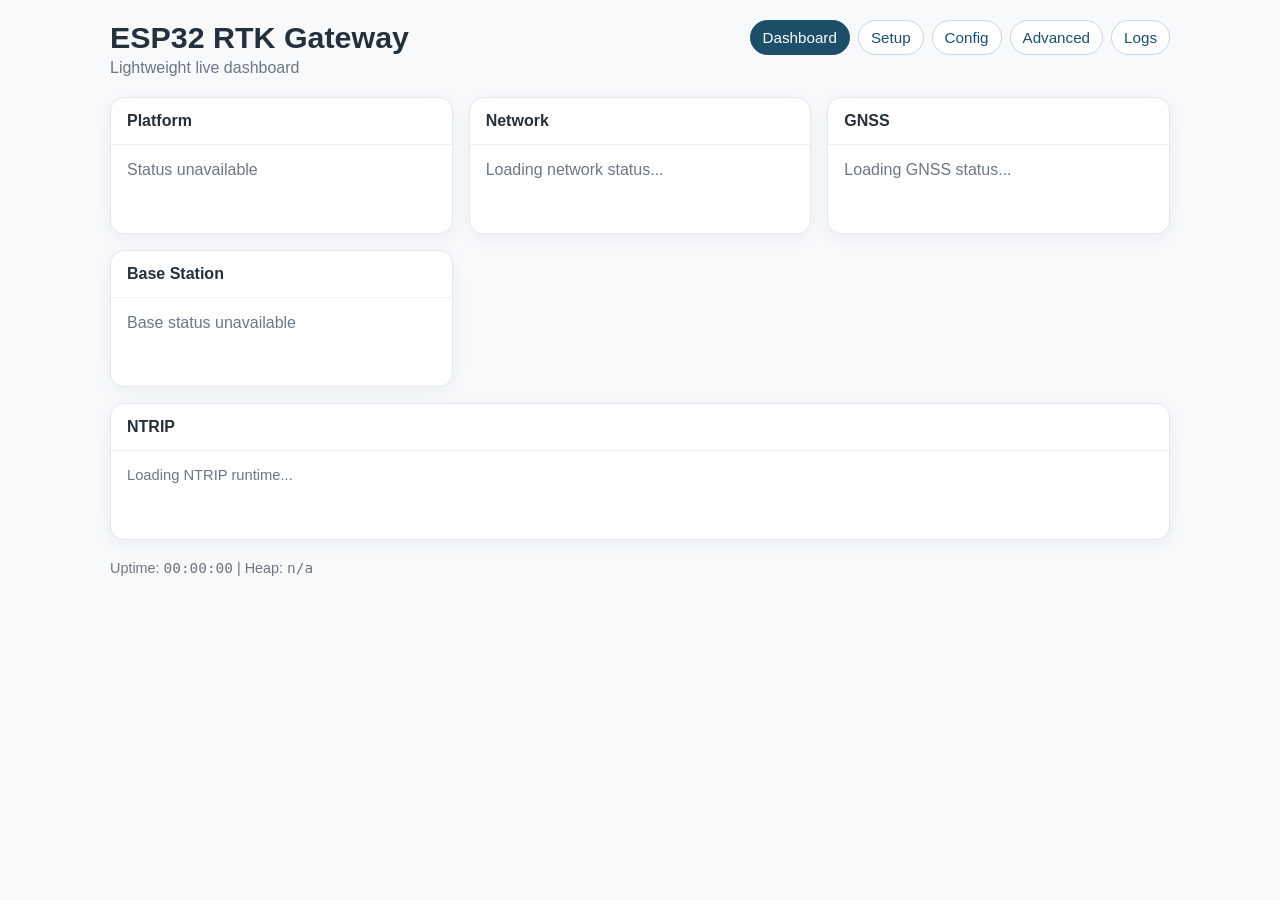
==== commit 9a9335e0: "perf(web): remove heavy assets from dashboard and setup pages" ====
--- a/www/index.html
+++ b/www/index.html
@@ -1,222 +1,195 @@
 <html>
 <head>
     <title>ESP32 RTK Gateway Dashboard</title>
-    <script src="jquery-3.4.1.min.js"></script>
-    <script src="bs-4.3.1.bundle.min.js"></script>
-    <link rel="stylesheet" href="bs-4.3.1.min.css">
     <link rel="shortcut icon" href="/favicon.ico" type="image/x-icon">
+    <meta name="viewport" content="width=device-width, initial-scale=1">
     <style>
-        body {
-            background: #f7f9fb;
-        }
-
-        .capability-pill {
-            display: inline-block;
-            margin: 0 8px 8px 0;
-            padding: 4px 10px;
-            border-radius: 999px;
-            background: #eef3f7;
-            font-size: 0.875rem;
-        }
-
-        .mono {
-            font-family: monospace;
-        }
+        :root { color-scheme: light; }
+        * { box-sizing: border-box; }
+        body { margin: 0; font-family: -apple-system, BlinkMacSystemFont, "Segoe UI", sans-serif; background: #f7f9fb; color: #24303c; }
+        .wrap { max-width: 1100px; margin: 0 auto; padding: 20px; }
+        .topbar { display: flex; justify-content: space-between; gap: 16px; align-items: flex-start; margin-bottom: 20px; flex-wrap: wrap; }
+        .title { margin: 0; font-size: 1.9rem; }
+        .subtitle { color: #6b7785; margin-top: 4px; }
+        .nav { display: flex; gap: 8px; flex-wrap: wrap; }
+        .nav a { text-decoration: none; color: #1d4f6a; border: 1px solid #c8d7e1; background: #fff; padding: 8px 12px; border-radius: 999px; font-size: 0.95rem; }
+        .nav a.active { background: #1d4f6a; color: #fff; border-color: #1d4f6a; }
+        .grid { display: grid; grid-template-columns: repeat(auto-fit, minmax(280px, 1fr)); gap: 16px; }
+        .card { background: #fff; border: 1px solid #e3e8ee; border-radius: 14px; box-shadow: 0 4px 18px rgba(30, 55, 90, 0.05); }
+        .card h3 { margin: 0; padding: 14px 16px; font-size: 1rem; border-bottom: 1px solid #eef2f5; }
+        .card .body { padding: 16px; min-height: 88px; }
+        .pills { display: flex; flex-wrap: wrap; gap: 8px; }
+        .pill { display: inline-block; padding: 6px 10px; border-radius: 999px; background: #eef3f7; font-size: 0.88rem; }
+        .small-list { display: grid; gap: 8px; font-size: 0.92rem; color: #425160; }
+        .muted { color: #6b7785; }
+        footer { margin-top: 20px; color: #6b7785; font-size: 0.9rem; }
+        .mono { font-family: ui-monospace, SFMono-Regular, Menlo, monospace; }
     </style>
-    <script>
-        $(function() {
-            var capabilitiesSummary = $('.capabilities-summary');
-            var wifiSummary = $('.wifi-summary');
-            var gnssSummary = $('.gnss-summary');
-            var baseSummary = $('.base-summary');
-            var ntripSummary = $('.ntrip-summary');
-            var footerUptime = $('.footer-uptime');
-            var footerHeap = $('.footer-heap');
-
-            var secondsToHHMMSS = function(seconds) {
-                seconds = parseInt(seconds || 0, 10);
-                var hours = Math.floor(seconds / 3600);
-                var minutes = Math.floor(seconds / 60) % 60;
-                var secs = seconds % 60;
-                return [hours, minutes, secs].map(function(v) {
-                    return v < 10 ? '0' + v : '' + v;
-                }).join(':');
-            };
-
-            var appendPill = function(container, text) {
-                container.append($('<span>', {class: 'capability-pill', text: text}));
-            };
-
-            var renderWifi = function(wifi) {
-                wifiSummary.empty();
-                if (!wifi) {
-                    wifiSummary.text('No network status available');
-                    return;
-                }
-
-                if (wifi.ap && wifi.ap.active) {
-                    appendPill(wifiSummary, 'AP ' + (wifi.ap.ssid || 'unnamed'));
-                    appendPill(wifiSummary, wifi.ap.ip4 || 'no AP IP');
-                    appendPill(wifiSummary, (wifi.ap.devices || 0) + ' AP client(s)');
-                } else {
-                    appendPill(wifiSummary, 'AP disabled');
-                }
-
-                if (wifi.sta && wifi.sta.active) {
-                    appendPill(wifiSummary, wifi.sta.connected ? 'STA connected' : 'STA not connected');
-                    appendPill(wifiSummary, wifi.sta.ssid || 'no SSID');
-                    if (wifi.sta.ip4) {
-                        appendPill(wifiSummary, wifi.sta.ip4);
-                    }
-                    if (typeof wifi.sta.rssi === 'number') {
-                        appendPill(wifiSummary, wifi.sta.rssi + ' dBm');
-                    }
-                } else {
-                    appendPill(wifiSummary, 'STA disabled');
-                }
-            };
-
-            var renderGnss = function(gnss) {
-                gnssSummary.empty();
-                if (!gnss || !gnss.detected) {
-                    gnssSummary.text('No GNSS data');
-                    return;
-                }
-
-                appendPill(gnssSummary, gnss.receiver_type || 'unknown');
-                appendPill(gnssSummary, gnss.model || 'unknown model');
-                appendPill(gnssSummary, gnss.fix_type || 'unknown fix');
-                appendPill(gnssSummary, 'RTK ' + (gnss.rtk_status || 'unknown'));
-                appendPill(gnssSummary, (gnss.satellites_used || 0) + ' used / ' + (gnss.satellites_visible || 0) + ' visible');
-                appendPill(gnssSummary, 'CN0 ' + (gnss.cn0_mean || 0) + '/' + (gnss.cn0_max || 0));
-                appendPill(gnssSummary, gnss.rtcm_alive && !gnss.rtcm_stale ? 'RTCM alive' : (gnss.rtcm_stale ? 'RTCM stale' : 'RTCM idle'));
-            };
-
-            var renderCapabilities = function(cap) {
-                capabilitiesSummary.empty();
-                if (!cap) {
-                    capabilitiesSummary.text('Capabilities unavailable');
-                    return;
-                }
-
-                appendPill(capabilitiesSummary, cap.chip_family || 'unknown');
-                appendPill(capabilitiesSummary, cap.network_profile || 'unknown network');
-                appendPill(capabilitiesSummary, (cap.max_ntrip_slots || 0) + ' NTRIP slots');
-                appendPill(capabilitiesSummary, cap.psram_available ? 'PSRAM' : 'No PSRAM');
-                appendPill(capabilitiesSummary, cap.ethernet_active ? 'Ethernet active' : 'Wi-Fi only');
-            };
-
-            var renderBase = function(base) {
-                baseSummary.empty();
-                if (!base || !base.detected) {
-                    baseSummary.text('No base station data');
-                    return;
-                }
-
-                appendPill(baseSummary, 'Mode ' + (base.configured_mode || 'rover'));
-                appendPill(baseSummary, 'Profile ' + (base.active_profile || 'none'));
-                appendPill(baseSummary, 'RTCM ' + (base.rtcm_output ? 'on' : 'off'));
-                appendPill(baseSummary, base.survey_running ? ('Survey ' + (base.survey_progress_percent || 0) + '%') : 'Survey idle');
-                if (base.has_fixed_position) {
-                    appendPill(baseSummary, 'Lat ' + ((base.latitude_e7 || 0) / 10000000).toFixed(7));
-                    appendPill(baseSummary, 'Lon ' + ((base.longitude_e7 || 0) / 10000000).toFixed(7));
-                }
-            };
-
-            var renderNtrip = function(ntrip) {
-                ntripSummary.empty();
-                if (!ntrip || !Array.isArray(ntrip.slots)) {
-                    ntripSummary.text('NTRIP runtime unavailable');
-                    return;
-                }
-
-                ntrip.slots.forEach(function(slot) {
-                    var text = (slot.index + 1) + '. ' + (slot.name || 'slot') + ' - ' + (slot.status || 'unknown');
-                    if (slot.disabled_reason) {
-                        text += ' (' + slot.disabled_reason + ')';
-                    }
-                    ntripSummary.append($('<div>', {class: 'small mb-1', text: text}));
-                });
-            };
-
-            var poll = function() {
-                $.getJSON('status').done(function(data) {
-                    if (!data) {
-                        return;
-                    }
-
-                    footerUptime.text(secondsToHHMMSS(data.uptime || 0));
-                    if (data.heap && data.heap.total) {
-                        footerHeap.text(Math.round((data.heap.free || 0) / data.heap.total * 100) + '% free');
-                    } else {
-                        footerHeap.text('n/a');
-                    }
-
-                    renderCapabilities(data.capabilities);
-                    renderWifi(data.wifi);
-                    renderGnss(data.gnss);
-                    renderNtrip(data.ntrip);
-                }).always(function() {
-                    setTimeout(poll, 3000);
-                });
-
-                $.getJSON('api/gnss/base/status').done(function(data) {
-                    renderBase(data);
-                });
-            };
-
-            poll();
-        });
-    </script>
 </head>
 <body>
-    <div class="container py-4">
-        <div class="d-flex justify-content-between align-items-center mb-4">
+    <div class="wrap">
+        <div class="topbar">
             <div>
-                <h2 class="mb-1">ESP32 RTK Gateway</h2>
-                <div class="text-muted">Lightweight live dashboard</div>
+                <h1 class="title">ESP32 RTK Gateway</h1>
+                <div class="subtitle">Lightweight live dashboard</div>
             </div>
-            <div>
-                <a class="btn btn-outline-secondary btn-sm" href="/dashboard.html">Dashboard</a>
-                <a class="btn btn-outline-info btn-sm" href="/setup.html">Setup</a>
-                <a class="btn btn-outline-primary btn-sm" href="/config.html">Config</a>
-                <a class="btn btn-outline-dark btn-sm" href="/advanced.html">Advanced</a>
-                <a class="btn btn-outline-secondary btn-sm" href="/log.html">Logs</a>
-            </div>
+            <nav class="nav">
+                <a class="active" href="/dashboard.html">Dashboard</a>
+                <a href="/setup.html">Setup</a>
+                <a href="/config.html">Config</a>
+                <a href="/advanced.html">Advanced</a>
+                <a href="/log.html">Logs</a>
+            </nav>
         </div>
-
-        <div class="row">
-            <div class="col-lg-6">
-                <div class="card mb-3">
-                    <div class="card-header">Platform</div>
-                    <div class="card-body capabilities-summary small text-muted">Loading platform profile...</div>
-                </div>
-                <div class="card mb-3">
-                    <div class="card-header">Network</div>
-                    <div class="card-body wifi-summary small text-muted">Loading network status...</div>
-                </div>
-                <div class="card mb-3">
-                    <div class="card-header">NTRIP</div>
-                    <div class="card-body ntrip-summary small text-muted">Loading NTRIP runtime...</div>
-                </div>
-            </div>
-            <div class="col-lg-6">
-                <div class="card mb-3">
-                    <div class="card-header">GNSS</div>
-                    <div class="card-body gnss-summary small text-muted">Loading GNSS status...</div>
-                </div>
-                <div class="card mb-3">
-                    <div class="card-header">Base Station</div>
-                    <div class="card-body base-summary small text-muted">Loading base status...</div>
-                </div>
-            </div>
+        <div class="grid">
+            <section class="card">
+                <h3>Platform</h3>
+                <div class="body"><div class="pills capabilities-summary"><span class="muted">Loading platform profile...</span></div></div>
+            </section>
+            <section class="card">
+                <h3>Network</h3>
+                <div class="body"><div class="pills wifi-summary"><span class="muted">Loading network status...</span></div></div>
+            </section>
+            <section class="card">
+                <h3>GNSS</h3>
+                <div class="body"><div class="pills gnss-summary"><span class="muted">Loading GNSS status...</span></div></div>
+            </section>
+            <section class="card">
+                <h3>Base Station</h3>
+                <div class="body"><div class="pills base-summary"><span class="muted">Loading base status...</span></div></div>
+            </section>
+            <section class="card" style="grid-column: 1 / -1;">
+                <h3>NTRIP</h3>
+                <div class="body"><div class="small-list ntrip-summary"><span class="muted">Loading NTRIP runtime...</span></div></div>
+            </section>
         </div>
-
-        <footer class="pt-3 text-muted small">
+        <footer>
             Uptime: <span class="footer-uptime mono">00:00:00</span>
-            <span class="mx-2">|</span>
+            <span> | </span>
             Heap: <span class="footer-heap mono">n/a</span>
         </footer>
     </div>
+    <script>
+        const el = (selector) => document.querySelector(selector);
+        const capabilitiesSummary = el('.capabilities-summary');
+        const wifiSummary = el('.wifi-summary');
+        const gnssSummary = el('.gnss-summary');
+        const baseSummary = el('.base-summary');
+        const ntripSummary = el('.ntrip-summary');
+        const footerUptime = el('.footer-uptime');
+        const footerHeap = el('.footer-heap');
+
+        const secondsToHHMMSS = (seconds) => {
+            seconds = parseInt(seconds || 0, 10);
+            const hours = Math.floor(seconds / 3600);
+            const minutes = Math.floor(seconds / 60) % 60;
+            const secs = seconds % 60;
+            return [hours, minutes, secs].map((v) => v < 10 ? '0' + v : '' + v).join(':');
+        };
+
+        const clearNode = (node) => { while (node.firstChild) node.removeChild(node.firstChild); };
+        const appendPill = (container, text) => {
+            const span = document.createElement('span');
+            span.className = 'pill';
+            span.textContent = text;
+            container.appendChild(span);
+        };
+        const setMutedText = (container, text) => {
+            clearNode(container);
+            const span = document.createElement('span');
+            span.className = 'muted';
+            span.textContent = text;
+            container.appendChild(span);
+        };
+
+        const renderWifi = (wifi) => {
+            clearNode(wifiSummary);
+            if (!wifi) return setMutedText(wifiSummary, 'No network status available');
+            if (wifi.ap && wifi.ap.active) {
+                appendPill(wifiSummary, 'AP ' + (wifi.ap.ssid || 'unnamed'));
+                appendPill(wifiSummary, wifi.ap.ip4 || 'no AP IP');
+                appendPill(wifiSummary, (wifi.ap.devices || 0) + ' AP client(s)');
+            } else appendPill(wifiSummary, 'AP disabled');
+            if (wifi.sta && wifi.sta.active) {
+                appendPill(wifiSummary, wifi.sta.connected ? 'STA connected' : 'STA not connected');
+                appendPill(wifiSummary, wifi.sta.ssid || 'no SSID');
+                if (wifi.sta.ip4) appendPill(wifiSummary, wifi.sta.ip4);
+                if (typeof wifi.sta.rssi === 'number') appendPill(wifiSummary, wifi.sta.rssi + ' dBm');
+            } else appendPill(wifiSummary, 'STA disabled');
+        };
+
+        const renderGnss = (gnss) => {
+            clearNode(gnssSummary);
+            if (!gnss || !gnss.detected) return setMutedText(gnssSummary, 'No GNSS data');
+            appendPill(gnssSummary, gnss.receiver_type || 'unknown');
+            appendPill(gnssSummary, gnss.model || 'unknown model');
+            appendPill(gnssSummary, gnss.fix_type || 'unknown fix');
+            appendPill(gnssSummary, 'RTK ' + (gnss.rtk_status || 'unknown'));
+            appendPill(gnssSummary, (gnss.satellites_used || 0) + ' used / ' + (gnss.satellites_visible || 0) + ' visible');
+            appendPill(gnssSummary, 'CN0 ' + (gnss.cn0_mean || 0) + '/' + (gnss.cn0_max || 0));
+            appendPill(gnssSummary, gnss.rtcm_alive && !gnss.rtcm_stale ? 'RTCM alive' : (gnss.rtcm_stale ? 'RTCM stale' : 'RTCM idle'));
+        };
+
+        const renderCapabilities = (cap) => {
+            clearNode(capabilitiesSummary);
+            if (!cap) return setMutedText(capabilitiesSummary, 'Capabilities unavailable');
+            appendPill(capabilitiesSummary, cap.chip_family || 'unknown');
+            appendPill(capabilitiesSummary, cap.network_profile || 'unknown network');
+            appendPill(capabilitiesSummary, (cap.max_ntrip_slots || 0) + ' NTRIP slots');
+            appendPill(capabilitiesSummary, cap.psram_available ? 'PSRAM' : 'No PSRAM');
+            appendPill(capabilitiesSummary, cap.ethernet_active ? 'Ethernet active' : 'Wi-Fi only');
+        };
+
+        const renderBase = (base) => {
+            clearNode(baseSummary);
+            if (!base || !base.detected) return setMutedText(baseSummary, 'No base station data');
+            appendPill(baseSummary, 'Mode ' + (base.configured_mode || 'rover'));
+            appendPill(baseSummary, 'Profile ' + (base.active_profile || 'none'));
+            appendPill(baseSummary, 'RTCM ' + (base.rtcm_output ? 'on' : 'off'));
+            appendPill(baseSummary, base.survey_running ? ('Survey ' + (base.survey_progress_percent || 0) + '%') : 'Survey idle');
+            if (base.has_fixed_position) {
+                appendPill(baseSummary, 'Lat ' + ((base.latitude_e7 || 0) / 10000000).toFixed(7));
+                appendPill(baseSummary, 'Lon ' + ((base.longitude_e7 || 0) / 10000000).toFixed(7));
+            }
+        };
+
+        const renderNtrip = (ntrip) => {
+            clearNode(ntripSummary);
+            if (!ntrip || !Array.isArray(ntrip.slots)) return setMutedText(ntripSummary, 'NTRIP runtime unavailable');
+            ntrip.slots.forEach((slot) => {
+                const row = document.createElement('div');
+                let text = (slot.index + 1) + '. ' + (slot.name || 'slot') + ' - ' + (slot.status || 'unknown');
+                if (slot.disabled_reason) text += ' (' + slot.disabled_reason + ')';
+                row.textContent = text;
+                ntripSummary.appendChild(row);
+            });
+        };
+
+        const poll = async () => {
+            try {
+                const response = await fetch('/status');
+                const data = await response.json();
+                footerUptime.textContent = secondsToHHMMSS(data.uptime || 0);
+                if (data.heap && data.heap.total) footerHeap.textContent = Math.round((data.heap.free || 0) / data.heap.total * 100) + '% free';
+                else footerHeap.textContent = 'n/a';
+                renderCapabilities(data.capabilities);
+                renderWifi(data.wifi);
+                renderGnss(data.gnss);
+                renderNtrip(data.ntrip);
+            } catch (error) {
+                setMutedText(capabilitiesSummary, 'Status unavailable');
+            } finally {
+                setTimeout(poll, 3000);
+            }
+            try {
+                const response = await fetch('/api/gnss/base/status');
+                renderBase(await response.json());
+            } catch (error) {
+                setMutedText(baseSummary, 'Base status unavailable');
+            }
+        };
+
+        poll();
+    </script>
 </body>
 </html>
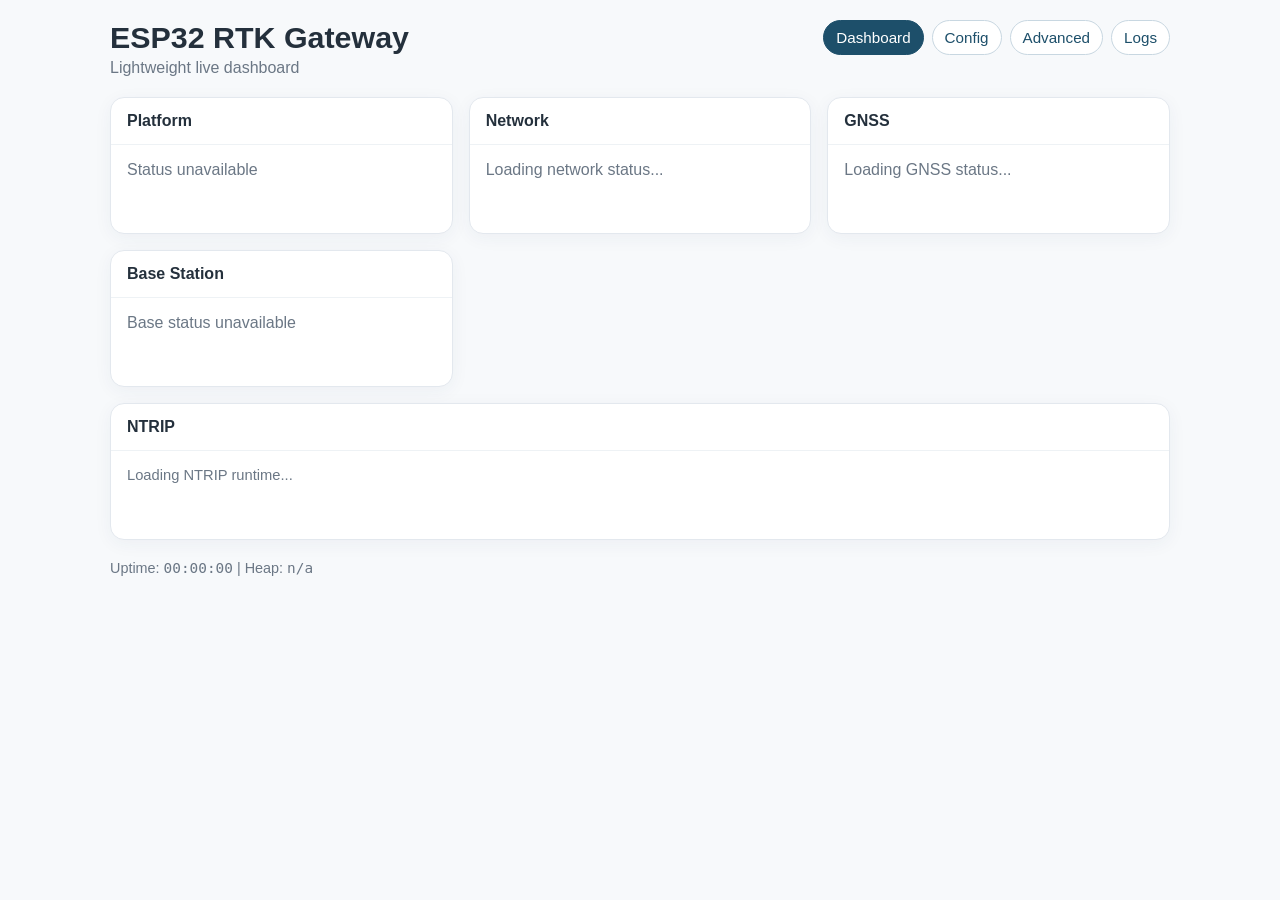
==== commit cad96391: "refactor(webui): split embedded UI into modular runtime panels" ====
--- a/www/index.html
+++ b/www/index.html
@@ -35,7 +35,6 @@
             </div>
             <nav class="nav">
                 <a class="active" href="/dashboard.html">Dashboard</a>
-                <a href="/setup.html">Setup</a>
                 <a href="/config.html">Config</a>
                 <a href="/advanced.html">Advanced</a>
                 <a href="/log.html">Logs</a>
@@ -130,7 +129,9 @@
             appendPill(gnssSummary, gnss.rtcm_alive && !gnss.rtcm_stale ? 'RTCM alive' : (gnss.rtcm_stale ? 'RTCM stale' : 'RTCM idle'));
         };
 
-        const renderCapabilities = (cap) => {
+        const pollDelayForQos = (state) => state === 'critical' ? 10000 : (state === 'degraded' ? 6000 : 3000);
+
+        const renderCapabilities = (cap, qos) => {
             clearNode(capabilitiesSummary);
             if (!cap) return setMutedText(capabilitiesSummary, 'Capabilities unavailable');
             appendPill(capabilitiesSummary, cap.chip_family || 'unknown');
@@ -138,6 +139,9 @@
             appendPill(capabilitiesSummary, (cap.max_ntrip_slots || 0) + ' NTRIP slots');
             appendPill(capabilitiesSummary, cap.psram_available ? 'PSRAM' : 'No PSRAM');
             appendPill(capabilitiesSummary, cap.ethernet_active ? 'Ethernet active' : 'Wi-Fi only');
+            if (qos && qos.state) {
+                appendPill(capabilitiesSummary, 'QoS ' + qos.state + (qos.reason && qos.reason !== 'normal' ? ' (' + qos.reason + ')' : ''));
+            }
         };
 
         const renderBase = (base) => {
@@ -166,26 +170,28 @@
         };
 
         const poll = async () => {
+            let qosState = 'normal';
             try {
                 const response = await fetch('/status');
                 const data = await response.json();
+                qosState = data && data.qos && data.qos.state ? data.qos.state : 'normal';
                 footerUptime.textContent = secondsToHHMMSS(data.uptime || 0);
                 if (data.heap && data.heap.total) footerHeap.textContent = Math.round((data.heap.free || 0) / data.heap.total * 100) + '% free';
                 else footerHeap.textContent = 'n/a';
-                renderCapabilities(data.capabilities);
+                renderCapabilities(data.capabilities, data.qos);
                 renderWifi(data.wifi);
                 renderGnss(data.gnss);
                 renderNtrip(data.ntrip);
             } catch (error) {
                 setMutedText(capabilitiesSummary, 'Status unavailable');
-            } finally {
-                setTimeout(poll, 3000);
             }
             try {
                 const response = await fetch('/api/gnss/base/status');
                 renderBase(await response.json());
             } catch (error) {
                 setMutedText(baseSummary, 'Base status unavailable');
+            } finally {
+                setTimeout(poll, pollDelayForQos(qosState));
             }
         };
 
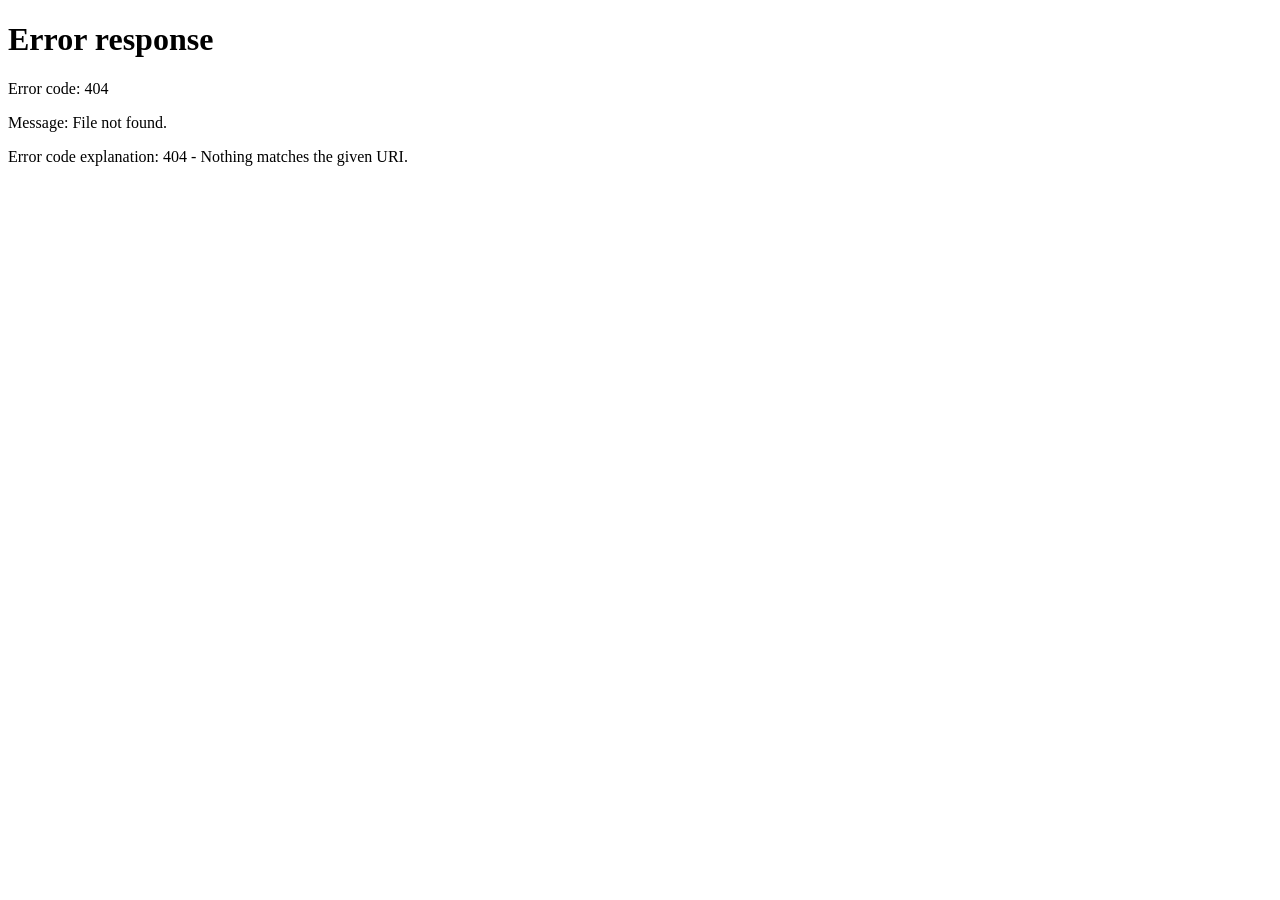
==== commit 644decbf: "refactor(webui): make dashboard the main runtime view" ====
--- a/www/index.html
+++ b/www/index.html
@@ -1,201 +1,11 @@
 <html>
 <head>
-    <title>ESP32 RTK Gateway Dashboard</title>
-    <link rel="shortcut icon" href="/favicon.ico" type="image/x-icon">
-    <meta name="viewport" content="width=device-width, initial-scale=1">
-    <style>
-        :root { color-scheme: light; }
-        * { box-sizing: border-box; }
-        body { margin: 0; font-family: -apple-system, BlinkMacSystemFont, "Segoe UI", sans-serif; background: #f7f9fb; color: #24303c; }
-        .wrap { max-width: 1100px; margin: 0 auto; padding: 20px; }
-        .topbar { display: flex; justify-content: space-between; gap: 16px; align-items: flex-start; margin-bottom: 20px; flex-wrap: wrap; }
-        .title { margin: 0; font-size: 1.9rem; }
-        .subtitle { color: #6b7785; margin-top: 4px; }
-        .nav { display: flex; gap: 8px; flex-wrap: wrap; }
-        .nav a { text-decoration: none; color: #1d4f6a; border: 1px solid #c8d7e1; background: #fff; padding: 8px 12px; border-radius: 999px; font-size: 0.95rem; }
-        .nav a.active { background: #1d4f6a; color: #fff; border-color: #1d4f6a; }
-        .grid { display: grid; grid-template-columns: repeat(auto-fit, minmax(280px, 1fr)); gap: 16px; }
-        .card { background: #fff; border: 1px solid #e3e8ee; border-radius: 14px; box-shadow: 0 4px 18px rgba(30, 55, 90, 0.05); }
-        .card h3 { margin: 0; padding: 14px 16px; font-size: 1rem; border-bottom: 1px solid #eef2f5; }
-        .card .body { padding: 16px; min-height: 88px; }
-        .pills { display: flex; flex-wrap: wrap; gap: 8px; }
-        .pill { display: inline-block; padding: 6px 10px; border-radius: 999px; background: #eef3f7; font-size: 0.88rem; }
-        .small-list { display: grid; gap: 8px; font-size: 0.92rem; color: #425160; }
-        .muted { color: #6b7785; }
-        footer { margin-top: 20px; color: #6b7785; font-size: 0.9rem; }
-        .mono { font-family: ui-monospace, SFMono-Regular, Menlo, monospace; }
-    </style>
+    <title>ESP32 RTK Gateway</title>
+    <meta http-equiv="refresh" content="0; url=/dashboard.html">
+    <script>
+        window.location.replace('/dashboard.html');
+    </script>
 </head>
 <body>
-    <div class="wrap">
-        <div class="topbar">
-            <div>
-                <h1 class="title">ESP32 RTK Gateway</h1>
-                <div class="subtitle">Lightweight live dashboard</div>
-            </div>
-            <nav class="nav">
-                <a class="active" href="/dashboard.html">Dashboard</a>
-                <a href="/config.html">Config</a>
-                <a href="/advanced.html">Advanced</a>
-                <a href="/log.html">Logs</a>
-            </nav>
-        </div>
-        <div class="grid">
-            <section class="card">
-                <h3>Platform</h3>
-                <div class="body"><div class="pills capabilities-summary"><span class="muted">Loading platform profile...</span></div></div>
-            </section>
-            <section class="card">
-                <h3>Network</h3>
-                <div class="body"><div class="pills wifi-summary"><span class="muted">Loading network status...</span></div></div>
-            </section>
-            <section class="card">
-                <h3>GNSS</h3>
-                <div class="body"><div class="pills gnss-summary"><span class="muted">Loading GNSS status...</span></div></div>
-            </section>
-            <section class="card">
-                <h3>Base Station</h3>
-                <div class="body"><div class="pills base-summary"><span class="muted">Loading base status...</span></div></div>
-            </section>
-            <section class="card" style="grid-column: 1 / -1;">
-                <h3>NTRIP</h3>
-                <div class="body"><div class="small-list ntrip-summary"><span class="muted">Loading NTRIP runtime...</span></div></div>
-            </section>
-        </div>
-        <footer>
-            Uptime: <span class="footer-uptime mono">00:00:00</span>
-            <span> | </span>
-            Heap: <span class="footer-heap mono">n/a</span>
-        </footer>
-    </div>
-    <script>
-        const el = (selector) => document.querySelector(selector);
-        const capabilitiesSummary = el('.capabilities-summary');
-        const wifiSummary = el('.wifi-summary');
-        const gnssSummary = el('.gnss-summary');
-        const baseSummary = el('.base-summary');
-        const ntripSummary = el('.ntrip-summary');
-        const footerUptime = el('.footer-uptime');
-        const footerHeap = el('.footer-heap');
-
-        const secondsToHHMMSS = (seconds) => {
-            seconds = parseInt(seconds || 0, 10);
-            const hours = Math.floor(seconds / 3600);
-            const minutes = Math.floor(seconds / 60) % 60;
-            const secs = seconds % 60;
-            return [hours, minutes, secs].map((v) => v < 10 ? '0' + v : '' + v).join(':');
-        };
-
-        const clearNode = (node) => { while (node.firstChild) node.removeChild(node.firstChild); };
-        const appendPill = (container, text) => {
-            const span = document.createElement('span');
-            span.className = 'pill';
-            span.textContent = text;
-            container.appendChild(span);
-        };
-        const setMutedText = (container, text) => {
-            clearNode(container);
-            const span = document.createElement('span');
-            span.className = 'muted';
-            span.textContent = text;
-            container.appendChild(span);
-        };
-
-        const renderWifi = (wifi) => {
-            clearNode(wifiSummary);
-            if (!wifi) return setMutedText(wifiSummary, 'No network status available');
-            if (wifi.ap && wifi.ap.active) {
-                appendPill(wifiSummary, 'AP ' + (wifi.ap.ssid || 'unnamed'));
-                appendPill(wifiSummary, wifi.ap.ip4 || 'no AP IP');
-                appendPill(wifiSummary, (wifi.ap.devices || 0) + ' AP client(s)');
-            } else appendPill(wifiSummary, 'AP disabled');
-            if (wifi.sta && wifi.sta.active) {
-                appendPill(wifiSummary, wifi.sta.connected ? 'STA connected' : 'STA not connected');
-                appendPill(wifiSummary, wifi.sta.ssid || 'no SSID');
-                if (wifi.sta.ip4) appendPill(wifiSummary, wifi.sta.ip4);
-                if (typeof wifi.sta.rssi === 'number') appendPill(wifiSummary, wifi.sta.rssi + ' dBm');
-            } else appendPill(wifiSummary, 'STA disabled');
-        };
-
-        const renderGnss = (gnss) => {
-            clearNode(gnssSummary);
-            if (!gnss || !gnss.detected) return setMutedText(gnssSummary, 'No GNSS data');
-            appendPill(gnssSummary, gnss.receiver_type || 'unknown');
-            appendPill(gnssSummary, gnss.model || 'unknown model');
-            appendPill(gnssSummary, gnss.fix_type || 'unknown fix');
-            appendPill(gnssSummary, 'RTK ' + (gnss.rtk_status || 'unknown'));
-            appendPill(gnssSummary, (gnss.satellites_used || 0) + ' used / ' + (gnss.satellites_visible || 0) + ' visible');
-            appendPill(gnssSummary, 'CN0 ' + (gnss.cn0_mean || 0) + '/' + (gnss.cn0_max || 0));
-            appendPill(gnssSummary, gnss.rtcm_alive && !gnss.rtcm_stale ? 'RTCM alive' : (gnss.rtcm_stale ? 'RTCM stale' : 'RTCM idle'));
-        };
-
-        const pollDelayForQos = (state) => state === 'critical' ? 10000 : (state === 'degraded' ? 6000 : 3000);
-
-        const renderCapabilities = (cap, qos) => {
-            clearNode(capabilitiesSummary);
-            if (!cap) return setMutedText(capabilitiesSummary, 'Capabilities unavailable');
-            appendPill(capabilitiesSummary, cap.chip_family || 'unknown');
-            appendPill(capabilitiesSummary, cap.network_profile || 'unknown network');
-            appendPill(capabilitiesSummary, (cap.max_ntrip_slots || 0) + ' NTRIP slots');
-            appendPill(capabilitiesSummary, cap.psram_available ? 'PSRAM' : 'No PSRAM');
-            appendPill(capabilitiesSummary, cap.ethernet_active ? 'Ethernet active' : 'Wi-Fi only');
-            if (qos && qos.state) {
-                appendPill(capabilitiesSummary, 'QoS ' + qos.state + (qos.reason && qos.reason !== 'normal' ? ' (' + qos.reason + ')' : ''));
-            }
-        };
-
-        const renderBase = (base) => {
-            clearNode(baseSummary);
-            if (!base || !base.detected) return setMutedText(baseSummary, 'No base station data');
-            appendPill(baseSummary, 'Mode ' + (base.configured_mode || 'rover'));
-            appendPill(baseSummary, 'Profile ' + (base.active_profile || 'none'));
-            appendPill(baseSummary, 'RTCM ' + (base.rtcm_output ? 'on' : 'off'));
-            appendPill(baseSummary, base.survey_running ? ('Survey ' + (base.survey_progress_percent || 0) + '%') : 'Survey idle');
-            if (base.has_fixed_position) {
-                appendPill(baseSummary, 'Lat ' + ((base.latitude_e7 || 0) / 10000000).toFixed(7));
-                appendPill(baseSummary, 'Lon ' + ((base.longitude_e7 || 0) / 10000000).toFixed(7));
-            }
-        };
-
-        const renderNtrip = (ntrip) => {
-            clearNode(ntripSummary);
-            if (!ntrip || !Array.isArray(ntrip.slots)) return setMutedText(ntripSummary, 'NTRIP runtime unavailable');
-            ntrip.slots.forEach((slot) => {
-                const row = document.createElement('div');
-                let text = (slot.index + 1) + '. ' + (slot.name || 'slot') + ' - ' + (slot.status || 'unknown');
-                if (slot.disabled_reason) text += ' (' + slot.disabled_reason + ')';
-                row.textContent = text;
-                ntripSummary.appendChild(row);
-            });
-        };
-
-        const poll = async () => {
-            let qosState = 'normal';
-            try {
-                const response = await fetch('/status');
-                const data = await response.json();
-                qosState = data && data.qos && data.qos.state ? data.qos.state : 'normal';
-                footerUptime.textContent = secondsToHHMMSS(data.uptime || 0);
-                if (data.heap && data.heap.total) footerHeap.textContent = Math.round((data.heap.free || 0) / data.heap.total * 100) + '% free';
-                else footerHeap.textContent = 'n/a';
-                renderCapabilities(data.capabilities, data.qos);
-                renderWifi(data.wifi);
-                renderGnss(data.gnss);
-                renderNtrip(data.ntrip);
-            } catch (error) {
-                setMutedText(capabilitiesSummary, 'Status unavailable');
-            }
-            try {
-                const response = await fetch('/api/gnss/base/status');
-                renderBase(await response.json());
-            } catch (error) {
-                setMutedText(baseSummary, 'Base status unavailable');
-            } finally {
-                setTimeout(poll, pollDelayForQos(qosState));
-            }
-        };
-
-        poll();
-    </script>
 </body>
 </html>
